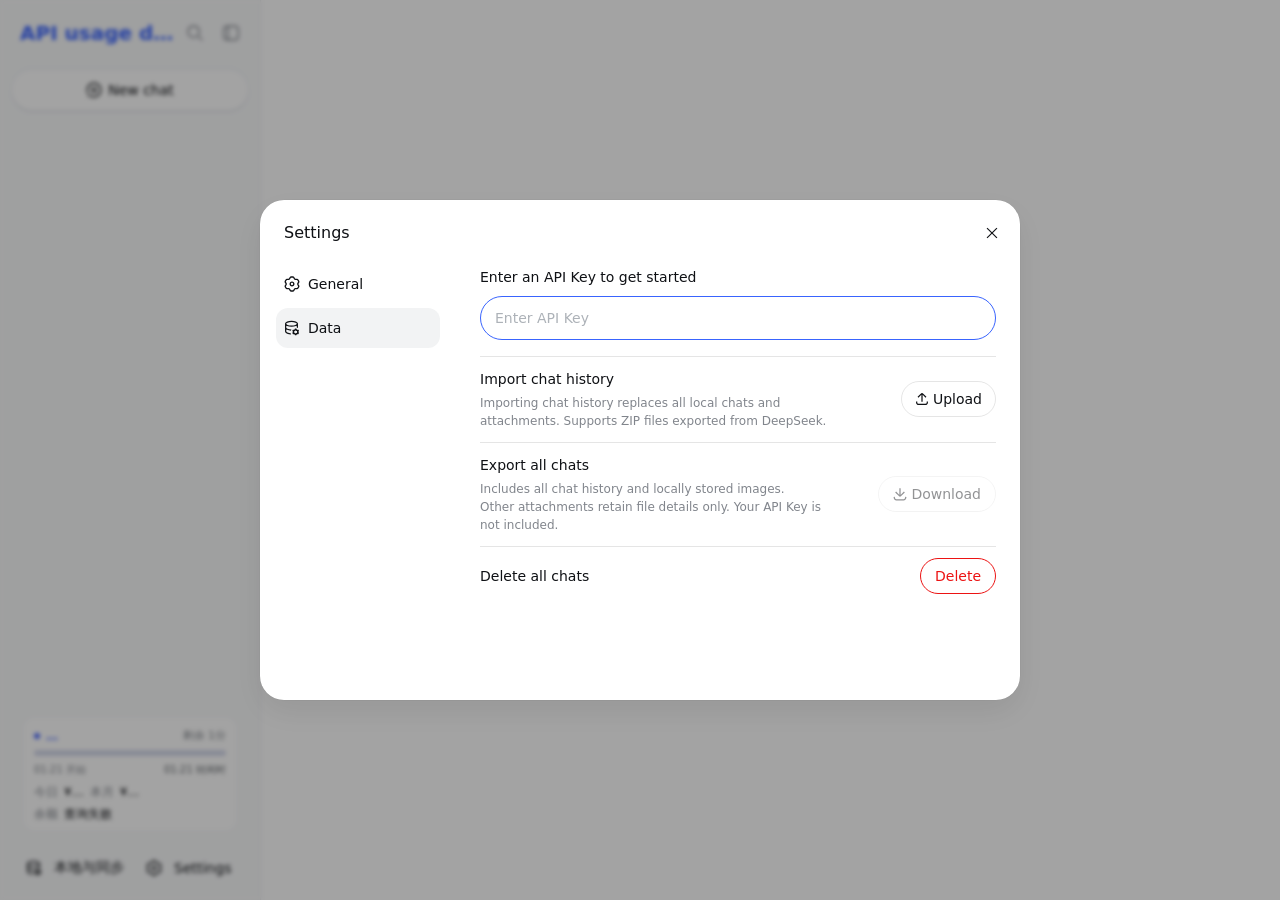
==== www/index.html @ 0b47f7a1 "fix(web): 本地构建用空 apiOrigin，让请求走本地代理；修复聊天恒 401" ====
<!doctype html><html lang="zh-CN"><head><meta charset="utf-8"><meta name="viewport" content="width=device-width,initial-scale=1"><meta name="theme-color" content="#ffffff"><title>dsh-chat</title><meta content="0.1.1" name="application-version"><script defer src="static/js/main.455fddc3.js"></script><link href="static/css/main.db85f60e.css" rel="stylesheet"></head><body><div id="root"></div>
    
    <div id="boot-fallback" style="padding:48px;font:14px/1.8 system-ui,-apple-system,'Segoe UI',sans-serif;color:#888">
      正在加载界面…<br>
      如果一直停在这里，把地址栏里的完整地址复制下来看看：应以 <code>http://127.0.0.1:8790/</code> 开头。
    </div></body></html>
---- www/static/css/main.db85f60e.css ----
.trigger-_94788{display:contents}.tooltip-_94788{z-index:2000;box-sizing:border-box;background-color:var(--dsw-alias-tooltip-bg);max-width:calc(100vw - 28px);color:var(--dsw-static-neutral-bluish-00);pointer-events:none;border-radius:10px;padding:4px 8px;font-size:12px;line-height:1.5;position:fixed}[data-ds-dark-theme] .tooltip-_94788{color:var(--dsw-alias-label-primary);box-shadow:0 6px 16px rgba(0,0,0,.08),0 3px 6px -4px rgba(0,0,0,.12),0 9px 28px 8px rgba(0,0,0,.05)}.button-_7c3cd{cursor:pointer;transition:background-color var(--ds-transition-duration) var(--ds-ease-in-out);background-color:transparent;border:none;border-radius:50%;outline:none;flex-shrink:0;justify-content:center;align-items:center;padding:0;font-size:16px;display:inline-flex}.button-_7c3cd:active:not(:disabled){background-color:var(--dsw-alias-interactive-bg-hover)}@media (hover:hover){.button-_7c3cd:hover:not(:disabled){background-color:var(--dsw-alias-interactive-bg-hover)}}.button-_7c3cd:focus-visible{box-shadow:0 0 0 2px var(--dsw-alias-button-primary-fill)}.button-_7c3cd:disabled{cursor:not-allowed;color:var(--dsw-alias-label-caption)}.xs-_7c3cd{width:var(--ds-control-height-xs);height:var(--ds-control-height-xs)}.m-_7c3cd{width:34px;height:34px}.xl-_7c3cd{width:var(--ds-control-height-xl);height:var(--ds-control-height-xl)}.tertiary-_7c3cd{color:var(--dsw-alias-label-tertiary)}.primary-_7c3cd{color:var(--dsw-alias-label-primary)}.logo-cc04e9{background-color:var(--dsw-alias-markdown-citation);border-radius:50%;display:inline-flex;overflow:hidden}.img-cc04e9{object-fit:cover;width:100%;height:100%}.placeholder-cc04e9{background-color:var(--dsw-alias-markdown-citation);justify-content:center;align-items:center;width:100%;height:100%;display:flex}.fallback-cc04e9{color:var(--dsw-alias-label-tertiary)}.fallback-cc04e9 svg{width:70%;height:70%}.group-cc04e9{-webkit-user-select:none;-moz-user-select:none;-ms-user-select:none;user-select:none;margin-left:6px;display:inline-flex}.thumbnail-cc04e9{width:16px;height:16px;box-shadow:0 0 0 1px var(--search-row-site-logo-color,var(--dsw-alias-bg-base)), 0 0 0 1px var(--dsw-alias-bg-base);flex-shrink:0;margin-left:-4px;transition:box-shadow .2s}.thumbnail-cc04e9:first-of-type{margin-left:0}.anchor-a38882{text-decoration:none}.card-a38882{cursor:pointer;flex-direction:column;display:flex}.meta-a38882{padding-top:var(--search-view-card-meta-padding-top,0);font:var(--search-view-card-meta-font,500 12px/17px var(--dsw-font-family));align-items:center;gap:6px;display:flex}.siteIcon-a38882{flex-shrink:0;width:18px;height:18px}.siteName-a38882{text-overflow:ellipsis;white-space:nowrap;color:var(--search-view-card-secondary-color,var(--dsw-alias-label-secondary));overflow:hidden}.divider-a38882{background-color:var(--dsw-alias-border-l3);width:1px;height:12px;margin:0 3px}.date-a38882{color:var(--search-view-card-secondary-color,var(--dsw-alias-label-secondary));flex-shrink:0;font-weight:400}.title-a38882{font:var(--search-view-card-title-font,500 16px/25px var(--dsw-font-family));color:var(--dsw-alias-label-primary);line-clamp:2;-webkit-line-clamp:2;-webkit-box-orient:vertical;margin-top:6px;display:-webkit-box;overflow:hidden}.snippet-a38882{color:var(--search-view-card-secondary-color,var(--dsw-alias-label-secondary));line-clamp:2;-webkit-line-clamp:2;-webkit-box-orient:vertical;margin-top:6px;font-size:13px;line-height:20px;display:-webkit-box;overflow:hidden}.panel-_5cf57{box-sizing:border-box;border-left:1px solid var(--dsw-alias-border-l2);width:calc(50vw - 4rem);max-width:390px;height:100%;color:var(--dsw-alias-label-primary);background:var(--dsw-alias-bg-base);flex-direction:column;flex-shrink:0;display:flex}.header-_5cf57{box-sizing:border-box;border-bottom:1px solid var(--dsw-alias-border-l2);flex-shrink:0;align-items:center;height:60px;padding:0 14px 0 20px;display:flex}.title-_5cf57{text-overflow:ellipsis;white-space:nowrap;flex:1;font-size:14px;font-weight:500;line-height:22px;overflow:hidden}.content-_5cf57{--search-view-card-meta-font:var(--dsw-font-xs-13);--search-view-card-meta-padding-top:2px;--search-view-card-secondary-color:var(--dsw-alias-label-tertiary);--search-view-card-title-font:500 14px/22px var(--dsw-font-family);scrollbar-color:var(--scroll-color) transparent;flex:1;min-height:0;padding:8px;overflow-y:auto}.item-_5cf57{transition:background-color var(--ds-transition-duration) var(--ds-ease-in-out);border-radius:12px;margin-bottom:6px;padding:12px}.item-_5cf57:hover{background:var(--dsw-alias-interactive-bg-hover)}@media not all and (min-width:768px){.panel-_5cf57{z-index:700;border-left:none;width:auto;max-width:none;position:fixed;top:0;bottom:0;left:0;right:0}}.mask-_4f2ab{z-index:1000;cursor:copy;pointer-events:none;-webkit-backdrop-filter:blur(10px);backdrop-filter:blur(10px);background-color:rgba(255,255,255,.7);justify-content:center;align-items:center;display:flex;position:fixed;top:0;bottom:0;left:0;right:0}[data-ds-dark-theme] .mask-_4f2ab{background-color:rgba(39,39,48,.7)}.wrap-_4f2ab{box-sizing:border-box;width:100%;color:var(--dsw-alias-label-primary);text-align:center;flex-direction:column;align-items:center;margin-top:-3%;padding:0 40px;display:flex}.title-_4f2ab{margin-top:16px;font-size:20px;line-height:28px}.desc-_4f2ab{color:var(--dsw-alias-label-tertiary);margin-top:16px;font-size:14px;line-height:22px}.card-_282ec{box-sizing:border-box;border:1px solid var(--dsw-alias-border-l2);background-color:var(--dsw-specific-input-major);cursor:default;border-radius:16px;flex-shrink:0;align-items:center;width:240px;min-height:64px;padding:0 12px 0 14px;transition:background-color .2s ease-in-out;display:flex;position:relative}.card-_282ec:hover .remove-_282ec{opacity:1}.clickable-_282ec{cursor:pointer}.clickable-_282ec:hover{background-color:var(--dsw-alias-interactive-bg-hover)}.editable-_282ec{padding-right:24px}.failed-_282ec{border-color:var(--dsw-alias-state-error-primary)}.failed-_282ec .subCaption-_282ec{color:var(--dsw-alias-state-error-primary)}.icon-_282ec{width:28px;height:28px;color:var(--dsw-alias-label-tertiary);flex-shrink:0;justify-content:center;align-items:center;margin-right:10px;display:flex}.retry-_282ec svg{width:18px;height:18px;color:var(--dsw-alias-label-secondary)}.spinner-_282ec{box-sizing:border-box;border:2px solid var(--dsw-alias-border-l2);border-top-color:var(--dsw-alias-label-tertiary);border-radius:50%;width:16px;height:16px;animation:.8s linear infinite spin-_282ec}@keyframes spin-_282ec{to{transform:rotate(360deg)}}.content-_282ec{-webkit-user-select:none;-moz-user-select:none;-ms-user-select:none;user-select:none;flex:1;min-width:0;padding:10px 0}.caption-_282ec{white-space:nowrap;text-overflow:ellipsis;color:var(--dsw-alias-label-primary);font-size:14px;font-weight:400;line-height:22px;overflow:hidden}.subCaption-_282ec{white-space:nowrap;text-overflow:ellipsis;color:var(--dsw-alias-label-tertiary);font-size:12px;line-height:18px;overflow:hidden}.remove-_282ec{width:18px;height:18px;color:var(--dsw-alias-label-primary-inverted);background-color:var(--dsw-alias-button-contrast-fill);cursor:pointer;opacity:0;border:none;border-radius:50%;justify-content:center;align-items:center;padding:0;transition:opacity .2s ease-in-out;display:flex;position:absolute;top:4px;right:4px}.invalidRemove-_282ec{opacity:1;color:var(--dsw-alias-label-primary-foreground);background-color:var(--dsw-alias-state-error-primary)}.wrapper-ed6f47{--line-height:24px;--input-padding-top:12px;box-sizing:border-box;cursor:text;width:100%;font-size:16px;line-height:var(--line-height);border:1px solid var(--dsw-alias-border-l2-darkmode-thin);background:var(--dsw-specific-input-major);border-radius:24px;flex-direction:column;display:flex;overflow:hidden}.session-ed6f47{box-shadow:0 4px 10px rgba(0,0,0,.02),0 2px 4px rgba(0,0,0,.04)}.home-ed6f47{box-shadow:0 4px 12px rgba(0,0,0,.02),0 2px 2px rgba(72,104,178,.01),0 30px 60px rgba(72,104,178,.03)}[data-ds-dark-theme] .home-ed6f47{box-shadow:none}.attachments-ed6f47{cursor:default;align-items:flex-end;gap:10px;padding:12px 12px 0;display:flex;overflow-x:auto}.attachment-ed6f47{box-sizing:border-box;border:1px solid var(--dsw-alias-border-l2);background-color:var(--dsw-alias-bg-skeleton);border-radius:16px;flex-shrink:0;width:64px;height:64px;position:relative;overflow:hidden}.attachment-ed6f47 img{object-fit:cover;width:100%;height:100%;display:block}.attachment-ed6f47:hover .remove-ed6f47{opacity:1}.uploading-ed6f47{background-color:rgba(0,0,0,.3);position:absolute;top:0;bottom:0;left:0;right:0}.uploading-ed6f47:after{content:"";border:2px solid rgba(255,255,255,.4);border-top-color:#fff;border-radius:50%;width:16px;height:16px;margin:-10px 0 0 -10px;animation:.8s linear infinite spin-ed6f47;position:absolute;top:50%;left:50%}@keyframes spin-ed6f47{to{transform:rotate(360deg)}}.attachmentFailed-ed6f47{border-color:var(--dsw-alias-state-error-primary)}.failed-ed6f47{cursor:pointer;color:var(--dsw-static-neutral-bluish-00);background-color:rgba(0,0,0,.48);border:none;flex-direction:column;justify-content:center;align-items:center;padding:0 3px;display:flex;position:absolute;top:0;bottom:0;left:0;right:0}.failed-ed6f47 svg{width:18px;height:18px}.failedStatic-ed6f47{cursor:default;background-color:rgba(0,0,0,.24);justify-content:flex-end;padding-bottom:7px}.failedReason-ed6f47{text-align:center;word-break:break-word;-webkit-line-clamp:2;-webkit-box-orient:vertical;max-width:100%;margin-top:2px;font-size:11px;font-weight:500;line-height:14px;display:-webkit-box;overflow:hidden}.remove-ed6f47{z-index:1;width:18px;height:18px;color:var(--dsw-alias-label-primary-inverted);background-color:var(--dsw-alias-button-contrast-fill);-webkit-filter:drop-shadow(0 0 .5px rgba(0,0,0,.2));filter:drop-shadow(0 0 .5px rgba(0,0,0,.2));cursor:pointer;opacity:0;transition:opacity var(--ds-transition-duration) var(--ds-ease-in-out);border:none;border-radius:50%;justify-content:center;align-items:center;padding:0;display:flex;position:absolute;top:4px;right:4px}.invalidRemove-ed6f47{opacity:1;color:var(--dsw-alias-label-primary-foreground);background-color:var(--dsw-alias-state-error-primary)}.textareaWrapper-ed6f47{width:100%;position:relative}.textarea-ed6f47,.mirror-ed6f47{box-sizing:border-box;width:100%;min-height:calc(var(--line-height) * 2 + var(--input-padding-top));padding:var(--input-padding-top) 12px 0 16px;font:inherit;line-height:inherit;font-variant-ligatures:no-contextual;word-break:break-word;white-space:pre-wrap;border:none;margin:0;display:block;overflow:auto}.textarea-ed6f47{resize:none;overscroll-behavior:contain;height:100%;color:var(--dsw-alias-label-primary);caret-color:var(--dsw-alias-brand-text);background-color:transparent;outline:none;position:absolute}.textarea-ed6f47::-webkit-input-placeholder{color:var(--dsw-alias-label-caption);-webkit-user-select:none;-moz-user-select:none;-ms-user-select:none;user-select:none}.textarea-ed6f47::-ms-input-placeholder{color:var(--dsw-alias-label-caption);-webkit-user-select:none;-moz-user-select:none;-ms-user-select:none;user-select:none}.textarea-ed6f47::placeholder{color:var(--dsw-alias-label-caption);-webkit-user-select:none;-moz-user-select:none;-ms-user-select:none;user-select:none}.textareaHidden-ed6f47{visibility:hidden}@media not all and (min-width:440px){.textarea-ed6f47,.mirror-ed6f47{min-height:calc(var(--line-height) * 1.25 + var(--input-padding-top))}}.mirror-ed6f47{visibility:hidden;pointer-events:none;max-height:336px}@media not all and (min-width:768px){.wrapper-ed6f47{max-height:calc(var(--app-viewport-height,100dvh) - 120px);flex-shrink:0}.textareaWrapper-ed6f47{min-height:0}.attachments-ed6f47,.functionRow-ed6f47{flex-shrink:0}}.functionRow-ed6f47{align-items:center;gap:8px;margin-top:4px;padding:12px;display:flex}.toggles-ed6f47{flex:1;align-items:center;gap:10px;min-width:0;display:flex}.collapsedToggles-ed6f47 .toggleLabel-ed6f47{display:none}.toggle-ed6f47{border:1px solid var(--dsw-alias-border-l2);height:34px;color:var(--dsw-alias-label-primary);font:inherit;white-space:nowrap;cursor:pointer;-webkit-user-select:none;-moz-user-select:none;-ms-user-select:none;user-select:none;background-color:transparent;border-radius:18px;flex-shrink:0;justify-content:center;align-items:center;gap:4px;padding:0 12px;font-size:13px;font-weight:500;line-height:20px;transition-property:border,background;transition-duration:.2s;display:inline-flex}.toggle-ed6f47:hover:not(:disabled){background-color:var(--dsw-alias-interactive-bg-hover)}.toggle-ed6f47:disabled{opacity:.4;cursor:not-allowed}.toggle-ed6f47.selected-ed6f47{background-color:var(--dsw-alias-button-ghost-active-fill);color:var(--dsw-alias-brand-text);border-color:var(--dsw-alias-button-ghost-active-border)}.toggle-ed6f47.selected-ed6f47:hover{background-color:var(--dsw-alias-button-ghost-active-hover)}.right-ed6f47{flex-shrink:0;align-items:center;gap:4px;margin-left:auto;display:flex}.sendButton-ed6f47{background:var(--dsw-alias-button-primary-fill);width:34px;height:34px;color:var(--dsw-static-neutral-bluish-00);cursor:pointer;border:none;border-radius:50%;flex-shrink:0;justify-content:center;align-items:center;margin-left:6px;padding:0;transition:background .2s;display:flex}.sendButton-ed6f47:not(.disabled-ed6f47):hover{background:var(--dsw-alias-button-primary-hover)}.sendButton-ed6f47.disabled-ed6f47{opacity:.4;cursor:not-allowed}.timer-_1bdad{color:var(--dsw-alias-label-caption);font-variant-numeric:tabular-nums;white-space:nowrap;flex-shrink:0;align-items:center;font-size:12px;line-height:17px;display:inline-flex}@media not all and (min-width:768px){.timer-_1bdad{display:none}}.button-_1bdad{width:34px;height:34px;color:var(--dsw-alias-label-primary);cursor:pointer;transition:background-color var(--ds-transition-duration) var(--ds-ease-in-out);background-color:transparent;border:none;border-radius:50%;outline:none;flex-shrink:0;justify-content:center;align-items:center;padding:0;display:inline-flex}.button-_1bdad:active:not(.recording-_1bdad):not(.disabled-_1bdad){background-color:var(--dsw-alias-interactive-bg-hover)}@media (hover:hover){.button-_1bdad:hover:not(.recording-_1bdad):not(.disabled-_1bdad){background-color:var(--dsw-alias-interactive-bg-hover)}}.button-_1bdad:focus-visible{box-shadow:0 0 0 2px var(--dsw-alias-button-primary-fill)}.disabled-_1bdad{color:var(--dsw-alias-label-caption);cursor:not-allowed}.active-_1bdad{justify-content:center;align-items:center;width:26px;height:26px;display:flex;position:relative}.halo-_1bdad{background-color:var(--dsw-alias-brand-primary);opacity:.2;border-radius:50%;animation:.15s ease-out both haloEnter-_1bdad,1.8s ease-in-out .15s infinite haloBreath-_1bdad;position:absolute;top:0;bottom:0;left:0;right:0}.core-_1bdad{background-color:var(--dsw-alias-brand-primary);opacity:.75;border-radius:50%;animation:.2s ease-out .14s both coreEnter-_1bdad;position:absolute;top:2px;bottom:2px;left:2px;right:2px}.outline-_1bdad{color:var(--dsw-alias-brand-primary);animation:.12s ease-out .14s both fadeOut-_1bdad;display:flex;position:absolute}.glyph-_1bdad{color:var(--dsw-static-neutral-bluish-00);animation:.1s ease-out .26s both fadeIn-_1bdad;display:flex;position:relative}@keyframes haloEnter-_1bdad{0%{opacity:0;transform:scale(.6)}to{opacity:.2;transform:scale(1)}}@keyframes haloBreath-_1bdad{0%,to{scale:1}50%{scale:1.1}}@keyframes coreEnter-_1bdad{0%{opacity:0;transform:scale(.6)}to{opacity:.75;transform:scale(1)}}@keyframes fadeOut-_1bdad{to{opacity:0}}@keyframes fadeIn-_1bdad{0%{opacity:0}}@media (prefers-reduced-motion:reduce){.halo-_1bdad,.core-_1bdad,.glyph-_1bdad{animation:none}.outline-_1bdad{display:none}.halo-_1bdad{scale:none}}.loading-_1bdad{box-sizing:border-box;border:1.5px solid var(--dsw-alias-border-l2);border-top-color:var(--dsw-alias-label-tertiary);border-radius:50%;width:14px;height:14px;animation:.8s linear infinite spin-_1bdad}@keyframes spin-_1bdad{to{transform:rotate(360deg)}}.spectrum-_62476{opacity:.7;pointer-events:none;justify-content:center;align-items:center;gap:3px;height:36px;display:flex;position:absolute;top:calc(50% + 8px);left:16px;right:12px;translate:0 -50%}.bar-_62476{background-color:var(--dsw-alias-button-info-hover,#679efe);transform-origin:50%;will-change:transform;border-radius:1px;flex-shrink:0;width:2px;height:5px}.button-_074b8{box-sizing:border-box;min-width:72px;font:inherit;cursor:pointer;white-space:nowrap;-webkit-user-select:none;-moz-user-select:none;-ms-user-select:none;user-select:none;transition:background-color var(--ds-transition-duration) var(--ds-ease-in-out), opacity var(--ds-transition-duration) var(--ds-ease-in-out);border:1px solid transparent;border-radius:4096px;outline:none;justify-content:center;align-items:center;padding:0 14px;font-size:14px;font-weight:500;line-height:22px;display:inline-flex}.button-_074b8:focus-visible{box-shadow:0 0 0 2px var(--dsw-alias-button-primary-fill)}.button-_074b8:disabled{opacity:.45;cursor:not-allowed}.l-_074b8{height:var(--ds-control-height-l)}.m-_074b8{height:var(--ds-control-height-m);gap:4px}.m-_074b8 svg{width:14px;height:14px}.s-_074b8{height:var(--ds-control-height-s);min-width:58px}.block-_074b8{width:100%}.primary-_074b8{color:var(--dsw-alias-label-primary-foreground);background-color:var(--dsw-alias-button-primary-fill)}.primary-_074b8:hover:not(:disabled){background-color:var(--dsw-alias-button-primary-hover)}.outlined-_074b8{color:var(--dsw-alias-label-primary);border-color:var(--dsw-alias-border-l2);background-color:transparent;font-weight:400}.outlined-_074b8:hover:not(:disabled){background-color:var(--dsw-alias-interactive-bg-hover)}.danger-_074b8{color:var(--dsw-static-neutral-bluish-00);background-color:var(--dsw-alias-state-error-primary)}.danger-_074b8:hover:not(:disabled){background-color:var(--dsw-alias-state-error-secondary)}.dangerOutlined-_074b8{color:var(--dsw-alias-state-error-primary);border-color:var(--dsw-alias-state-error-primary);background-color:transparent;font-weight:400}.dangerOutlined-_074b8:hover:not(:disabled){background-color:var(--dsw-alias-interactive-bg-hover-danger)}.dangerOutlined-_074b8:focus-visible{box-shadow:0 0 0 2px var(--dsw-alias-state-error-primary)}.card-bab5a2{z-index:950;box-sizing:border-box;border:1px solid var(--dsw-alias-border-inverted);background:var(--dsw-specific-menu);max-width:355px;box-shadow:var(--dsw-shadow-lv3);border-radius:12px;padding:16px;position:fixed}.container-_094a5{justify-content:space-between;align-items:center;width:100%;padding:6px;display:flex}.name-_094a5{color:var(--dsw-alias-label-primary);font-family:var(--ds-font-family-code);margin-left:8px;font-size:12px;line-height:18px}.button-_094a5{height:28px;color:var(--dsw-alias-label-secondary);font:inherit;cursor:pointer;-webkit-user-select:none;-moz-user-select:none;-ms-user-select:none;user-select:none;background:0 0;border:none;border-radius:8px;align-items:center;gap:3px;padding:0 10px;font-size:13px;line-height:20px;display:inline-flex}.button-_094a5:active{background-color:var(--dsw-alias-interactive-bg-hover)}@media (hover:hover){.button-_094a5:hover{background-color:var(--dsw-alias-interactive-bg-hover)}}.button-_094a5 svg{width:14px;height:14px}.ds-markdown{font:var(--dsw-font-markdown-base);color:var(--dsw-alias-label-primary)}.ds-markdown strong{font-weight:600}.ds-markdown img{max-width:100%}.ds-markdown h1{font:var(--dsw-font-markdown-h1)}.ds-markdown h2{font:var(--dsw-font-markdown-h2)}.ds-markdown h3{font:var(--dsw-font-markdown-h3)}.ds-markdown h4{font:var(--dsw-font-markdown-h4)}.ds-markdown h5,.ds-markdown h6{font:var(--dsw-font-markdown-base-strong)}.ds-markdown h1 strong,.ds-markdown h2 strong,.ds-markdown h3 strong,.ds-markdown h4 strong,.ds-markdown h5 strong,.ds-markdown h6 strong{font-weight:inherit}.ds-markdown h1,.ds-markdown h2,.ds-markdown h3{margin:32px 0 16px}.ds-markdown h4,.ds-markdown h5,.ds-markdown h6,.ds-markdown .ds-markdown-paragraph{margin:16px 0}.ds-markdown h4+ul,.ds-markdown h5+ul,.ds-markdown h6+ul,.ds-markdown h4+ol,.ds-markdown h5+ol,.ds-markdown h6+ol{margin-top:8px}:is(.ds-markdown h4:has(+ul),.ds-markdown h5:has(+ul),.ds-markdown h6:has(+ul),.ds-markdown h4:has(+ol),.ds-markdown h5:has(+ol),.ds-markdown h6:has(+ol)){margin-bottom:8px}.ds-markdown a:not(.ds-a){color:var(--dsw-alias-brand-text);transition:box-shadow var(--ds-transition-duration) var(--ds-ease-in-out);border:2px solid rgba(255,255,255,0);border-width:2px 3px;margin-left:-3px;margin-right:-3px;text-decoration:none;position:relative}.ds-markdown a:not(.ds-a):hover,.ds-markdown a:not(.ds-a) :focus{-webkit-text-decoration:underline var(--dsw-alias-brand-text);-webkit-text-decoration:underline var(--dsw-alias-brand-text);text-decoration:underline var(--dsw-alias-brand-text);outline:none}.ds-markdown a:not(.ds-a):focus-visible{box-shadow:0 0 0 2px var(--dsw-alias-brand-text)}.ds-markdown li>ul,.ds-markdown li>ol{margin-top:4px}.ds-markdown ul,.ds-markdown ol{margin:16px 0;padding-left:18px}.ds-markdown li:not(:first-child){margin-top:6px}.ds-markdown li::marker{color:var(--dsw-alias-label-secondary);line-height:28px}.ds-markdown ul>.ds-markdown-task-list-item{list-style:none}.ds-markdown ul>.ds-markdown-task-list-item>.ds-markdown-task-checkbox{margin-left:-18px}.ds-markdown .ds-markdown-task-list-item>.ds-markdown-task-checkbox{color:var(--dsw-alias-label-secondary)}.ds-markdown .ds-markdown-task-list-item>.ds-markdown-task-checkbox+.ds-markdown-paragraph{display:inline}.ds-markdown ul ol,.ds-markdown ol ol{padding-left:0;list-style-position:inside}:is(.ds-markdown ul ol,.ds-markdown ol ol) li p{display:inline}.ds-markdown hr{background:var(--dsw-alias-border-l2);border:none;height:1px;margin:32px 0;display:block}.ds-markdown blockquote{border-left:2px solid var(--dsw-alias-label-caption);margin:16px 0 0;padding-left:14px}.ds-markdown table{border-collapse:collapse;width:-webkit-max-content;width:-moz-max-content;width:max-content;max-width:-webkit-max-content;max-width:-moz-max-content;max-width:max-content}.ds-markdown th{border-bottom:1px solid var(--dsw-alias-border-l3);font:var(--dsw-font-markdown-table-head);border-top:none;min-width:100px;max-width:min(30vw,320px);padding:10px 16px}.ds-markdown th:not(:-webkit-any(:lang(ae),:lang(ar),:lang(arc),:lang(bcc),:lang(bqi),:lang(ckb),:lang(dv),:lang(fa),:lang(glk),:lang(he),:lang(ku),:lang(mzn),:lang(nqo),:lang(pnb),:lang(ps),:lang(sd),:lang(ug),:lang(ur),:lang(yi))){text-align:left}.ds-markdown th:not(:-moz-any(:lang(ae),:lang(ar),:lang(arc),:lang(bcc),:lang(bqi),:lang(ckb),:lang(dv),:lang(fa),:lang(glk),:lang(he),:lang(ku),:lang(mzn),:lang(nqo),:lang(pnb),:lang(ps),:lang(sd),:lang(ug),:lang(ur),:lang(yi))){text-align:left}.ds-markdown th:not(:is(:lang(ae),:lang(ar),:lang(arc),:lang(bcc),:lang(bqi),:lang(ckb),:lang(dv),:lang(fa),:lang(glk),:lang(he),:lang(ku),:lang(mzn),:lang(nqo),:lang(pnb),:lang(ps),:lang(sd),:lang(ug),:lang(ur),:lang(yi))){text-align:left}.ds-markdown th:-webkit-any(:lang(ae),:lang(ar),:lang(arc),:lang(bcc),:lang(bqi),:lang(ckb),:lang(dv),:lang(fa),:lang(glk),:lang(he),:lang(ku),:lang(mzn),:lang(nqo),:lang(pnb),:lang(ps),:lang(sd),:lang(ug),:lang(ur),:lang(yi)){text-align:right}.ds-markdown th:-moz-any(:lang(ae),:lang(ar),:lang(arc),:lang(bcc),:lang(bqi),:lang(ckb),:lang(dv),:lang(fa),:lang(glk),:lang(he),:lang(ku),:lang(mzn),:lang(nqo),:lang(pnb),:lang(ps),:lang(sd),:lang(ug),:lang(ur),:lang(yi)){text-align:right}.ds-markdown th:is(:lang(ae),:lang(ar),:lang(arc),:lang(bcc),:lang(bqi),:lang(ckb),:lang(dv),:lang(fa),:lang(glk),:lang(he),:lang(ku),:lang(mzn),:lang(nqo),:lang(pnb),:lang(ps),:lang(sd),:lang(ug),:lang(ur),:lang(yi)){text-align:right}.ds-markdown th:first-child{padding-left:0}.ds-markdown td{border-bottom:1px solid var(--dsw-alias-border-l2);font:var(--dsw-font-markdown-table);min-width:100px;max-width:min(30vw,320px);padding:10px 16px}.ds-markdown td:first-child{padding-left:0}.ds-markdown td:last-child{padding-right:0}.ds-markdown pre{font-family:var(--ds-font-family-code);margin:16px 0;overflow:auto}.ds-markdown code{box-sizing:border-box;font:var(--dsw-font-markdown-code);font-family:var(--ds-font-family-code);background-color:var(--dsw-alias-markdown-inline-code);border-radius:6px;align-items:center;padding:0 5px;display:inline-flex;font-size:.875em!important}:is(.ds-markdown h1,.ds-markdown h2,.ds-markdown h3,.ds-markdown h4,.ds-markdown h5,.ds-markdown h6) code{font:inherit;font-family:var(--ds-font-family-code)}.ds-markdown table code{font-size:13px}.ds-markdown-math.katex-display{text-align:center;max-width:100%;padding:4px;display:block;overflow-x:auto;overflow-y:hidden}.ds-markdown>* .ds-markdown-math{margin:16px 0}.ds-markdown>* .ds-markdown-math:first-child{margin-top:0}.ds-markdown>* .ds-markdown-math:last-child{margin-bottom:0}.ds-markdown li>.ds-markdown-paragraph{margin:8px 0}.ds-markdown li>:first-child{margin-top:0}.ds-markdown li>:last-child:not(.md-code-block){margin-bottom:0}.ds-markdown .ds-markdown-paragraph:first-child{margin-top:0!important}.ds-markdown .ds-markdown-paragraph:last-child{margin-bottom:0!important}.ds-markdown>:first-child{margin-top:0!important}.ds-markdown>:last-child{margin-bottom:0!important}.ds-markdown-html{font-family:var(--ds-font-family-code)}.ds-markdown-cite{font-variant:tabular-nums;min-width:14px;height:14px;box-shadow:inset 0 0 0 .5px var(--dsw-alias-border-l1);box-sizing:border-box;-webkit-user-select:none;-moz-user-select:none;-ms-user-select:none;user-select:none;white-space:nowrap;background:var(--dsw-alias-markdown-placeholder);font:500 9px/14px var(--ds-font-family-code);color:var(--dsw-alias-label-tertiary);cursor:pointer;border-radius:6px 6px 6px 0;flex-shrink:0;justify-content:center;align-items:center;margin:0 2px;padding:0 4px;display:inline-flex;position:relative;top:-5px}.ds-markdown-cite+.ds-markdown-cite{margin-left:0}.ds-markdown-cite:hover{background:var(--dsw-alias-markdown-citation)}.ds-markdown .md-code-block{margin:16px 0}.md-code-block{--dsl-code-block-banner-background-color:var(--dsw-alias-markdown-code-block-banner);--dsl-code-block-border-radius:12px;--dsl-code-block-banner-font:var(--dsw-font-xs-13);--dsl-code-block-content-font:var(--dsw-font-markdown-code-block);color:var(--dsw-alias-label-primary);background:var(--dsw-alias-markdown-code-block);border-radius:var(--dsl-code-block-border-radius)}.md-code-block:not(:last-child){margin-bottom:11px}.md-code-block-banner{background:var(--dsl-code-block-banner-background-color);font:var(--dsl-code-block-banner-font);border-top-left-radius:var(--dsl-code-block-border-radius);border-top-right-radius:var(--dsl-code-block-border-radius);justify-content:space-between;display:flex}.md-code-block>pre{font:var(--dsl-code-block-content-font);white-space:pre-wrap;word-break:break-all;padding:16px;margin:0!important}.markdown-table-wrapper{overflow-x:auto}.md-code-block-switch{gap:4px;display:flex}.md-code-block-switch [aria-pressed=true]{background:var(--dsw-alias-markdown-code-block);color:var(--dsw-alias-label-primary)}.md-mermaid-diagram{text-align:center;padding:16px;overflow:auto}.md-mermaid-diagram>svg{max-width:100%;height:auto;margin:0 auto;display:block}.md-mermaid-status{min-height:160px;color:var(--dsw-alias-label-secondary);justify-content:center;align-items:center;padding:16px;font-size:14px;display:flex}body.dark .md-code-block .token.comment,body.dark .md-code-block .token.prolog,body.dark .md-code-block .token.doctype,body.dark .md-code-block .token.cdata{color:#8da1b9}body.dark .md-code-block .token.punctuation{color:#e3eaf2}body.dark .md-code-block .token.delimiter.important,body.dark .md-code-block .token.selector .parent,body.dark .md-code-block .token.tag,body.dark .md-code-block .token.tag .token.punctuation{color:#6cc}body.dark .md-code-block .token.attr-name,body.dark .md-code-block .token.boolean,body.dark .md-code-block .token.boolean.important,body.dark .md-code-block .token.number,body.dark .md-code-block .token.constant,body.dark .md-code-block .token.selector .token.attribute{color:#e6d37a}body.dark .md-code-block .token.class-name,body.dark .md-code-block .token.key,body.dark .md-code-block .token.parameter,body.dark .md-code-block .token.property,body.dark .md-code-block .token.property-access,body.dark .md-code-block .token.variable{color:#6cb8e6}body.dark .md-code-block .token.attr-value,body.dark .md-code-block .token.inserted,body.dark .md-code-block .token.color,body.dark .md-code-block .token.selector .token.value,body.dark .md-code-block .token.string,body.dark .md-code-block .token.string .token.url-link{color:#91d076}body.dark .md-code-block .token.builtin,body.dark .md-code-block .token.keyword-array,body.dark .md-code-block .token.package,body.dark .md-code-block .token.regex{color:#f4adf4}body.dark .md-code-block .token.function,body.dark .md-code-block .token.selector .token.class,body.dark .md-code-block .token.selector .token.id{color:#c699e3}body.dark .md-code-block .token.atrule .token.rule,body.dark .md-code-block .token.combinator,body.dark .md-code-block .token.keyword,body.dark .md-code-block .token.operator,body.dark .md-code-block .token.pseudo-class,body.dark .md-code-block .token.pseudo-element,body.dark .md-code-block .token.selector,body.dark .md-code-block .token.unit{color:#e9ae7e}body.dark .md-code-block .token.deleted,body.dark .md-code-block .token.important{color:#cd6660}body.dark .md-code-block .token.keyword-this,body.dark .md-code-block .token.this{color:#6cb8e6}body.dark .md-code-block .token.important,body.dark .md-code-block .token.keyword-this,body.dark .md-code-block .token.this,body.dark .md-code-block .token.bold{font-weight:700}body.dark .md-code-block .token.delimiter.important{font-weight:inherit}body.dark .md-code-block .token.italic{font-style:italic}body.dark .md-code-block .token.entity{cursor:help}body.dark .md-code-block .language-markdown .token.title,body.dark .md-code-block .language-markdown .token.title .token.punctuation{color:#6cb8e6;font-weight:700}body.dark .md-code-block .language-markdown .token.blockquote.punctuation{color:#f4adf4}body.dark .md-code-block .language-markdown .token.code{color:#6cc}body.dark .md-code-block .language-markdown .token.hr.punctuation{color:#6cb8e6}body.dark .md-code-block .language-markdown .token.url .token.content{color:#91d076}body.dark .md-code-block .language-markdown .token.url-link{color:#e6d37a}body.dark .md-code-block .language-markdown .token.list.punctuation{color:#f4adf4}body.dark .md-code-block .language-markdown .token.table-header,body.dark .md-code-block .language-json .token.operator{color:#e3eaf2}body.dark .md-code-block .language-scss .token.variable{color:#6cc}body.dark .md-code-block .token.token.tab:not(:empty):before,body.dark .md-code-block .token.token.cr:before,body.dark .md-code-block .token.token.lf:before,body.dark .md-code-block .token.token.space:before{color:#8da1b9}body.dark .md-code-block div.code-toolbar>.toolbar.toolbar>.toolbar-item>a,body.dark .md-code-block div.code-toolbar>.toolbar.toolbar>.toolbar-item>button{color:#111b27;background:#6cb8e6}body.dark .md-code-block div.code-toolbar>.toolbar.toolbar>.toolbar-item>a:hover,body.dark .md-code-block div.code-toolbar>.toolbar.toolbar>.toolbar-item>a:focus,body.dark .md-code-block div.code-toolbar>.toolbar.toolbar>.toolbar-item>button:hover,body.dark .md-code-block div.code-toolbar>.toolbar.toolbar>.toolbar-item>button:focus{color:#111b27;background:rgba(108,184,230,.855);text-decoration:none}body.dark .md-code-block div.code-toolbar>.toolbar.toolbar>.toolbar-item>span,body.dark .md-code-block div.code-toolbar>.toolbar.toolbar>.toolbar-item>span:hover,body.dark .md-code-block div.code-toolbar>.toolbar.toolbar>.toolbar-item>span:focus{color:#111b27;background:#8da1b9}body.dark .md-code-block .line-highlight.line-highlight{background:linear-gradient(90deg,rgba(60,82,109,.373) 70%,rgba(60,82,109,.333))}body.dark .md-code-block .line-highlight.line-highlight:before,body.dark .md-code-block .line-highlight.line-highlight[data-end]:after{color:#111b27;background-color:#8da1b9;box-shadow:0 1px #3c526d}body.dark .md-code-block pre[id].linkable-line-numbers.linkable-line-numbers span.line-numbers-rows>span:hover:before{background-color:rgba(141,161,185,.094)}body.dark .md-code-block .line-numbers.line-numbers .line-numbers-rows{background:rgba(11,18,27,.48);border-right:1px solid #0b121b}body.dark .md-code-block .line-numbers .line-numbers-rows>span:before{color:rgba(141,161,185,.855)}body.dark .md-code-block .rainbow-braces .token.token.punctuation.brace-level-1,body.dark .md-code-block .rainbow-braces .token.token.punctuation.brace-level-5,body.dark .md-code-block .rainbow-braces .token.token.punctuation.brace-level-9{color:#e6d37a}body.dark .md-code-block .rainbow-braces .token.token.punctuation.brace-level-2,body.dark .md-code-block .rainbow-braces .token.token.punctuation.brace-level-6,body.dark .md-code-block .rainbow-braces .token.token.punctuation.brace-level-10{color:#f4adf4}body.dark .md-code-block .rainbow-braces .token.token.punctuation.brace-level-3,body.dark .md-code-block .rainbow-braces .token.token.punctuation.brace-level-7,body.dark .md-code-block .rainbow-braces .token.token.punctuation.brace-level-11{color:#6cb8e6}body.dark .md-code-block .rainbow-braces .token.token.punctuation.brace-level-4,body.dark .md-code-block .rainbow-braces .token.token.punctuation.brace-level-8,body.dark .md-code-block .rainbow-braces .token.token.punctuation.brace-level-12{color:#c699e3}body.dark .md-code-block pre.diff-highlight>code .token.token.deleted:not(.prefix),body.dark .md-code-block pre>code.diff-highlight .token.token.deleted:not(.prefix){background-color:rgba(205,102,96,.12)}body.dark .md-code-block pre.diff-highlight>code .token.token.inserted:not(.prefix),body.dark .md-code-block pre>code.diff-highlight .token.token.inserted:not(.prefix){background-color:rgba(145,208,118,.12)}body.dark .md-code-block .command-line .command-line-prompt{border-right:1px solid #0b121b}body.dark .md-code-block .command-line .command-line-prompt>span:before{color:rgba(141,161,185,.855)}body.light .md-code-block .token.comment,body.light .md-code-block .token.prolog,body.light .md-code-block .token.cdata{color:#a0a1a7}body.light .md-code-block .token.doctype,body.light .md-code-block .token.punctuation,body.light .md-code-block .token.entity{color:#383a42}body.light .md-code-block .token.attr-name,body.light .md-code-block .token.class-name,body.light .md-code-block .token.boolean,body.light .md-code-block .token.constant,body.light .md-code-block .token.number,body.light .md-code-block .token.atrule{color:#b76b01}body.light .md-code-block .token.keyword{color:#a626a4}body.light .md-code-block .token.property,body.light .md-code-block .token.tag,body.light .md-code-block .token.symbol,body.light .md-code-block .token.deleted,body.light .md-code-block .token.important{color:#e45649}body.light .md-code-block .token.selector,body.light .md-code-block .token.string,body.light .md-code-block .token.char,body.light .md-code-block .token.builtin,body.light .md-code-block .token.inserted,body.light .md-code-block .token.regex,body.light .md-code-block .token.attr-value,body.light .md-code-block .token.attr-value>.token.punctuation{color:#50a14f}body.light .md-code-block .token.variable,body.light .md-code-block .token.operator,body.light .md-code-block .token.function{color:#4078f2}body.light .md-code-block .token.url{color:#0184bc}body.light .md-code-block .token.attr-value>.token.punctuation.attr-equals,body.light .md-code-block .token.special-attr>.token.attr-value>.token.value.css{color:#383a42}body.light .md-code-block .language-css .token.selector{color:#e45649}body.light .md-code-block .language-css .token.property{color:#383a42}body.light .md-code-block .language-css .token.function,body.light .md-code-block .language-css .token.url>.token.function{color:#0184bc}body.light .md-code-block .language-css .token.url>.token.string.url{color:#50a14f}body.light .md-code-block .language-css .token.important,body.light .md-code-block .language-css .token.atrule .token.rule,body.light .md-code-block .language-javascript .token.operator{color:#a626a4}body.light .md-code-block .language-javascript .token.template-string>.token.interpolation>.token.interpolation-punctuation.punctuation{color:#ca1243}body.light .md-code-block .language-json .token.operator{color:#383a42}body.light .md-code-block .language-json .token.null.keyword{color:#b76b01}body.light .md-code-block .language-markdown .token.url,body.light .md-code-block .language-markdown .token.url>.token.operator,body.light .md-code-block .language-markdown .token.url-reference.url>.token.string{color:#383a42}body.light .md-code-block .language-markdown .token.url>.token.content{color:#4078f2}body.light .md-code-block .language-markdown .token.url>.token.url,body.light .md-code-block .language-markdown .token.url-reference.url{color:#0184bc}body.light .md-code-block .language-markdown .token.blockquote.punctuation,body.light .md-code-block .language-markdown .token.hr.punctuation{color:#a0a1a7;font-style:italic}body.light .md-code-block .language-markdown .token.code-snippet{color:#50a14f}body.light .md-code-block .language-markdown .token.bold .token.content{color:#b76b01}body.light .md-code-block .language-markdown .token.italic .token.content{color:#a626a4}body.light .md-code-block .language-markdown .token.strike .token.content,body.light .md-code-block .language-markdown .token.strike .token.punctuation,body.light .md-code-block .language-markdown .token.list.punctuation,body.light .md-code-block .language-markdown .token.title.important>.token.punctuation{color:#e45649}body.light .md-code-block .token.bold{font-weight:700}body.light .md-code-block .token.comment,body.light .md-code-block .token.italic{font-style:italic}body.light .md-code-block .token.entity{cursor:help}body.light .md-code-block .token.namespace{opacity:.8}body.light .md-code-block .token.token.tab:not(:empty):before,body.light .md-code-block .token.token.cr:before,body.light .md-code-block .token.token.lf:before,body.light .md-code-block .token.token.space:before{color:rgba(56,58,66,.2)}.bars-_7573f{display:block}.loading-_7573f .bar-_7573f{fill:var(--dsw-static-neutral-300)}[data-ds-dark-theme] .loading-_7573f .bar-_7573f{fill:var(--dsw-static-neutral-550)}.sweep-_7573f{fill:#000;fill-opacity:0;animation-duration:1.5s;animation-timing-function:linear;animation-iteration-count:infinite}.sweep1-_7573f{animation-name:tts-sweep-1-_7573f}.sweep2-_7573f{animation-name:tts-sweep-2-_7573f}.sweep3-_7573f{animation-name:tts-sweep-3-_7573f}.sweep4-_7573f{animation-name:tts-sweep-4-_7573f}@keyframes tts-sweep-1-_7573f{0%{fill-opacity:.4}4.17%{fill-opacity:.38}8.33%{fill-opacity:.325}12.5%{fill-opacity:.25}16.67%{fill-opacity:.174}20.83%{fill-opacity:.109}25%{fill-opacity:.061}29.17%{fill-opacity:.031}33.33%{fill-opacity:.014}37.5%{fill-opacity:.006}41.67%{fill-opacity:.002}45.83%,to{fill-opacity:0}}@keyframes tts-sweep-2-_7573f{0%{fill-opacity:.014}4.17%{fill-opacity:.031}8.33%{fill-opacity:.061}12.5%{fill-opacity:.109}16.67%{fill-opacity:.174}20.83%{fill-opacity:.25}25%{fill-opacity:.325}29.17%{fill-opacity:.38}33.33%{fill-opacity:.4}37.5%{fill-opacity:.38}41.67%{fill-opacity:.325}45.83%{fill-opacity:.25}50%{fill-opacity:.174}54.17%{fill-opacity:.109}58.33%{fill-opacity:.061}62.5%{fill-opacity:.031}66.67%{fill-opacity:.014}70.83%{fill-opacity:.006}75%{fill-opacity:.002}79.17%,to{fill-opacity:0}}@keyframes tts-sweep-3-_7573f{0%,20.83%{fill-opacity:0}25%{fill-opacity:.002}29.17%{fill-opacity:.006}33.33%{fill-opacity:.014}37.5%{fill-opacity:.031}41.67%{fill-opacity:.061}45.83%{fill-opacity:.109}50%{fill-opacity:.174}54.17%{fill-opacity:.25}58.33%{fill-opacity:.325}62.5%{fill-opacity:.38}66.67%{fill-opacity:.4}70.83%{fill-opacity:.38}75%{fill-opacity:.325}79.17%{fill-opacity:.25}83.33%{fill-opacity:.174}87.5%{fill-opacity:.109}91.67%{fill-opacity:.061}95.83%{fill-opacity:.031}to{fill-opacity:.014}}@keyframes tts-sweep-4-_7573f{0%,54.17%{fill-opacity:0}58.33%{fill-opacity:.002}62.5%{fill-opacity:.006}66.67%{fill-opacity:.014}70.83%{fill-opacity:.031}75%{fill-opacity:.061}79.17%{fill-opacity:.109}83.33%{fill-opacity:.174}87.5%{fill-opacity:.25}91.67%{fill-opacity:.325}95.83%{fill-opacity:.38}to{fill-opacity:.4}}.playing-_7573f{animation:.15s cubic-bezier(.22,1,.36,1) tts-settle-_7573f}.playing-_7573f .bar-_7573f{fill:var(--dsw-alias-brand-primary)}@keyframes tts-settle-_7573f{0%{transform:scaleY(.2857)}to{transform:scaleY(1)}}@media (prefers-reduced-motion:reduce){.playing-_7573f,.sweep-_7573f{animation:none}}.area-_3d93a{margin-bottom:10px}.title-_3d93a{height:34px;color:var(--dsw-alias-label-secondary);cursor:pointer;-webkit-user-select:none;-moz-user-select:none;-ms-user-select:none;user-select:none;align-items:center;margin-bottom:2px;transition:color .2s;display:flex}.title-_3d93a:hover{color:var(--dsw-alias-label-primary)}.titleIcon-_3d93a{color:var(--dsw-alias-brand-primary);margin-right:6px;display:flex}.stoppedIcon-_3d93a{color:var(--dsw-alias-label-tertiary)}.titleText-_3d93a{font:var(--dsw-font-markdown-base);margin-right:6px}.shimmer-_3d93a{color:transparent;background:linear-gradient(90deg, var(--dsw-alias-label-secondary) 0%, var(--dsw-alias-label-secondary) 40%, var(--dsw-alias-label-caption) 50%, var(--dsw-alias-label-secondary) 60%, var(--dsw-alias-label-secondary) 100%) 0 0 / 300% 100%;-webkit-background-clip:text;background-clip:text;animation:2s ease-out infinite shimmer-_3d93a}@keyframes shimmer-_3d93a{0%{background-position:100% 0}to{background-position:0 0}}:-webkit-any(.withLine-_3d93a,.content-_3d93a):after{content:"";background-color:var(--dsw-alias-label-dimmed);width:1px;height:calc(100% - 24px);position:absolute;top:31px;left:7.5px}:-moz-any(.withLine-_3d93a,.content-_3d93a):after{content:"";background-color:var(--dsw-alias-label-dimmed);width:1px;height:calc(100% - 24px);position:absolute;top:31px;left:7.5px}:is(.withLine-_3d93a,.content-_3d93a):after{content:"";background-color:var(--dsw-alias-label-dimmed);width:1px;height:calc(100% - 24px);position:absolute;top:31px;left:7.5px}.content-_3d93a{padding:5px 0 5px 22px;position:relative}.content-_3d93a.lastItem-_3d93a{padding-bottom:0}.content-_3d93a.lastItem-_3d93a:after{height:calc(100% - 32px)}.dot-_3d93a{justify-content:center;align-items:center;width:16px;height:16px;display:inline-flex;position:absolute;top:9px;left:0}.dotInner-_3d93a{background:var(--dsw-alias-brand-primary);border-radius:50%;width:5px;height:5px;animation:1.5s linear infinite pulse-_3d93a}.dotInner-_3d93a.inactive-_3d93a{background-color:var(--dsw-alias-label-tertiary);animation:none}@keyframes pulse-_3d93a{0%{animation-timing-function:ease-out;transform:scale(1)}40%{animation-timing-function:linear;transform:scale(1.3)}60%{animation-timing-function:ease-out;transform:scale(1.3)}to{transform:scale(1)}}.rowIcon-_3d93a{flex-shrink:0;margin-right:6px;padding:1px;display:flex}.rowIcon-_3d93a svg{width:14px;height:14px}.row-_3d93a{max-width:100%;height:34px;color:var(--dsw-alias-label-secondary);font:var(--dsw-font-markdown-small);align-items:center;display:flex;position:relative}.row-_3d93a.clickable-_3d93a{cursor:pointer;width:-webkit-fit-content;width:-moz-fit-content;width:fit-content}.row-_3d93a.clickable-_3d93a:before,.row-_3d93a.active-_3d93a:before{content:"";z-index:-1;opacity:0;border-radius:100px;width:calc(100% + 20px);height:calc(100% - 6px);transition:opacity .2s,background-color .2s;position:absolute;left:-10px}.row-_3d93a.clickable-_3d93a:before{background-color:var(--dsw-alias-interactive-bg-hover)}.row-_3d93a.clickable-_3d93a:hover:before{opacity:1}.row-_3d93a.active-_3d93a:before{background-color:var(--dsw-alias-interactive-bg-active);opacity:1}.row-_3d93a.clickable-_3d93a:hover,.row-_3d93a.active-_3d93a{--search-row-site-logo-color:var(--dsw-alias-interactive-bg-hover)}.prefix-_3d93a,.summary-_3d93a{font-variant:tabular-nums;flex-shrink:0}.query-_3d93a{white-space:nowrap;text-overflow:ellipsis;margin-left:6px;animation:.3s ease-in fadeIn-_3d93a;overflow:hidden}@keyframes fadeIn-_3d93a{0%{opacity:0}}.tool-_3d93a{max-width:100%;color:var(--dsw-alias-label-secondary);font:var(--dsw-font-markdown-small);padding:5px 0;display:flex;position:relative}.toolIcon-_3d93a{margin-top:4px}.toolBody-_3d93a{flex-wrap:wrap;align-items:center;row-gap:6px;width:calc(100% - 30px);display:flex;overflow:hidden}.intro-_3d93a{font-variant:tabular-nums;margin-right:6px;display:inline-block}.page-_3d93a{white-space:nowrap;align-items:center;max-width:100%;margin-right:6px;display:inline-flex}.pageText-_3d93a{text-overflow:ellipsis;white-space:nowrap;max-width:100%;font:var(--dsw-font-xs-13);-webkit-text-decoration-line:underline;text-decoration-line:underline;-webkit-text-decoration-style:dotted;text-decoration-style:dotted;-webkit-text-decoration-color:var(--dsw-alias-label-caption);-webkit-text-decoration-color:var(--dsw-alias-label-caption);text-decoration-color:var(--dsw-alias-label-caption);text-underline-offset:4px;transition:color .2s;display:inline-block;overflow:hidden}.pageIcon-_3d93a{display:flex;position:relative;bottom:1px}.pageDone-_3d93a .pageText-_3d93a{color:var(--dsw-alias-label-secondary)}.pageDone-_3d93a .pageText-_3d93a:hover{color:var(--dsw-alias-label-primary);-webkit-text-decoration-color:var(--dsw-alias-label-tertiary);-webkit-text-decoration-color:var(--dsw-alias-label-tertiary);text-decoration-color:var(--dsw-alias-label-tertiary)}.pageFailed-_3d93a .pageText-_3d93a,.pageFailed-_3d93a .pageIcon-_3d93a{cursor:not-allowed;color:var(--dsw-alias-label-caption)}.chip-_3d93a{box-sizing:border-box;min-width:0;max-width:540px;height:20px;font:var(--dsw-font-xs-13);color:var(--dsw-alias-label-secondary);background:var(--dsw-alias-markdown-tag);cursor:pointer;border-radius:6px;align-items:center;margin-right:4px;padding:0 5px;line-height:20px;display:inline-flex}.chipFailed-_3d93a{color:var(--dsw-alias-label-caption);cursor:not-allowed}.chipIcon-_3d93a{margin-right:2px;display:flex}.chipIcon-_3d93a svg{width:12px;height:12px}.chipText-_3d93a{text-overflow:ellipsis;white-space:nowrap;overflow:hidden}.ds-think-content .ds-markdown{font:var(--dsw-font-markdown-small);color:var(--dsw-alias-label-secondary)}.ds-think-content .ds-markdown h1,.ds-think-content .ds-markdown h2,.ds-think-content .ds-markdown h3,.ds-think-content .ds-markdown h4,.ds-think-content .ds-markdown h5,.ds-think-content .ds-markdown h6,.ds-think-content .ds-markdown .ds-markdown-paragraph{margin:12px 0}.ds-think-content .ds-markdown h1,.ds-think-content .ds-markdown h2,.ds-think-content .ds-markdown h3,.ds-think-content .ds-markdown h4,.ds-think-content .ds-markdown h5,.ds-think-content .ds-markdown h6{font:var(--dsw-font-markdown-small-strong)}.ds-think-content .ds-markdown code{font:var(--dsw-font-markdown-code-block)}.ds-think-content .ds-markdown hr{margin:28px 0}.ds-think-content .ds-markdown blockquote{margin:12px 0 0}.ds-think-content .ds-markdown ul,.ds-think-content .ds-markdown ol{margin:12px 0}.ds-think-content .ds-markdown th{font:var(--dsw-font-markdown-small-strong)}.ds-think-content .ds-markdown td{font:var(--dsw-font-markdown-small)}.ds-think-content .ds-markdown h3+ul,.ds-think-content .ds-markdown h4+ul,.ds-think-content .ds-markdown h5+ul,.ds-think-content .ds-markdown h6+ul,.ds-think-content .ds-markdown h3+ol,.ds-think-content .ds-markdown h4+ol,.ds-think-content .ds-markdown h5+ol,.ds-think-content .ds-markdown h6+ol{margin-top:4px}:is(.ds-think-content .ds-markdown h3:has(+ul),.ds-think-content .ds-markdown h4:has(+ul),.ds-think-content .ds-markdown h5:has(+ul),.ds-think-content .ds-markdown h6:has(+ul),.ds-think-content .ds-markdown h3:has(+ol),.ds-think-content .ds-markdown h4:has(+ol),.ds-think-content .ds-markdown h5:has(+ol),.ds-think-content .ds-markdown h6:has(+ol)){margin-bottom:4px}.ds-think-content .ds-markdown .ds-markdown-paragraph+ul,.ds-think-content .ds-markdown .ds-markdown-paragraph+ol{margin-top:4px}:is(.ds-think-content .ds-markdown .ds-markdown-paragraph:has(+ol),.ds-think-content .ds-markdown .ds-markdown-paragraph:has(+ol)){margin-bottom:4px}.ds-think-content .ds-markdown li>ul,.ds-think-content .ds-markdown li>ol{margin-top:2px}.ds-think-content .ds-markdown li>.ds-markdown-paragraph{margin:2px 0}.ds-think-content .ds-markdown li:not(:first-child){margin-top:2px}.ds-think-content .ds-markdown li>:first-child{margin-top:0}.ds-think-content .ds-markdown .ds-markdown-cite{margin:0 2px}.ds-think-content .ds-markdown .ds-markdown-cite+.ds-markdown-cite{margin-left:0}.switcher-f95eb4{align-items:center;gap:2px;height:28px;display:flex}.previous-f95eb4 svg{transform:rotate(180deg)}.count-f95eb4{color:var(--dsw-alias-label-tertiary);font-variant-numeric:tabular-nums;white-space:nowrap;-webkit-user-select:none;-moz-user-select:none;-ms-user-select:none;user-select:none;font-size:15px;font-weight:500;line-height:18px}.message-e1faee{position:relative}.message-e1faee:hover .actions-e1faee{opacity:1}.message-e1faee:focus-within .actions-e1faee{opacity:1}.message-e1faee .ds-assistant-message-main-content{padding-bottom:6px}.waiting-e1faee{align-items:center;gap:6px;height:34px;display:flex}.waitingDot-e1faee{background-color:var(--dsw-alias-label-dimmed);border-radius:50%;width:6px;height:6px;animation:.9s linear infinite fading-e1faee}.waitingDot-e1faee:nth-child(2){animation-delay:.1s}.waitingDot-e1faee:nth-child(3){animation-delay:.2s}@keyframes fading-e1faee{0%,to{opacity:.3}33%,66%{opacity:1}}.notice-e1faee{color:var(--dsw-alias-state-error-primary);align-items:flex-start;gap:6px;margin-top:8px;font-size:14px;line-height:22px;display:flex}.notice-e1faee>svg{flex-shrink:0;margin-top:4px}.notice-e1faee>span{overflow-wrap:anywhere;white-space:pre-wrap;min-width:0}.noticeAction-e1faee{font:inherit;color:var(--dsw-alias-brand-text);cursor:pointer;background:0 0;border:none;padding:0;text-decoration:none}.noticeAction-e1faee:hover{text-decoration:underline}.bottom-e1faee{flex-wrap:wrap;align-items:center;gap:10px;padding-top:12px;padding-bottom:10px;display:flex;position:relative;left:-6px}.actions-e1faee{opacity:0;transition:opacity var(--ds-transition-duration) var(--ds-ease-in-out);align-items:center;gap:10px;display:flex}.alwaysShow-e1faee{opacity:1}.continueButton-e1faee{margin-left:auto}.summary-e1faee{border:1px solid var(--dsw-alias-border-l2);background-color:var(--dsw-alias-bg-base);width:-webkit-fit-content;width:-moz-fit-content;width:fit-content;color:var(--dsw-alias-label-primary);font:var(--dsw-font-markdown-small);cursor:pointer;-webkit-user-select:none;-moz-user-select:none;-ms-user-select:none;user-select:none;border-radius:100px;align-items:center;margin-top:16px;padding:4px 10px 4px 4px;transition:background-color .3s;display:flex}.summary-e1faee>span:first-child{margin-left:0}.summary-e1faee>span:last-child{margin-left:6px}.summary-e1faee:hover,.summary-e1faee.summaryActive-e1faee{background-color:var(--dsw-alias-interactive-bg-hover);--search-row-site-logo-color:var(--dsw-alias-interactive-bg-hover)}.image-_35e90{box-sizing:border-box;width:var(--message-file-image-size,120px);height:var(--message-file-image-size,120px);border:1px solid var(--dsw-alias-border-l2);background-color:var(--dsw-alias-markdown-placeholder);font:inherit;border-radius:16px;flex-shrink:0;justify-content:center;align-items:center;padding:0;text-decoration:none;display:flex;overflow:hidden}.image-_35e90 img{object-fit:cover;flex-shrink:0;width:100%;height:100%;display:block}.imageThumb-_35e90{position:relative;container-type:inline-size}button.image-_35e90{cursor:pointer}.failedIcon-_35e90{width:36px;height:36px;color:var(--dsw-alias-label-secondary);justify-content:center;align-items:center;display:flex}.retryImage-_35e90{border-color:var(--dsw-alias-state-error-primary)}.overlay-_35e90{color:var(--dsw-static-neutral-bluish-00);background-color:rgba(0,0,0,.3);justify-content:center;align-items:center;display:flex;position:absolute;top:0;bottom:0;left:0;right:0}.overlay-_35e90 svg{width:20px;height:20px}.retryOverlay-_35e90{transition:background-color var(--ds-transition-duration) var(--ds-ease-in-out);background-color:rgba(0,0,0,.4)}button:hover>.retryOverlay-_35e90{background-color:rgba(0,0,0,.5)}.reason-_35e90{box-sizing:border-box;text-align:center;word-break:break-word;min-height:min(60px,100%);color:var(--dsw-static-neutral-bluish-00);pointer-events:none;background:linear-gradient(transparent,rgba(0,0,0,.65));justify-content:center;align-items:flex-end;padding:0 4px 8px;font-size:11px;font-weight:500;line-height:14px;display:flex;position:absolute;bottom:0;left:0;right:0}@container (width<=63px){.reason-_35e90{display:none}}.spinner-_35e90{box-sizing:border-box;border:2px solid rgba(255,255,255,.4);border-top-color:#fff;border-radius:50%;width:20px;height:20px;animation:.8s linear infinite spin-_35e90}@keyframes spin-_35e90{to{transform:rotate(360deg)}}.container-_4cfe7{flex-direction:column;align-items:flex-end;padding-bottom:16px;display:flex}.container-_4cfe7.isFirst-_4cfe7{padding-top:34px}.container-_4cfe7:hover .actions-_4cfe7{opacity:1}.files-_4cfe7{flex-wrap:wrap;justify-content:flex-end;align-items:flex-end;gap:10px;max-width:100%;margin-bottom:8px;display:flex}.filesWithDocuments-_4cfe7{--message-file-image-size:64px}.bubble-_4cfe7{box-sizing:border-box;max-width:calc(100% - 88px);color:var(--dsw-alias-label-primary);background-color:var(--dsw-specific-bubble);white-space:pre-wrap;word-break:break-word;border-radius:22px;padding:10px 16px;font-size:16px;line-height:24px}@media not all and (min-width:440px){.bubble-_4cfe7{max-width:calc(100% - 68px)}}.bottom-_4cfe7{align-items:center;gap:10px;height:28px;margin-top:6px;display:flex}.actions-_4cfe7{opacity:0;transition:opacity var(--ds-transition-duration) var(--ds-ease-in-out);align-items:center;gap:10px;display:flex}.actions-_4cfe7:focus-within{opacity:1}.alwaysShow-_4cfe7{opacity:1}.editor-_4cfe7{box-sizing:border-box;border:1px solid var(--dsw-alias-brand-primary);background-color:var(--dsw-alias-bg-base);border-radius:22px;width:100%;overflow:hidden}.textarea-_4cfe7{box-sizing:border-box;resize:none;width:100%;min-height:44px;max-height:202px;font:inherit;color:var(--dsw-alias-label-primary);background:0 0;border:none;outline:none;padding:10px 16px;font-size:16px;line-height:24px;display:block}.editorActions-_4cfe7{justify-content:flex-end;gap:8px;margin:6px 10px 10px;display:flex}.container-_7ccaf{scrollbar-gutter:stable both-edges;scrollbar-color:var(--scroll-color) transparent;flex-direction:column;flex:1;min-height:0;display:flex;overflow-y:auto}.scroll-_7ccaf{display:contents}@media not all and (min-width:768px){.container-_7ccaf{scrollbar-gutter:auto;overflow:hidden}.scroll-_7ccaf{overscroll-behavior-y:contain;scrollbar-color:var(--scroll-color) transparent;flex-direction:column;flex:1;min-height:0;display:flex;overflow-y:auto}}.column-_7ccaf{width:calc(var(--message-list-max-width) - 2 * var(--message-list-padding-horizontal));max-width:calc(100% - 40px);margin:0 auto;padding-bottom:24px}.header-cf83dc{box-sizing:border-box;flex-shrink:0;align-items:center;height:60px;padding:12px 10px 4px;display:flex}.title-cf83dc{white-space:nowrap;text-overflow:ellipsis;min-width:0;font:var(--dsw-font-s-strong-14);color:var(--dsw-alias-label-primary);flex:1;margin:0 12px;overflow:hidden}.view-_5fa77{flex-direction:column;display:flex;position:absolute;top:0;bottom:0;left:0;right:0}.header-_5fa77{box-sizing:border-box;background:var(--dsw-alias-bg-base);flex-shrink:0;align-items:center;height:60px;padding:12px 18px 0;display:flex}.title-_5fa77{white-space:nowrap;text-overflow:ellipsis;max-width:480px;font:var(--dsw-font-s-strong-14);color:var(--dsw-alias-label-primary);padding:8px 12px;overflow:hidden}.withCollapsedSider-_5fa77{margin-left:113px}.inputContainer-_5fa77{z-index:10;box-sizing:border-box;width:calc(var(--message-list-max-width) - 64px);background:linear-gradient(to bottom, transparent 0%, transparent 30%, var(--dsw-alias-bg-base) 30%, var(--dsw-alias-bg-base) 100%);flex-direction:column;align-items:center;max-width:calc(100% - 32px);margin:auto auto 0;display:flex;position:-webkit-sticky;position:sticky;bottom:0}.caveat-_5fa77{text-align:center;width:100%;color:var(--dsw-alias-label-tertiary);-webkit-user-select:none;-moz-user-select:none;-ms-user-select:none;user-select:none;padding:6px 0;font-size:11px;line-height:16px}@media not all and (min-width:768px){.inputContainer-_5fa77{padding-bottom:env(safe-area-inset-bottom);flex-shrink:0;margin:0 auto;position:relative;bottom:auto}}.container-_1f155{display:flex;position:absolute;top:0;bottom:0;left:0;right:0}.welcome-_1f155{box-sizing:border-box;width:100%;max-width:var(--message-list-max-width);flex-direction:column;justify-content:center;align-items:center;margin:auto;padding:0 32px 64px;display:flex}.greeting-_1f155{text-align:center;color:var(--dsw-alias-label-primary);justify-content:center;align-items:center;margin-bottom:21px;font-size:24px;font-weight:600;line-height:32px;display:flex}@media (max-width:439px){.greeting-_1f155{font-size:20px;font-weight:500;line-height:28px}}@media not all and (min-width:768px){.container-_1f155{flex-direction:column}.welcome-_1f155{max-width:none;min-height:0;padding:0 16px env(safe-area-inset-bottom);flex:1;justify-content:flex-end;margin:0}.greeting-_1f155{flex-shrink:0;margin:auto 0}.caveat-_1f155{text-align:center;width:100%;color:var(--dsw-alias-label-tertiary);-webkit-user-select:none;-moz-user-select:none;-ms-user-select:none;user-select:none;flex-shrink:0;padding:6px 0;font-size:11px;line-height:16px}}.overlay-_83af2{--overlay-opacity:.36;z-index:1000;background-color:rgba(0, 0, 0, var(--overlay-opacity));-webkit-backdrop-filter:blur(2px);backdrop-filter:blur(2px);justify-content:center;align-items:center;display:flex;position:fixed;top:0;bottom:0;left:0;right:0}[data-ds-dark-theme] .overlay-_83af2{--overlay-opacity:.6}.content-_83af2{box-sizing:border-box;width:380px;max-width:calc(100vw - 32px);color:var(--dsw-alias-label-primary);background-color:var(--dsw-alias-bg-layer-2);box-shadow:inset 0 0 0 1px var(--dsw-alias-border-inverted), 0 0 1px 0 rgba(0,0,0,.2), 0 0 4px 0 rgba(0,0,0,.02), 0 12px 32px 0 rgba(0,0,0,.08);border-radius:24px;flex-direction:column;padding:22px 24px;font-size:14px;line-height:22px;display:flex}.header-_83af2{margin-bottom:var(--modal-header-gap,12px);justify-content:space-between;align-items:center;gap:8px;display:flex}.title-_83af2{font-size:16px;font-weight:500;line-height:24px}.close-_83af2{margin-right:-10px}.close-_83af2 svg{width:14px;height:14px}.main-_83af2{color:var(--dsw-alias-label-secondary)}.footer-_83af2{justify-content:flex-end;gap:8px;margin-top:20px;display:flex}.trigger-b81146{box-sizing:border-box;background:var(--dsw-specific-selector);min-width:90px;max-width:100%;height:36px;color:var(--dsw-alias-label-primary);font:inherit;white-space:nowrap;cursor:pointer;transition:background-color var(--ds-transition-duration) var(--ds-ease-in-out), color var(--ds-transition-duration) var(--ds-ease-in-out);border:none;border-radius:18px;outline:none;flex-shrink:0;align-items:center;padding:0 42px 0 14px;font-size:14px;line-height:22px;display:inline-flex;position:relative}.trigger-b81146:hover:not(:disabled){background:var(--dsw-alias-interactive-bg-hover-accent)}.trigger-b81146:focus-visible{box-shadow:inset 0 0 0 2px var(--dsw-alias-brand-primary)}.trigger-b81146:disabled{color:var(--dsw-alias-label-caption);cursor:default}.trigger-b81146>span:first-child{text-overflow:ellipsis;overflow:hidden}.open-b81146,.placeholder-b81146{color:var(--dsw-alias-label-tertiary)}.arrow-b81146{color:var(--dsw-alias-label-secondary);pointer-events:none;display:flex;position:absolute;top:50%;right:14px;transform:translateY(-50%)}.menu-b81146{z-index:1050;box-sizing:border-box;overscroll-behavior:contain;border:1px solid var(--dsw-alias-border-inverted);background:var(--dsw-specific-menu);border-radius:12px;min-width:124px;max-width:280px;padding:4px;position:fixed;overflow-y:auto;box-shadow:0 0 1px rgba(0,0,0,.2),0 0 4px rgba(0,0,0,.02),0 12px 32px rgba(0,0,0,.08)}.option-b81146{box-sizing:border-box;min-height:40px;color:var(--dsw-alias-label-primary);white-space:normal;cursor:pointer;-webkit-user-select:none;-moz-user-select:none;-ms-user-select:none;user-select:none;transition:background-color var(--ds-transition-duration) var(--ds-ease-in-out);border-radius:10px;justify-content:space-between;align-items:center;gap:8px;padding:4px 10px;font-size:14px;line-height:22px;display:flex}.option-b81146:hover{background:var(--dsw-alias-interactive-bg-hover)}.dialog-_85c1b{--modal-header-gap:7px;width:760px;height:500px;max-height:calc(100vh - 32px);padding:19px 24px 22px}.dialogMain-_85c1b{min-height:0;color:var(--dsw-alias-label-primary);flex:1;display:flex}.navigation-_85c1b{flex-direction:column;flex-shrink:0;gap:4px;width:172px;margin:6px 12px 0 -12px;padding-top:4px;display:flex}.navItem-_85c1b{box-sizing:border-box;width:calc(100% - 8px);min-height:40px;color:var(--dsw-alias-label-primary);font:inherit;text-align:left;cursor:pointer;-webkit-user-select:none;-moz-user-select:none;-ms-user-select:none;user-select:none;transition:background-color var(--ds-transition-duration) var(--ds-ease-in-out);background-color:transparent;border:none;border-radius:12px;outline:none;align-items:center;gap:8px;margin:0 4px;padding:9px 10px 9px 8px;font-size:14px;line-height:22px;display:flex}.navItem-_85c1b svg{flex-shrink:0}.navItem-_85c1b:hover,.navItem-_85c1b.navItemActive-_85c1b{background-color:var(--dsw-alias-interactive-bg-hover)}.navItem-_85c1b:focus-visible{box-shadow:0 0 0 2px var(--dsw-alias-button-primary-fill)}.content-_85c1b{flex-direction:column;flex:1 0 0;min-width:0;min-height:0;margin-right:-24px;padding:0 24px;display:flex;overflow-y:auto}.cell-_85c1b{box-sizing:border-box;min-height:60px;color:var(--dsw-alias-label-primary);flex-shrink:0;padding:12px 0;font-size:14px;line-height:22px}.cell-_85c1b+.cell-_85c1b{box-shadow:inset 0 1px 0 0 var(--dsw-alias-border-l2-darkmode-thin)}.row-_85c1b{align-items:center;gap:8px;display:flex}.text-_85c1b{flex-direction:column;flex:1 0 0;gap:4px;min-width:0;padding-right:48px;display:flex}.label-_85c1b{font-size:14px;line-height:22px}.uploadButton-_85c1b{padding:0 13px}.locationCell-_85c1b{flex-wrap:wrap}.locationCell-_85c1b .text-_85c1b{flex:1 0 auto;padding-right:8px}.locationSelectors-_85c1b{flex-wrap:nowrap;justify-content:flex-end;align-items:flex-start;gap:16px;min-width:0;max-width:100%;display:flex}.locationSelectors-_85c1b>button{flex-shrink:1;min-width:0}.locationSelectors-_85c1b>button:not(:-webkit-any(:lang(ae),:lang(ar),:lang(arc),:lang(bcc),:lang(bqi),:lang(ckb),:lang(dv),:lang(fa),:lang(glk),:lang(he),:lang(ku),:lang(mzn),:lang(nqo),:lang(pnb),:lang(ps),:lang(sd),:lang(ug),:lang(ur),:lang(yi))){text-align:left}.locationSelectors-_85c1b>button:not(:-moz-any(:lang(ae),:lang(ar),:lang(arc),:lang(bcc),:lang(bqi),:lang(ckb),:lang(dv),:lang(fa),:lang(glk),:lang(he),:lang(ku),:lang(mzn),:lang(nqo),:lang(pnb),:lang(ps),:lang(sd),:lang(ug),:lang(ur),:lang(yi))){text-align:left}.locationSelectors-_85c1b>button:not(:is(:lang(ae),:lang(ar),:lang(arc),:lang(bcc),:lang(bqi),:lang(ckb),:lang(dv),:lang(fa),:lang(glk),:lang(he),:lang(ku),:lang(mzn),:lang(nqo),:lang(pnb),:lang(ps),:lang(sd),:lang(ug),:lang(ur),:lang(yi))){text-align:left}.locationSelectors-_85c1b>button:-webkit-any(:lang(ae),:lang(ar),:lang(arc),:lang(bcc),:lang(bqi),:lang(ckb),:lang(dv),:lang(fa),:lang(glk),:lang(he),:lang(ku),:lang(mzn),:lang(nqo),:lang(pnb),:lang(ps),:lang(sd),:lang(ug),:lang(ur),:lang(yi)){text-align:right}.locationSelectors-_85c1b>button:-moz-any(:lang(ae),:lang(ar),:lang(arc),:lang(bcc),:lang(bqi),:lang(ckb),:lang(dv),:lang(fa),:lang(glk),:lang(he),:lang(ku),:lang(mzn),:lang(nqo),:lang(pnb),:lang(ps),:lang(sd),:lang(ug),:lang(ur),:lang(yi)){text-align:right}.locationSelectors-_85c1b>button:is(:lang(ae),:lang(ar),:lang(arc),:lang(bcc),:lang(bqi),:lang(ckb),:lang(dv),:lang(fa),:lang(glk),:lang(he),:lang(ku),:lang(mzn),:lang(nqo),:lang(pnb),:lang(ps),:lang(sd),:lang(ug),:lang(ur),:lang(yi)){text-align:right}.provinceSelect-_85c1b{width:159px}.locationSelectors-_85c1b>.citySelect-_85c1b{width:120px;min-width:120px}.regionSelect-_85c1b{max-width:min(285px,100%)}.theme-_85c1b{flex-shrink:0;margin-top:10px}.themeOptions-_85c1b{flex-wrap:wrap;gap:12px;margin:8px 0 10px;display:flex}.themeOption-_85c1b{box-sizing:border-box;border:1px solid var(--dsw-alias-border-l2);min-width:128px;height:82px;color:var(--dsw-alias-label-primary);font:inherit;text-align:center;white-space:nowrap;cursor:pointer;-webkit-user-select:none;-moz-user-select:none;-ms-user-select:none;user-select:none;transition:background-color var(--ds-transition-duration) var(--ds-ease-in-out);background-color:transparent;border-radius:12px;outline:none;flex-direction:column;flex:1;justify-content:space-between;align-items:center;padding:21px 32px;font-size:14px;line-height:22px;display:inline-flex}.themeOption-_85c1b:hover,.themeOption-_85c1b.themeOptionSelected-_85c1b{background-color:var(--dsw-specific-selector)}.themeOption-_85c1b:focus-visible{box-shadow:0 0 0 2px var(--dsw-alias-button-primary-fill)}.description-_85c1b{color:var(--dsw-alias-label-tertiary);font-size:12px;line-height:18px}.error-_85c1b{color:var(--dsw-alias-state-error-primary);font-size:12px;line-height:18px}.apiKey-_85c1b{flex-direction:column;gap:8px;padding-bottom:4px;display:flex}.apiKeySaved-_85c1b,.apiKeyInput-_85c1b{box-sizing:border-box;height:var(--ds-control-height-xl);align-items:center;font-size:14px;line-height:24px;display:flex}.apiKeySaved-_85c1b{background-color:var(--dsw-specific-login-input);border-radius:28px;justify-content:space-between;padding:0 10px 0 16px}.apiKeyMask-_85c1b{white-space:nowrap;min-width:0;color:var(--dsw-alias-label-caption);-webkit-user-select:none;-moz-user-select:none;-ms-user-select:none;user-select:none;overflow:hidden}.apiKeyInput-_85c1b{border:1px solid var(--dsw-alias-border-l2);transition:border-color var(--ds-transition-duration) var(--ds-ease-in-out);border-radius:22px;gap:12px;padding:0 14px}.apiKeyInput-_85c1b:focus-within{border-color:var(--dsw-alias-brand-primary)}.apiKeyInput-_85c1b input{min-width:0;height:100%;color:var(--dsw-alias-label-primary);font:inherit;caret-color:var(--dsw-alias-brand-text);background:0 0;border:none;outline:none;flex:1;padding:0}.apiKeyInput-_85c1b input::-webkit-input-placeholder{color:var(--dsw-alias-label-caption)}.apiKeyInput-_85c1b input::-ms-input-placeholder{color:var(--dsw-alias-label-caption)}.apiKeyInput-_85c1b input::placeholder{color:var(--dsw-alias-label-caption)}.divider-_85c1b{background-color:var(--dsw-alias-border-l2);flex-shrink:0;width:1px;height:20px}.confirm-_85c1b{color:var(--dsw-alias-brand-text);font:inherit;cursor:pointer;background:0 0;border:none;flex-shrink:0;padding:0;line-height:22px}.confirm-_85c1b:disabled{color:var(--dsw-alias-label-caption);cursor:default}@media not all and (min-width:768px){.dialog-_85c1b{border-radius:24px 24px 0 0;align-self:flex-end;width:100%;max-width:none;height:calc(100% - 64px);max-height:800px}.dialogMain-_85c1b{flex-direction:column}.navigation-_85c1b{flex-direction:row;width:auto;margin:6px -4px;padding:4px 0;overflow-x:auto}.navItem-_85c1b{white-space:nowrap;flex:1 0 auto;justify-content:center;width:auto;min-width:108px;margin:0}.navItem-_85c1b:first-child{margin-left:4px}.navItem-_85c1b:last-child{margin-right:4px}.content-_85c1b{padding-top:24px;padding-left:0;padding-bottom:env(safe-area-inset-bottom)}.text-_85c1b{padding-right:8px}.cellButton-_85c1b{flex-shrink:0;min-height:44px}.locationCell-_85c1b{gap:12px}.locationCell-_85c1b .text-_85c1b{flex-basis:100%;padding-right:0}.locationSelectors-_85c1b{gap:12px;width:100%}.provinceSelect-_85c1b,.citySelect-_85c1b{flex:auto}.apiKey-_85c1b{padding-bottom:0}.apiKeySaved-_85c1b,.apiKeyInput-_85c1b{background-color:var(--dsw-specific-login-input);border:none;border-radius:40px;height:52px;padding:0 12px 0 16px;font-size:16px}.apiKeySaved-_85c1b svg{width:20px;height:20px}.cellButton-_85c1b svg{display:none}}.mobileConfirm-_85c1b{background-color:var(--dsw-alias-button-primary-fill);width:calc(100% - 16px);height:52px;color:var(--dsw-static-neutral-bluish-00);font:inherit;cursor:pointer;border:none;border-radius:100px;flex-shrink:0;margin:16px 8px 0;font-size:17px;font-weight:500;line-height:24px;display:block}.mobileConfirm-_85c1b:disabled{opacity:.45;cursor:default}.importConfirm-_85c1b{padding-top:26px;padding-bottom:24px}.importConfirmText-_85c1b{color:var(--dsw-alias-label-primary)}.deleteConfirm-_85c1b{max-height:calc(100dvh - 32px);overflow-y:auto}.deleteActions-_85c1b{flex-wrap:wrap;justify-content:flex-end;gap:8px;width:100%;display:flex}@media not all and (min-width:768px){.deleteActions-_85c1b>button{white-space:normal;overflow-wrap:anywhere;max-width:100%;height:auto;min-height:44px;padding-top:10px;padding-bottom:10px}}.wrap-_1c7e2{flex-direction:column;gap:18px;max-height:66vh;padding-right:6px;display:flex;overflow-y:auto}.section-_1c7e2{flex-direction:column;gap:10px;display:flex}.h-_1c7e2{color:var(--dsw-alias-label-secondary,#999);letter-spacing:.04em;margin:0;font-size:13px;font-weight:600}.fieldRow-_1c7e2{flex-wrap:wrap;align-items:flex-end;gap:8px;display:flex}.field-_1c7e2{flex:1;align-items:center;gap:6px;min-width:0;display:flex}.field-_1c7e2.narrow-_1c7e2{flex:0 0 88px;min-width:0}.inlineRow-_1c7e2{align-items:center;gap:8px;display:flex}.label-_1c7e2{color:var(--dsw-alias-label-secondary,#999);white-space:nowrap;font-size:13px}.input-_1c7e2{border:1px solid var(--dsw-alias-border-l1,rgba(255,255,255,.16));background:var(--dsw-alias-bg-layer-3,rgba(255,255,255,.06));min-width:0;height:32px;color:var(--dsw-alias-label-primary,#e8e8e8);font:inherit;border-radius:8px;outline:none;flex:1;padding:0 10px;font-size:13px}.input-_1c7e2:focus{border-color:var(--dsw-alias-brand-primary,#4d6bfe)}.input-_1c7e2::-webkit-input-placeholder{color:var(--dsw-alias-label-tertiary,#777)}.input-_1c7e2::-ms-input-placeholder{color:var(--dsw-alias-label-tertiary,#777)}.input-_1c7e2::placeholder{color:var(--dsw-alias-label-tertiary,#777)}.input-_1c7e2.number-_1c7e2{text-align:center;flex:0 0 64px;width:64px;padding:0 4px}.searchBar-_1c7e2{border:1px solid var(--dsw-alias-border-l1,rgba(255,255,255,.16));background:var(--dsw-alias-bg-layer-3,rgba(255,255,255,.06));border-radius:10px;align-items:center;gap:8px;height:36px;padding:0 4px 0 10px;display:flex}.searchBar-_1c7e2:focus-within{border-color:var(--dsw-alias-brand-primary,#4d6bfe)}.searchIcon-_1c7e2{color:var(--dsw-alias-label-tertiary,#888);flex:none}.searchInput-_1c7e2{min-width:0;height:100%;color:var(--dsw-alias-label-primary,#e8e8e8);font:inherit;background:0 0;border:0;outline:none;flex:1;font-size:13px}.searchInput-_1c7e2::-webkit-input-placeholder{color:var(--dsw-alias-label-tertiary,#777)}.searchInput-_1c7e2::-ms-input-placeholder{color:var(--dsw-alias-label-tertiary,#777)}.searchInput-_1c7e2::placeholder{color:var(--dsw-alias-label-tertiary,#777)}.searchButton-_1c7e2{background:var(--dsw-alias-brand-primary,#4d6bfe);color:#fff;height:28px;font:inherit;cursor:pointer;border:0;border-radius:7px;flex:none;padding:0 12px;font-size:13px}.toolbar-_1c7e2{justify-content:space-between;align-items:center;gap:8px;padding:2px;font-size:12px;display:flex}.checkAll-_1c7e2{color:var(--dsw-alias-label-secondary,#999);cursor:pointer;white-space:nowrap;align-items:center;gap:6px;display:inline-flex}.toolbarActions-_1c7e2{flex:none;gap:4px;display:inline-flex}.toolbarInfo-_1c7e2{text-overflow:ellipsis;white-space:nowrap;min-width:0;color:var(--dsw-alias-label-tertiary,#888);flex:1;font-size:12px;overflow:hidden}.textButton-_1c7e2{white-space:nowrap;color:var(--dsw-alias-brand-text,#7b90ff);font:inherit;cursor:pointer;background:0 0;border:0;border-radius:6px;padding:2px 6px;font-size:12px}.textButton-_1c7e2:hover:not(:disabled){background:var(--dsw-alias-bg-layer-3,rgba(255,255,255,.08))}.textButton-_1c7e2:disabled{color:var(--dsw-alias-label-dimmed,#666);cursor:default}.textButton-_1c7e2.danger-_1c7e2{color:var(--dsw-alias-state-error-primary,#ff6b6b)}.hint-_1c7e2{color:var(--dsw-alias-label-tertiary,#888);margin:0;font-size:12px;line-height:1.5}.hits-_1c7e2{flex-direction:column;gap:6px;margin:0;padding:0;list-style:none;display:flex}.hitRow-_1c7e2{align-items:flex-start;gap:8px;display:flex}.check-_1c7e2{accent-color:var(--dsw-alias-brand-primary,#4d6bfe);flex:none;margin-top:11px}.hit-_1c7e2{border:1px solid var(--dsw-alias-border-l1,rgba(255,255,255,.1));min-width:0;color:inherit;font:inherit;text-align:left;cursor:pointer;background:0 0;border-radius:9px;flex-direction:column;flex:1;gap:3px;padding:8px 10px;display:flex}.hit-_1c7e2:hover{background:var(--dsw-alias-bg-layer-3,rgba(255,255,255,.06))}.hitTitle-_1c7e2{align-items:center;gap:6px;min-width:0;font-size:13px;font-weight:600;display:flex}.hitName-_1c7e2{text-overflow:ellipsis;white-space:nowrap;overflow:hidden}.hitDate-_1c7e2{color:var(--dsw-alias-label-tertiary,#888);flex:none;margin-left:auto;font-size:11px;font-weight:400}.badge-_1c7e2{background:var(--dsw-alias-bg-layer-3,rgba(255,255,255,.08));color:var(--dsw-alias-label-tertiary,#999);border-radius:999px;flex:none;padding:1px 6px;font-size:11px;font-style:normal;font-weight:400}.snippet-_1c7e2{color:var(--dsw-alias-label-secondary,#aaa);word-break:break-word;font-size:13px;line-height:1.5}.snippet-_1c7e2 mark{color:inherit;background:rgba(77,107,254,.28);border-radius:3px;padding:0 1px}.statsRow-_1c7e2{grid-template-columns:repeat(3,minmax(0,1fr));gap:8px;display:grid}.stat-_1c7e2{background:var(--dsw-alias-bg-layer-3,rgba(255,255,255,.05));border-radius:8px;flex-direction:column;gap:1px;padding:6px 8px;display:flex}.statValue-_1c7e2{color:var(--dsw-alias-label-primary,#e8e8e8);font-variant-numeric:tabular-nums;font-size:13px;font-weight:600}.statLabel-_1c7e2{color:var(--dsw-alias-label-tertiary,#888);white-space:nowrap;text-overflow:ellipsis;font-size:10px;overflow:hidden}.peerList-_1c7e2{flex-direction:column;gap:6px;margin-top:2px;display:flex}.peerItem-_1c7e2{border:1px solid var(--dsw-alias-border-l1,rgba(255,255,255,.16));width:100%;color:inherit;font:inherit;text-align:left;cursor:pointer;background:0 0;border-radius:8px;align-items:center;gap:10px;padding:8px 10px;display:flex}.peerItem-_1c7e2:hover{border-color:var(--dsw-alias-brand-primary,#4d6bfe)}.peerName-_1c7e2{text-overflow:ellipsis;white-space:nowrap;flex:1;min-width:0;font-weight:500;overflow:hidden}.peerAddr-_1c7e2{color:var(--dsw-alias-label-tertiary,#888);font-variant-numeric:tabular-nums;font-size:11px}.peerAction-_1c7e2{color:var(--dsw-alias-brand-primary,#4d6bfe);white-space:nowrap;cursor:pointer;font-size:12px;font:inherit;background:0 0;border:none;padding:2px 4px;font-size:12px}.peerReject-_1c7e2{color:var(--dsw-alias-label-tertiary,#888);white-space:nowrap;cursor:pointer;font-size:12px;font:inherit;background:0 0;border:none;padding:2px 4px;font-size:12px}.backdrop-d69ed9{z-index:60;-webkit-backdrop-filter:blur(2px);backdrop-filter:blur(2px);background:rgba(0,0,0,.45);justify-content:center;align-items:flex-start;padding:7vh 16px 16px;display:flex;position:fixed;top:0;bottom:0;left:0;right:0}.panel-d69ed9{background:var(--dsw-alias-bg-layer-2,#1e1e20);border-radius:18px;flex-direction:column;width:min(720px,100%);max-height:78vh;display:flex;overflow:hidden;box-shadow:0 18px 60px rgba(0,0,0,.45)}.inputRow-d69ed9{border-bottom:1px solid var(--dsw-alias-border-l1,rgba(255,255,255,.08));align-items:center;gap:10px;padding:14px 16px;display:flex}.searchIcon-d69ed9{color:var(--dsw-alias-label-tertiary,#888);flex:none}.input-d69ed9{min-width:0;height:26px;color:var(--dsw-alias-label-primary,#eee);font:inherit;background:0 0;border:0;outline:none;flex:1;font-size:15px}.input-d69ed9::-webkit-input-placeholder{color:var(--dsw-alias-label-tertiary,#777)}.input-d69ed9::-ms-input-placeholder{color:var(--dsw-alias-label-tertiary,#777)}.input-d69ed9::placeholder{color:var(--dsw-alias-label-tertiary,#777)}.clear-d69ed9{width:28px;height:28px;color:var(--dsw-alias-label-tertiary,#888);cursor:pointer;background:0 0;border:0;border-radius:50%;flex:none;align-items:center;justify-items:center;display:grid}.clear-d69ed9:hover{background:var(--dsw-alias-bg-layer-3,rgba(255,255,255,.08));color:var(--dsw-alias-label-primary,#eee)}.list-d69ed9{padding:6px;overflow-y:auto}.row-d69ed9{width:100%;color:inherit;font:inherit;text-align:left;cursor:pointer;background:0 0;border:0;border-radius:12px;gap:10px;padding:10px;display:flex}.rowActive-d69ed9,.row-d69ed9:hover{background:var(--dsw-alias-bg-layer-3,rgba(255,255,255,.07))}.avatar-d69ed9{border:1px solid var(--dsw-alias-border-l1,rgba(255,255,255,.14));width:30px;height:30px;color:var(--dsw-alias-label-secondary,#aaa);border-radius:50%;flex:none;align-items:center;justify-items:center;margin-top:1px;display:grid}.body-d69ed9{flex-direction:column;flex:1;gap:3px;min-width:0;display:flex}.titleRow-d69ed9{align-items:center;gap:6px;min-width:0;display:flex}.title-d69ed9{color:var(--dsw-alias-label-primary,#eee);text-overflow:ellipsis;white-space:nowrap;font-size:14px;font-weight:500;overflow:hidden}.day-d69ed9{color:var(--dsw-alias-label-tertiary,#888);flex:none;margin-left:auto;font-size:12px}.badge-d69ed9{background:var(--dsw-alias-bg-layer-3,rgba(255,255,255,.09));color:var(--dsw-alias-label-tertiary,#999);border-radius:999px;flex:none;padding:1px 6px;font-size:11px;font-style:normal}.snippet-d69ed9{color:var(--dsw-alias-label-secondary,#9a9a9a);text-overflow:ellipsis;white-space:nowrap;font-size:13px;line-height:1.45;overflow:hidden}.mark-d69ed9{color:var(--dsw-alias-label-primary,#fff);background:0 0;font-weight:600}.empty-d69ed9{text-align:center;color:var(--dsw-alias-label-tertiary,#888);padding:28px 16px 34px;font-size:13px}.footer-d69ed9{border-top:1px solid var(--dsw-alias-border-l1,rgba(255,255,255,.08));color:var(--dsw-alias-label-tertiary,#888);padding:8px 14px;font-size:11px}.toast-b959a3{top:calc(40px + env(safe-area-inset-top));z-index:2000;box-sizing:border-box;border:1px solid var(--dsw-alias-border-inverted);text-align:center;word-break:break-word;white-space:pre-wrap;width:-webkit-fit-content;width:-moz-fit-content;width:fit-content;max-width:min(100vw - 28px,480px);color:var(--dsw-static-neutral-100);background-color:var(--dsw-alias-toast-bg);animation:enter-b959a3 .2s var(--ds-ease-in-out);pointer-events:none;border-radius:12px;margin:0 auto;padding:12px 18px;font-size:14px;line-height:22px;position:fixed;left:0;right:0;box-shadow:0 0 4px 2px rgba(0,0,0,.04),0 4px 16px rgba(0,0,0,.1)}.error-b959a3{text-align:left;display:flex}.icon-b959a3{width:16px;height:16px;color:var(--dsw-alias-state-error-primary);flex-shrink:0;margin-top:3px;margin-right:7px;display:flex}.link-b959a3{color:var(--dsw-static-blue-400);pointer-events:auto;text-decoration:none}.link-b959a3:hover{text-decoration:underline}@keyframes enter-b959a3{0%{opacity:0;transform:translateY(-8px)}}.sider-ac14ac{box-sizing:border-box;border-right:1px solid var(--dsw-alias-border-l1);background-color:var(--dsw-specific-sidebar-fill);flex-direction:column;flex-shrink:0;width:261px;height:100%;padding:6px 12px 0;display:flex}.top-ac14ac{box-sizing:border-box;flex-shrink:0;justify-content:space-between;align-items:center;gap:8px;height:48px;margin-bottom:16px;padding:15px 0 10px 4px;display:flex}.appName-ac14ac{white-space:nowrap;text-overflow:ellipsis;min-width:0;color:var(--dsw-alias-brand-primary);padding-left:4px;font-size:20px;font-weight:600;line-height:22px;overflow:hidden}.newChat-ac14ac{box-sizing:border-box;background:var(--dsw-alias-button-elevated-fill);width:100%;height:40px;color:var(--dsw-alias-label-primary);font:inherit;cursor:pointer;-webkit-user-select:none;-moz-user-select:none;-ms-user-select:none;user-select:none;border:1px solid rgba(103,158,254,0);border-radius:100px;flex-shrink:0;justify-content:center;align-items:center;padding:0 16px;font-size:14px;font-weight:500;transition:box-shadow .3s;display:flex;position:relative;box-shadow:0 -2px 2px rgba(72,104,178,.04),0 2px 2px rgba(106,111,117,.09),0 1px 2px rgba(72,104,178,.08)}.newChat-ac14ac:hover{box-shadow:0 4px 4px rgba(72,104,178,.04),0 -3px 4px rgba(72,104,178,.04),0 6px 6px rgba(106,111,117,.1)}[data-ds-dark-theme] .newChat-ac14ac{border:none;box-shadow:inset 0 1px 1px rgba(255,255,255,.1),0 2px 4px rgba(106,111,117,.08)}.newChatIcon-ac14ac{margin-right:6px;display:flex}.listWrap-ac14ac{flex:1;min-height:0;margin-top:24px;position:relative}.list-ac14ac{scrollbar-color:var(--scroll-color) transparent;height:100%;margin:0 -2px;padding:0 2px;overflow-y:auto}.section-ac14ac{margin-top:16px;padding-top:4px;position:relative}.section-ac14ac:first-child{margin-top:0}.sectionHeader-ac14ac{z-index:20;color:var(--dsw-alias-label-tertiary);background-color:var(--dsw-specific-sidebar-fill);-webkit-user-select:none;-moz-user-select:none;-ms-user-select:none;user-select:none;padding:2px 10px;font-size:12px;font-weight:500;line-height:18px;position:-webkit-sticky;position:sticky;top:0}.bottom-ac14ac{flex-shrink:0;gap:4px;height:64px;display:flex}.bottom-ac14ac>.settings-ac14ac{flex:1 1 0;width:auto;min-width:0}.settings-ac14ac{box-sizing:border-box;width:100%;font:inherit;text-align:left;cursor:pointer;-webkit-user-select:none;-moz-user-select:none;-ms-user-select:none;user-select:none;background:0 0;border:none;border-radius:12px;outline:none;align-items:center;margin-top:auto;margin-bottom:auto;padding:6px 2px 6px 6px;display:flex}.settings-ac14ac:hover{background-color:var(--dsw-specific-sidebar-nav-item-hover)}.settings-ac14ac:focus-visible{box-shadow:inset 0 0 0 2px var(--dsw-alias-button-primary-fill)}.settingsIcon-ac14ac{width:32px;height:32px;color:var(--dsw-alias-label-primary);flex-shrink:0;justify-content:center;align-items:center;display:flex}.settingsLabel-ac14ac{white-space:nowrap;text-overflow:ellipsis;min-width:0;color:var(--dsw-alias-label-primary);margin-left:4px;font-size:14px;overflow:hidden}.collapsed-ac14ac{z-index:20;align-items:center;gap:16px;margin:12px 0 0 16px;display:flex;position:absolute;top:0;left:0}.collapsedGroup-ac14ac{box-sizing:border-box;border:1px solid var(--dsw-alias-border-l2);background:var(--dsw-alias-bg-layer-3);border-radius:100px;align-items:center;gap:2px;height:40px;padding:0 2px;display:flex;box-shadow:0 4px 12px rgba(0,0,0,.04)}.drawer-ac14ac{z-index:800;position:absolute;top:0;bottom:0;left:0}.drawerMask-ac14ac{z-index:799;position:absolute;top:0;bottom:0;left:0;right:0}.mobile-ac14ac{width:300px;max-width:calc(100vw - 48px)}.mobile-ac14ac .listWrap-ac14ac{margin-top:16px}.mobile-ac14ac .sectionHeader-ac14ac{padding:4px 10px 3px;font-size:14px;line-height:22px}.mobile-ac14ac .bottom-ac14ac{height:auto;padding:12px 0}.mobile-ac14ac .settings-ac14ac{padding:9px 10px}.mobile-ac14ac .settingsIcon-ac14ac{width:auto;height:auto}.mobile-ac14ac .settingsIcon-ac14ac svg{width:20px;height:20px}.mobile-ac14ac .settingsLabel-ac14ac{margin-left:10px;font-size:16px;line-height:22px}.top-ac14ac{gap:2px}.selectRow-ac14ac{box-sizing:border-box;width:100%;color:inherit;font:inherit;text-align:left;cursor:pointer;background:0 0;border:0;border-radius:8px;align-items:center;gap:10px;padding:7px 10px;font-size:14px;display:flex}.selectRow-ac14ac:hover{background:var(--dsw-alias-bg-layer-3,rgba(255,255,255,.06))}.checkOn-ac14ac,.checkOff-ac14ac{box-sizing:border-box;border-radius:50%;flex:none;align-items:center;justify-items:center;width:18px;height:18px;display:grid}.checkOff-ac14ac{border:1.5px solid var(--dsw-alias-border-l2,rgba(255,255,255,.3))}.checkOn-ac14ac{background:var(--dsw-alias-brand-primary,#4d6bfe);color:#fff;border:0}.selectTitle-ac14ac{text-overflow:ellipsis;white-space:nowrap;min-width:0;overflow:hidden}.selectBar-ac14ac{flex-shrink:0;align-items:center;gap:8px;padding:6px 4px;display:flex}.selectAction-ac14ac{border:1px solid var(--dsw-alias-border-l1,rgba(255,255,255,.14));height:32px;color:var(--dsw-alias-label-primary,#ddd);font:inherit;cursor:pointer;background:0 0;border-radius:8px;flex:1;font-size:13px}.selectAction-ac14ac:hover:not(:disabled){background:var(--dsw-alias-bg-layer-3,rgba(255,255,255,.06))}.selectAction-ac14ac:disabled{opacity:.45;cursor:default}.selectDanger-ac14ac{color:var(--dsw-alias-state-error-primary,#ff6b6b);border-color:var(--dsw-alias-state-error-primary,rgba(255,107,107,.4))}.listWrap-ac14ac{position:relative}.sectionHeaderRow-ac14ac{justify-content:space-between;align-items:center;gap:6px;display:flex}.selectEntry-ac14ac{width:22px;height:22px;color:var(--dsw-alias-label-tertiary,#888);opacity:.55;cursor:pointer;background:0 0;border:0;border-radius:6px;align-items:center;justify-items:center;display:grid}.selectEntry-ac14ac:hover{opacity:1;background:var(--dsw-alias-bg-layer-3,rgba(255,255,255,.08));color:var(--dsw-alias-label-primary,#ddd)}.anchor-_5f384{display:inline-flex}.menu-_5f384{z-index:900;box-sizing:border-box;background-color:var(--dsw-specific-menu);border-radius:12px;min-width:124px;padding:4px;position:fixed;box-shadow:0 0 1px rgba(0,0,0,.2),0 0 4px rgba(0,0,0,.02),0 12px 32px rgba(0,0,0,.08)}.option-_5f384{color:var(--dsw-alias-label-primary);cursor:pointer;-webkit-user-select:none;-moz-user-select:none;-ms-user-select:none;user-select:none;border-radius:8px;align-items:center;gap:8px;padding:8px 10px;font-size:14px;line-height:24px;display:flex}.option-_5f384:hover{background-color:var(--dsw-alias-interactive-bg-hover)}.icon-_5f384{font-size:16px;display:flex}.danger-_5f384{color:var(--dsw-alias-state-error-primary)}.danger-_5f384:hover{background-color:var(--dsw-alias-interactive-bg-hover-danger)}.item-ff6fc9{box-sizing:border-box;height:40px;color:var(--dsw-alias-label-primary);cursor:pointer;border-radius:12px;align-items:center;padding:9px 6px 9px 10px;font-size:14px;line-height:22px;display:flex;position:relative}.item-ff6fc9.active-ff6fc9{background-color:var(--dsw-specific-sidebar-nav-item-active-accent);color:var(--dsw-alias-brand-primary-invert)}@media (hover:hover){.item-ff6fc9:not(.active-ff6fc9):hover{background-color:var(--dsw-specific-sidebar-nav-item-hover)}:-webkit-any(.item-ff6fc9:hover,.item-ff6fc9.active-ff6fc9) .action-ff6fc9{display:flex}:-moz-any(.item-ff6fc9:hover,.item-ff6fc9.active-ff6fc9) .action-ff6fc9{display:flex}:is(.item-ff6fc9:hover,.item-ff6fc9.active-ff6fc9) .action-ff6fc9{display:flex}}.title-ff6fc9{white-space:nowrap;text-overflow:ellipsis;flex:1;min-width:0;line-height:18px;overflow:hidden}.action-ff6fc9{flex-shrink:0;margin-left:4px;display:none}.renameInput-ff6fc9{box-sizing:border-box;border:1px solid var(--dsw-alias-brand-primary);background-color:var(--dsw-specific-input-major);width:100%;height:40px;color:var(--dsw-alias-label-primary);font:inherit;border-radius:12px;outline:none;padding:0 10px;font-size:14px}@media (hover:none){.action-ff6fc9{display:flex}}@media not all and (min-width:768px){.item-ff6fc9{border-radius:16px;height:44px;padding:11px 6px 11px 12px;font-size:16px}.title-ff6fc9{line-height:22px}.renameInput-ff6fc9{border-radius:16px;height:44px;padding:0 12px;font-size:16px}}.card-_7a6fc{background:var(--dsw-alias-bg-layer-2,rgba(127,127,127,.1));border-radius:10px;flex-direction:column;gap:6px;margin:8px 12px 6px;padding:10px 10px 8px;font-size:12px;line-height:16px;display:flex}.peak-_7a6fc{--peak-color:#4d6bfe;font-variant-numeric:tabular-nums;flex-direction:column;gap:6px;min-width:0;display:flex}.on-_7a6fc{--peak-color:#ff9800}.head-_7a6fc{justify-content:space-between;align-items:center;gap:8px;min-width:0;display:flex}.phase-_7a6fc{color:var(--peak-color);white-space:nowrap;align-items:center;gap:6px;font-weight:600;display:inline-flex}.dot-_7a6fc{background:var(--peak-color);border-radius:50%;flex:none;width:6px;height:6px}.time-_7a6fc{color:var(--dsw-alias-label-tertiary,#8a8a8a);white-space:nowrap;font-size:11px}.track-_7a6fc{background:color-mix(in srgb, var(--peak-color) 12%, rgba(127,127,127,.18));border-radius:99px;width:100%;height:6px;position:relative;overflow:hidden}.fill-_7a6fc{border-radius:inherit;background:var(--peak-color);height:100%;transition:width 1s linear;display:block;position:relative}.fill-_7a6fc:after{content:"";opacity:.85;background:#fff;border-radius:50%;width:2px;height:2px;position:absolute;top:2px;right:2px}.meta-_7a6fc{color:var(--dsw-alias-label-tertiary,#8a8a8a);justify-content:space-between;align-items:center;gap:8px;font-size:10px;display:flex}.meta-_7a6fc span:last-child{color:var(--dsw-alias-label-secondary,#999);text-align:right}.row-_7a6fc{align-items:center;gap:6px;display:flex}.label-_7a6fc{color:var(--dsw-alias-label-tertiary,#8a8a8a)}.value-_7a6fc{font-variant-numeric:tabular-nums;color:var(--dsw-alias-label-primary,#e8e8e8)}.frame-_9fdf5{background-color:var(--dsw-alias-bg-base);display:flex;position:absolute;top:0;bottom:0;left:0;right:0;overflow:hidden}.main-_9fdf5{flex-direction:column;flex:1;min-width:0;display:flex;position:relative}.content-_9fdf5{flex:1;min-height:0;position:relative}.saveError-_9fdf5{color:var(--dsw-alias-label-primary);background-color:var(--dsw-alias-bg-base);flex-wrap:wrap;justify-content:center;align-items:center;gap:12px;padding:12px 16px;font-size:14px;display:flex}.loadingView-_9fdf5{flex-direction:column;display:flex;position:absolute;top:0;bottom:0;left:0;right:0}.loadingState-_9fdf5{color:var(--dsw-alias-label-secondary);text-align:center;flex-direction:column;flex:1;justify-content:center;align-items:center;gap:16px;padding:24px;font-size:14px;display:flex}@media not all and (min-width:768px){.frame-_9fdf5{top:var(--app-viewport-top,0px);height:var(--app-viewport-height,100dvh);position:fixed;bottom:auto}}:root{--dsw-font-family:system-ui, -apple-system, BlinkMacSystemFont, "Segoe UI", Roboto, Oxygen, Ubuntu, Cantarell, "Open Sans", "Helvetica Neue", sans-serif;font-variant-ligatures:no-contextual}body{--ds-control-height-xl:44px;--ds-control-height-l:40px;--ds-control-height-m:36px;--ds-control-height-s:32px;--ds-control-height-xs:28px;--ds-font-size-m:14px;--ds-ease-in-out:cubic-bezier(.4, 0, .2, 1);--ds-font-family-code:Menlo, Monaco, Consolas, "Cascadia Mono", "Ubuntu Mono", "DejaVu Sans Mono", "Liberation Mono", "JetBrains Mono", "Fira Code", Cousine, "Roboto Mono", "Courier New", Courier, sans-serif, system-ui;--ds-transition-duration:.2s;--ds-transition-duration-slow:.3s;--dsw-static-amber-100:#fef5e7;--dsw-static-amber-400:#f7ad31;--dsw-static-amber-500:#f59e0b;--dsw-static-amber-600:#dd8629;--dsw-static-amber-900:#27241f;--dsw-static-blue-100:#e4edfd;--dsw-static-blue-200:#d3e2ff;--dsw-static-blue-300:#b7c8fe;--dsw-static-blue-400:#679efe;--dsw-static-blue-450:#5686fe;--dsw-static-blue-500:#3964fe;--dsw-static-blue-50:#edf3fe;--dsw-static-blue-600:#4868b2;--dsw-static-blue-800:#34415b;--dsw-static-blue-900:#283142;--dsw-static-green-100:#e6faed;--dsw-static-green-400:#4ed17e;--dsw-static-green-500:#22c55e;--dsw-static-green-900:#233c2c;--dsw-static-neutral-850:#212123;--dsw-static-neutral-bluish-00:#fff;--dsw-static-neutral-bluish-1000:#0f1115;--dsw-static-neutral-bluish-100:#ebeef2;--dsw-static-neutral-bluish-150:#e9ecf2;--dsw-static-neutral-bluish-200:#e1e5ee;--dsw-static-neutral-bluish-300:#cfd3d6;--dsw-static-neutral-bluish-400:#adb2b8;--dsw-static-neutral-bluish-50:#f9fafb;--dsw-static-neutral-bluish-600:#81858c;--dsw-static-neutral-bluish-60:#f5f6f7;--dsw-static-neutral-bluish-700:#61666b;--dsw-static-neutral-bluish-750:#43454a;--dsw-static-neutral-bluish-75:#f1f3f5;--dsw-static-neutral-bluish-800:#353638;--dsw-static-neutral-bluish-850:#2c2c2e;--dsw-static-neutral-bluish-900:#1b1b1c;--dsw-static-neutral-bluish-950:#151517;--dsw-static-neutral-100:#f5f5f5;--dsw-static-neutral-300:#d4d4d4;--dsw-static-neutral-550:#65676b;--dsw-static-red-400:#f25a5a;--dsw-static-red-600:#ec1313}body[data-ds-dark-theme]{--dsw-static-amber-100:#fef5e7;--dsw-static-amber-400:#f7ad31;--dsw-static-amber-500:#f59e0b;--dsw-static-amber-600:#dd8629;--dsw-static-amber-900:#27241f;--dsw-static-blue-100:#e4edfd;--dsw-static-blue-200:#d3e2ff;--dsw-static-blue-300:#b7c8fe;--dsw-static-blue-400:#679efe;--dsw-static-blue-450:#5686fe;--dsw-static-blue-500:#3964fe;--dsw-static-blue-50:#edf3fe;--dsw-static-blue-600:#4868b2;--dsw-static-blue-800:#34415b;--dsw-static-blue-900:#283142;--dsw-static-green-100:#e6faed;--dsw-static-green-400:#4ed17e;--dsw-static-green-500:#22c55e;--dsw-static-green-900:#233c2c;--dsw-static-neutral-850:#212123;--dsw-static-neutral-bluish-00:#fff;--dsw-static-neutral-bluish-1000:#0f1115;--dsw-static-neutral-bluish-100:#ebeef2;--dsw-static-neutral-bluish-150:#e9ecf2;--dsw-static-neutral-bluish-200:#e1e5ee;--dsw-static-neutral-bluish-300:#cfd3d6;--dsw-static-neutral-bluish-400:#adb2b8;--dsw-static-neutral-bluish-50:#f9fafb;--dsw-static-neutral-bluish-600:#81858c;--dsw-static-neutral-bluish-60:#f9fafb;--dsw-static-neutral-bluish-700:#61666b;--dsw-static-neutral-bluish-750:#43454a;--dsw-static-neutral-bluish-75:#f1f3f5;--dsw-static-neutral-bluish-800:#353638;--dsw-static-neutral-bluish-850:#2c2c2e;--dsw-static-neutral-bluish-900:#1b1b1c;--dsw-static-neutral-bluish-950:#151517;--dsw-static-neutral-100:#f5f5f5;--dsw-static-neutral-300:#d4d4d4;--dsw-static-neutral-550:#65676b;--dsw-static-red-400:#f25a5a;--dsw-static-red-600:#ec1313}body{--dsw-alias-bg-base:var(--dsw-static-neutral-bluish-00);--dsw-alias-bg-layer-2:var(--dsw-static-neutral-bluish-00);--dsw-alias-bg-layer-3:var(--dsw-static-neutral-bluish-00);--dsw-alias-bg-skeleton:rgba(0,0,0,.04);--dsw-alias-border-inverted:transparent;--dsw-alias-border-l1:rgba(0,0,0,.04);--dsw-alias-border-l2-darkmode-thin:rgba(0,0,0,.1);--dsw-alias-border-l2:rgba(0,0,0,.1);--dsw-alias-border-l3:rgba(0,0,0,.12);--dsw-alias-brand-primary-invert:var(--dsw-static-blue-500);--dsw-alias-brand-primary:var(--dsw-static-blue-500);--dsw-alias-brand-text:var(--dsw-static-blue-500);--dsw-alias-button-contrast-fill:var(--dsw-static-neutral-bluish-700);--dsw-alias-button-elevated-fill:var(--dsw-static-neutral-bluish-00);--dsw-alias-button-ghost-active-border:var(--dsw-static-blue-300);--dsw-alias-button-ghost-active-fill:var(--dsw-static-blue-50);--dsw-alias-button-ghost-active-hover:var(--dsw-static-blue-100);--dsw-alias-button-primary-fill:var(--dsw-alias-brand-primary);--dsw-alias-button-primary-hover:var(--dsw-static-blue-450);--dsw-alias-interactive-bg-active:rgba(38,49,72,.1);--dsw-alias-interactive-bg-hover-danger:rgba(236,19,19,.05);--dsw-alias-interactive-bg-hover:rgba(38,49,72,.06);--dsw-alias-interactive-bg-hover-accent:rgba(38,49,72,.14);--dsw-alias-label-caption:var(--dsw-static-neutral-bluish-400);--dsw-alias-label-dimmed:var(--dsw-static-neutral-bluish-200);--dsw-alias-label-primary-foreground:var(--dsw-static-neutral-bluish-00);--dsw-alias-label-primary-inverted:var(--dsw-static-neutral-bluish-00);--dsw-alias-label-primary:var(--dsw-static-neutral-bluish-1000);--dsw-alias-label-secondary:var(--dsw-static-neutral-bluish-700);--dsw-alias-label-tertiary:var(--dsw-static-neutral-bluish-600);--dsw-alias-markdown-citation:var(--dsw-static-neutral-bluish-100);--dsw-alias-markdown-code-block-banner:var(--dsw-static-neutral-bluish-50);--dsw-alias-markdown-code-block:var(--dsw-static-neutral-bluish-50);--dsw-alias-markdown-inline-code:var(--dsw-static-neutral-bluish-100);--dsw-alias-markdown-placeholder:var(--dsw-static-neutral-bluish-60);--dsw-alias-markdown-tag:var(--dsw-static-neutral-bluish-75);--dsw-alias-state-error-primary:var(--dsw-static-red-600);--dsw-alias-state-error-secondary:var(--dsw-static-red-400);--dsw-alias-toast-bg:var(--dsw-static-neutral-bluish-800);--dsw-specific-bubble:var(--dsw-static-blue-50);--dsw-specific-input-major:var(--dsw-static-neutral-bluish-00);--dsw-specific-login-input:var(--dsw-static-neutral-bluish-50);--dsw-specific-menu:var(--dsw-alias-bg-layer-3);--dsw-alias-tooltip-bg:var(--dsw-static-neutral-bluish-850);--dsw-specific-selector:var(--dsw-static-neutral-bluish-75);--dsw-specific-sidebar-fill:var(--dsw-static-neutral-bluish-50);--dsw-specific-sidebar-nav-item-active-accent:var(--dsw-static-blue-100);--dsw-specific-sidebar-nav-item-hover:var(--dsw-static-neutral-bluish-75)}body[data-ds-dark-theme]{--dsw-alias-bg-base:var(--dsw-static-neutral-bluish-950);--dsw-alias-bg-layer-2:var(--dsw-static-neutral-bluish-850);--dsw-alias-bg-layer-3:var(--dsw-static-neutral-bluish-800);--dsw-alias-bg-skeleton:rgba(255,255,255,.08);--dsw-alias-border-inverted:rgba(255,255,255,.06);--dsw-alias-border-l1:rgba(255,255,255,.06);--dsw-alias-border-l2-darkmode-thin:rgba(255,255,255,.06);--dsw-alias-border-l2:rgba(255,255,255,.12);--dsw-alias-border-l3:rgba(255,255,255,.16);--dsw-alias-brand-primary-invert:var(--dsw-static-neutral-bluish-00);--dsw-alias-brand-primary:var(--dsw-static-blue-450);--dsw-alias-brand-text:var(--dsw-static-blue-400);--dsw-alias-button-contrast-fill:var(--dsw-static-neutral-bluish-50);--dsw-alias-button-elevated-fill:var(--dsw-static-neutral-bluish-750);--dsw-alias-button-ghost-active-border:var(--dsw-static-blue-600);--dsw-alias-button-ghost-active-fill:var(--dsw-static-blue-900);--dsw-alias-button-ghost-active-hover:var(--dsw-static-blue-800);--dsw-alias-button-primary-fill:var(--dsw-alias-brand-primary);--dsw-alias-button-primary-hover:var(--dsw-static-blue-500);--dsw-alias-interactive-bg-active:rgba(255,255,255,.14);--dsw-alias-interactive-bg-hover-danger:rgba(242,90,90,.15);--dsw-alias-interactive-bg-hover:rgba(255,255,255,.08);--dsw-alias-interactive-bg-hover-accent:rgba(255,255,255,.24);--dsw-alias-label-caption:var(--dsw-static-neutral-bluish-600);--dsw-alias-label-dimmed:var(--dsw-static-neutral-bluish-750);--dsw-alias-label-primary-foreground:var(--dsw-static-neutral-bluish-00);--dsw-alias-label-primary-inverted:var(--dsw-static-neutral-bluish-800);--dsw-alias-label-primary:var(--dsw-static-neutral-bluish-50);--dsw-alias-label-secondary:var(--dsw-static-neutral-bluish-300);--dsw-alias-label-tertiary:var(--dsw-static-neutral-bluish-400);--dsw-alias-markdown-citation:var(--dsw-static-neutral-bluish-800);--dsw-alias-markdown-code-block-banner:var(--dsw-static-neutral-bluish-850);--dsw-alias-markdown-code-block:var(--dsw-static-neutral-bluish-900);--dsw-alias-markdown-inline-code:var(--dsw-static-neutral-bluish-850);--dsw-alias-markdown-placeholder:var(--dsw-static-neutral-bluish-850);--dsw-alias-markdown-tag:var(--dsw-static-neutral-bluish-850);--dsw-alias-state-error-primary:var(--dsw-static-red-400);--dsw-alias-state-error-secondary:var(--dsw-static-red-400);--dsw-alias-toast-bg:var(--dsw-static-neutral-bluish-750);--dsw-specific-bubble:var(--dsw-static-neutral-bluish-850);--dsw-specific-input-major:var(--dsw-static-neutral-bluish-850);--dsw-specific-login-input:var(--dsw-static-neutral-bluish-900);--dsw-specific-menu:var(--dsw-alias-bg-layer-3);--dsw-alias-tooltip-bg:var(--dsw-static-neutral-bluish-750);--dsw-specific-selector:var(--dsw-static-neutral-bluish-750);--dsw-specific-sidebar-fill:var(--dsw-static-neutral-bluish-900);--dsw-specific-sidebar-nav-item-active-accent:var(--dsw-static-neutral-bluish-800);--dsw-specific-sidebar-nav-item-hover:var(--dsw-static-neutral-bluish-850)}body{--dsw-shadow-lv3:0 0 1px 0 rgba(0,0,0,.2), 0 0 4px 0 rgba(0,0,0,.02), 0 12px 32px 0 rgba(0,0,0,.08);--dsw-font-markdown-h1:700 24px/34px var(--dsw-font-family);--dsw-font-markdown-h2:700 22px/32px var(--dsw-font-family);--dsw-font-markdown-h3:700 20px/30px var(--dsw-font-family);--dsw-font-markdown-h4:600 16px/28px var(--dsw-font-family);--dsw-font-markdown-base:16px/28px var(--dsw-font-family);--dsw-font-markdown-base-strong:600 16px/28px var(--dsw-font-family);--dsw-font-markdown-table:15px/25px var(--dsw-font-family);--dsw-font-markdown-table-head:500 15px/25px var(--dsw-font-family);--dsw-font-markdown-small:14px/24px var(--dsw-font-family);--dsw-font-markdown-small-strong:600 14px/24px var(--dsw-font-family);--dsw-font-markdown-code:14px/22px var(--ds-font-family-code);--dsw-font-markdown-code-block:13px/22px var(--ds-font-family-code);--dsw-font-s-strong-14:500 14px/22px var(--dsw-font-family);--dsw-font-xs-13:13px/20px var(--dsw-font-family)}:root{--message-list-max-width:840px;--message-list-padding-horizontal:44px}@media (max-width:1023px){:root{--message-list-max-width:712px;--message-list-padding-horizontal:36px}}body{word-break:break-word;font-family:var(--dsw-font-family);font-size:var(--ds-font-size-m);color:var(--dsw-alias-label-primary);background-color:var(--dsw-alias-bg-base);-webkit-text-size-adjust:none;-webkit-tap-highlight-color:transparent;font-feature-settings:"kern";-webkit-font-smoothing:antialiased;-moz-osx-font-smoothing:grayscale;--scroll-color:rgba(0,0,0,.08);--scroll-color-hover:rgba(0,0,0,.15);margin:0;overflow:hidden}body.dark{--lightningcss-light: ;--lightningcss-dark:initial;--lightningcss-light: ;--lightningcss-dark:initial;color-scheme:dark}body[data-ds-dark-theme]{--scroll-color:rgba(255,255,255,.15);--scroll-color-hover:rgba(255,255,255,.24)}body.change-theme *,body.change-theme :before,body.change-theme :after{transition:none!important}@media not all and (min-width:768px){html,body,#root{overscroll-behavior-y:none;height:100%;overflow:hidden}}
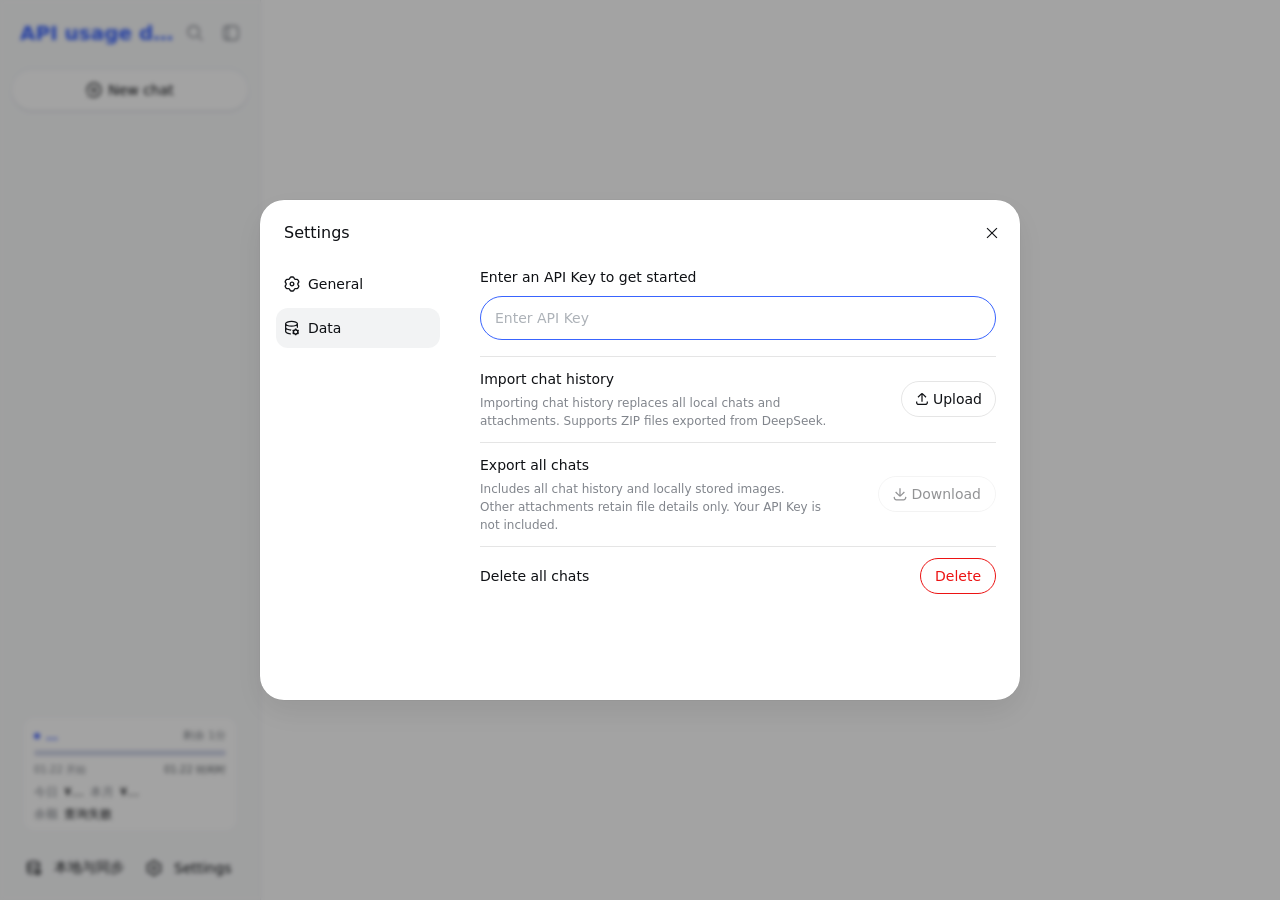
==== commit 63730d88: "fix(data): 日志限制 1MB；立即整理时归档去重；存储面板报出界面/日志/孤儿附件" ====
--- a/www/index.html
+++ b/www/index.html
@@ -1,4 +1,4 @@
-<!doctype html><html lang="zh-CN"><head><meta charset="utf-8"><meta name="viewport" content="width=device-width,initial-scale=1"><meta name="theme-color" content="#ffffff"><title>dsh-chat</title><meta content="0.1.1" name="application-version"><script defer src="static/js/main.455fddc3.js"></script><link href="static/css/main.db85f60e.css" rel="stylesheet"></head><body><div id="root"></div>
+<!doctype html><html lang="zh-CN"><head><meta charset="utf-8"><meta name="viewport" content="width=device-width,initial-scale=1"><meta name="theme-color" content="#ffffff"><title>dsh-chat</title><meta content="0.1.1" name="application-version"><script defer src="static/js/main.2df1cba1.js"></script><link href="static/css/main.cbe88ae2.css" rel="stylesheet"></head><body><div id="root"></div>
     
     <div id="boot-fallback" style="padding:48px;font:14px/1.8 system-ui,-apple-system,'Segoe UI',sans-serif;color:#888">
       正在加载界面…<br>
--- a/www/static/css/main.cbe88ae2.css
+++ b/www/static/css/main.cbe88ae2.css
@@ -0,0 +1 @@
+.trigger-_94788{display:contents}.tooltip-_94788{z-index:2000;box-sizing:border-box;background-color:var(--dsw-alias-tooltip-bg);max-width:calc(100vw - 28px);color:var(--dsw-static-neutral-bluish-00);pointer-events:none;border-radius:10px;padding:4px 8px;font-size:12px;line-height:1.5;position:fixed}[data-ds-dark-theme] .tooltip-_94788{color:var(--dsw-alias-label-primary);box-shadow:0 6px 16px rgba(0,0,0,.08),0 3px 6px -4px rgba(0,0,0,.12),0 9px 28px 8px rgba(0,0,0,.05)}.button-_7c3cd{cursor:pointer;transition:background-color var(--ds-transition-duration) var(--ds-ease-in-out);background-color:transparent;border:none;border-radius:50%;outline:none;flex-shrink:0;justify-content:center;align-items:center;padding:0;font-size:16px;display:inline-flex}.button-_7c3cd:active:not(:disabled){background-color:var(--dsw-alias-interactive-bg-hover)}@media (hover:hover){.button-_7c3cd:hover:not(:disabled){background-color:var(--dsw-alias-interactive-bg-hover)}}.button-_7c3cd:focus-visible{box-shadow:0 0 0 2px var(--dsw-alias-button-primary-fill)}.button-_7c3cd:disabled{cursor:not-allowed;color:var(--dsw-alias-label-caption)}.xs-_7c3cd{width:var(--ds-control-height-xs);height:var(--ds-control-height-xs)}.m-_7c3cd{width:34px;height:34px}.xl-_7c3cd{width:var(--ds-control-height-xl);height:var(--ds-control-height-xl)}.tertiary-_7c3cd{color:var(--dsw-alias-label-tertiary)}.primary-_7c3cd{color:var(--dsw-alias-label-primary)}.logo-cc04e9{background-color:var(--dsw-alias-markdown-citation);border-radius:50%;display:inline-flex;overflow:hidden}.img-cc04e9{object-fit:cover;width:100%;height:100%}.placeholder-cc04e9{background-color:var(--dsw-alias-markdown-citation);justify-content:center;align-items:center;width:100%;height:100%;display:flex}.fallback-cc04e9{color:var(--dsw-alias-label-tertiary)}.fallback-cc04e9 svg{width:70%;height:70%}.group-cc04e9{-webkit-user-select:none;-moz-user-select:none;-ms-user-select:none;user-select:none;margin-left:6px;display:inline-flex}.thumbnail-cc04e9{width:16px;height:16px;box-shadow:0 0 0 1px var(--search-row-site-logo-color,var(--dsw-alias-bg-base)), 0 0 0 1px var(--dsw-alias-bg-base);flex-shrink:0;margin-left:-4px;transition:box-shadow .2s}.thumbnail-cc04e9:first-of-type{margin-left:0}.anchor-a38882{text-decoration:none}.card-a38882{cursor:pointer;flex-direction:column;display:flex}.meta-a38882{padding-top:var(--search-view-card-meta-padding-top,0);font:var(--search-view-card-meta-font,500 12px/17px var(--dsw-font-family));align-items:center;gap:6px;display:flex}.siteIcon-a38882{flex-shrink:0;width:18px;height:18px}.siteName-a38882{text-overflow:ellipsis;white-space:nowrap;color:var(--search-view-card-secondary-color,var(--dsw-alias-label-secondary));overflow:hidden}.divider-a38882{background-color:var(--dsw-alias-border-l3);width:1px;height:12px;margin:0 3px}.date-a38882{color:var(--search-view-card-secondary-color,var(--dsw-alias-label-secondary));flex-shrink:0;font-weight:400}.title-a38882{font:var(--search-view-card-title-font,500 16px/25px var(--dsw-font-family));color:var(--dsw-alias-label-primary);line-clamp:2;-webkit-line-clamp:2;-webkit-box-orient:vertical;margin-top:6px;display:-webkit-box;overflow:hidden}.snippet-a38882{color:var(--search-view-card-secondary-color,var(--dsw-alias-label-secondary));line-clamp:2;-webkit-line-clamp:2;-webkit-box-orient:vertical;margin-top:6px;font-size:13px;line-height:20px;display:-webkit-box;overflow:hidden}.panel-_5cf57{box-sizing:border-box;border-left:1px solid var(--dsw-alias-border-l2);width:calc(50vw - 4rem);max-width:390px;height:100%;color:var(--dsw-alias-label-primary);background:var(--dsw-alias-bg-base);flex-direction:column;flex-shrink:0;display:flex}.header-_5cf57{box-sizing:border-box;border-bottom:1px solid var(--dsw-alias-border-l2);flex-shrink:0;align-items:center;height:60px;padding:0 14px 0 20px;display:flex}.title-_5cf57{text-overflow:ellipsis;white-space:nowrap;flex:1;font-size:14px;font-weight:500;line-height:22px;overflow:hidden}.content-_5cf57{--search-view-card-meta-font:var(--dsw-font-xs-13);--search-view-card-meta-padding-top:2px;--search-view-card-secondary-color:var(--dsw-alias-label-tertiary);--search-view-card-title-font:500 14px/22px var(--dsw-font-family);scrollbar-color:var(--scroll-color) transparent;flex:1;min-height:0;padding:8px;overflow-y:auto}.item-_5cf57{transition:background-color var(--ds-transition-duration) var(--ds-ease-in-out);border-radius:12px;margin-bottom:6px;padding:12px}.item-_5cf57:hover{background:var(--dsw-alias-interactive-bg-hover)}@media not all and (min-width:768px){.panel-_5cf57{z-index:700;border-left:none;width:auto;max-width:none;position:fixed;top:0;bottom:0;left:0;right:0}}.mask-_4f2ab{z-index:1000;cursor:copy;pointer-events:none;-webkit-backdrop-filter:blur(10px);backdrop-filter:blur(10px);background-color:rgba(255,255,255,.7);justify-content:center;align-items:center;display:flex;position:fixed;top:0;bottom:0;left:0;right:0}[data-ds-dark-theme] .mask-_4f2ab{background-color:rgba(39,39,48,.7)}.wrap-_4f2ab{box-sizing:border-box;width:100%;color:var(--dsw-alias-label-primary);text-align:center;flex-direction:column;align-items:center;margin-top:-3%;padding:0 40px;display:flex}.title-_4f2ab{margin-top:16px;font-size:20px;line-height:28px}.desc-_4f2ab{color:var(--dsw-alias-label-tertiary);margin-top:16px;font-size:14px;line-height:22px}.card-_282ec{box-sizing:border-box;border:1px solid var(--dsw-alias-border-l2);background-color:var(--dsw-specific-input-major);cursor:default;border-radius:16px;flex-shrink:0;align-items:center;width:240px;min-height:64px;padding:0 12px 0 14px;transition:background-color .2s ease-in-out;display:flex;position:relative}.card-_282ec:hover .remove-_282ec{opacity:1}.clickable-_282ec{cursor:pointer}.clickable-_282ec:hover{background-color:var(--dsw-alias-interactive-bg-hover)}.editable-_282ec{padding-right:24px}.failed-_282ec{border-color:var(--dsw-alias-state-error-primary)}.failed-_282ec .subCaption-_282ec{color:var(--dsw-alias-state-error-primary)}.icon-_282ec{width:28px;height:28px;color:var(--dsw-alias-label-tertiary);flex-shrink:0;justify-content:center;align-items:center;margin-right:10px;display:flex}.retry-_282ec svg{width:18px;height:18px;color:var(--dsw-alias-label-secondary)}.spinner-_282ec{box-sizing:border-box;border:2px solid var(--dsw-alias-border-l2);border-top-color:var(--dsw-alias-label-tertiary);border-radius:50%;width:16px;height:16px;animation:.8s linear infinite spin-_282ec}@keyframes spin-_282ec{to{transform:rotate(360deg)}}.content-_282ec{-webkit-user-select:none;-moz-user-select:none;-ms-user-select:none;user-select:none;flex:1;min-width:0;padding:10px 0}.caption-_282ec{white-space:nowrap;text-overflow:ellipsis;color:var(--dsw-alias-label-primary);font-size:14px;font-weight:400;line-height:22px;overflow:hidden}.subCaption-_282ec{white-space:nowrap;text-overflow:ellipsis;color:var(--dsw-alias-label-tertiary);font-size:12px;line-height:18px;overflow:hidden}.remove-_282ec{width:18px;height:18px;color:var(--dsw-alias-label-primary-inverted);background-color:var(--dsw-alias-button-contrast-fill);cursor:pointer;opacity:0;border:none;border-radius:50%;justify-content:center;align-items:center;padding:0;transition:opacity .2s ease-in-out;display:flex;position:absolute;top:4px;right:4px}.invalidRemove-_282ec{opacity:1;color:var(--dsw-alias-label-primary-foreground);background-color:var(--dsw-alias-state-error-primary)}.wrapper-ed6f47{--line-height:24px;--input-padding-top:12px;box-sizing:border-box;cursor:text;width:100%;font-size:16px;line-height:var(--line-height);border:1px solid var(--dsw-alias-border-l2-darkmode-thin);background:var(--dsw-specific-input-major);border-radius:24px;flex-direction:column;display:flex;overflow:hidden}.session-ed6f47{box-shadow:0 4px 10px rgba(0,0,0,.02),0 2px 4px rgba(0,0,0,.04)}.home-ed6f47{box-shadow:0 4px 12px rgba(0,0,0,.02),0 2px 2px rgba(72,104,178,.01),0 30px 60px rgba(72,104,178,.03)}[data-ds-dark-theme] .home-ed6f47{box-shadow:none}.attachments-ed6f47{cursor:default;align-items:flex-end;gap:10px;padding:12px 12px 0;display:flex;overflow-x:auto}.attachment-ed6f47{box-sizing:border-box;border:1px solid var(--dsw-alias-border-l2);background-color:var(--dsw-alias-bg-skeleton);border-radius:16px;flex-shrink:0;width:64px;height:64px;position:relative;overflow:hidden}.attachment-ed6f47 img{object-fit:cover;width:100%;height:100%;display:block}.attachment-ed6f47:hover .remove-ed6f47{opacity:1}.uploading-ed6f47{background-color:rgba(0,0,0,.3);position:absolute;top:0;bottom:0;left:0;right:0}.uploading-ed6f47:after{content:"";border:2px solid rgba(255,255,255,.4);border-top-color:#fff;border-radius:50%;width:16px;height:16px;margin:-10px 0 0 -10px;animation:.8s linear infinite spin-ed6f47;position:absolute;top:50%;left:50%}@keyframes spin-ed6f47{to{transform:rotate(360deg)}}.attachmentFailed-ed6f47{border-color:var(--dsw-alias-state-error-primary)}.failed-ed6f47{cursor:pointer;color:var(--dsw-static-neutral-bluish-00);background-color:rgba(0,0,0,.48);border:none;flex-direction:column;justify-content:center;align-items:center;padding:0 3px;display:flex;position:absolute;top:0;bottom:0;left:0;right:0}.failed-ed6f47 svg{width:18px;height:18px}.failedStatic-ed6f47{cursor:default;background-color:rgba(0,0,0,.24);justify-content:flex-end;padding-bottom:7px}.failedReason-ed6f47{text-align:center;word-break:break-word;-webkit-line-clamp:2;-webkit-box-orient:vertical;max-width:100%;margin-top:2px;font-size:11px;font-weight:500;line-height:14px;display:-webkit-box;overflow:hidden}.remove-ed6f47{z-index:1;width:18px;height:18px;color:var(--dsw-alias-label-primary-inverted);background-color:var(--dsw-alias-button-contrast-fill);-webkit-filter:drop-shadow(0 0 .5px rgba(0,0,0,.2));filter:drop-shadow(0 0 .5px rgba(0,0,0,.2));cursor:pointer;opacity:0;transition:opacity var(--ds-transition-duration) var(--ds-ease-in-out);border:none;border-radius:50%;justify-content:center;align-items:center;padding:0;display:flex;position:absolute;top:4px;right:4px}.invalidRemove-ed6f47{opacity:1;color:var(--dsw-alias-label-primary-foreground);background-color:var(--dsw-alias-state-error-primary)}.textareaWrapper-ed6f47{width:100%;position:relative}.textarea-ed6f47,.mirror-ed6f47{box-sizing:border-box;width:100%;min-height:calc(var(--line-height) * 2 + var(--input-padding-top));padding:var(--input-padding-top) 12px 0 16px;font:inherit;line-height:inherit;font-variant-ligatures:no-contextual;word-break:break-word;white-space:pre-wrap;border:none;margin:0;display:block;overflow:auto}.textarea-ed6f47{resize:none;overscroll-behavior:contain;height:100%;color:var(--dsw-alias-label-primary);caret-color:var(--dsw-alias-brand-text);background-color:transparent;outline:none;position:absolute}.textarea-ed6f47::-webkit-input-placeholder{color:var(--dsw-alias-label-caption);-webkit-user-select:none;-moz-user-select:none;-ms-user-select:none;user-select:none}.textarea-ed6f47::-ms-input-placeholder{color:var(--dsw-alias-label-caption);-webkit-user-select:none;-moz-user-select:none;-ms-user-select:none;user-select:none}.textarea-ed6f47::placeholder{color:var(--dsw-alias-label-caption);-webkit-user-select:none;-moz-user-select:none;-ms-user-select:none;user-select:none}.textareaHidden-ed6f47{visibility:hidden}@media not all and (min-width:440px){.textarea-ed6f47,.mirror-ed6f47{min-height:calc(var(--line-height) * 1.25 + var(--input-padding-top))}}.mirror-ed6f47{visibility:hidden;pointer-events:none;max-height:336px}@media not all and (min-width:768px){.wrapper-ed6f47{max-height:calc(var(--app-viewport-height,100dvh) - 120px);flex-shrink:0}.textareaWrapper-ed6f47{min-height:0}.attachments-ed6f47,.functionRow-ed6f47{flex-shrink:0}}.functionRow-ed6f47{align-items:center;gap:8px;margin-top:4px;padding:12px;display:flex}.toggles-ed6f47{flex:1;align-items:center;gap:10px;min-width:0;display:flex}.collapsedToggles-ed6f47 .toggleLabel-ed6f47{display:none}.toggle-ed6f47{border:1px solid var(--dsw-alias-border-l2);height:34px;color:var(--dsw-alias-label-primary);font:inherit;white-space:nowrap;cursor:pointer;-webkit-user-select:none;-moz-user-select:none;-ms-user-select:none;user-select:none;background-color:transparent;border-radius:18px;flex-shrink:0;justify-content:center;align-items:center;gap:4px;padding:0 12px;font-size:13px;font-weight:500;line-height:20px;transition-property:border,background;transition-duration:.2s;display:inline-flex}.toggle-ed6f47:hover:not(:disabled){background-color:var(--dsw-alias-interactive-bg-hover)}.toggle-ed6f47:disabled{opacity:.4;cursor:not-allowed}.toggle-ed6f47.selected-ed6f47{background-color:var(--dsw-alias-button-ghost-active-fill);color:var(--dsw-alias-brand-text);border-color:var(--dsw-alias-button-ghost-active-border)}.toggle-ed6f47.selected-ed6f47:hover{background-color:var(--dsw-alias-button-ghost-active-hover)}.right-ed6f47{flex-shrink:0;align-items:center;gap:4px;margin-left:auto;display:flex}.sendButton-ed6f47{background:var(--dsw-alias-button-primary-fill);width:34px;height:34px;color:var(--dsw-static-neutral-bluish-00);cursor:pointer;border:none;border-radius:50%;flex-shrink:0;justify-content:center;align-items:center;margin-left:6px;padding:0;transition:background .2s;display:flex}.sendButton-ed6f47:not(.disabled-ed6f47):hover{background:var(--dsw-alias-button-primary-hover)}.sendButton-ed6f47.disabled-ed6f47{opacity:.4;cursor:not-allowed}.timer-_1bdad{color:var(--dsw-alias-label-caption);font-variant-numeric:tabular-nums;white-space:nowrap;flex-shrink:0;align-items:center;font-size:12px;line-height:17px;display:inline-flex}@media not all and (min-width:768px){.timer-_1bdad{display:none}}.button-_1bdad{width:34px;height:34px;color:var(--dsw-alias-label-primary);cursor:pointer;transition:background-color var(--ds-transition-duration) var(--ds-ease-in-out);background-color:transparent;border:none;border-radius:50%;outline:none;flex-shrink:0;justify-content:center;align-items:center;padding:0;display:inline-flex}.button-_1bdad:active:not(.recording-_1bdad):not(.disabled-_1bdad){background-color:var(--dsw-alias-interactive-bg-hover)}@media (hover:hover){.button-_1bdad:hover:not(.recording-_1bdad):not(.disabled-_1bdad){background-color:var(--dsw-alias-interactive-bg-hover)}}.button-_1bdad:focus-visible{box-shadow:0 0 0 2px var(--dsw-alias-button-primary-fill)}.disabled-_1bdad{color:var(--dsw-alias-label-caption);cursor:not-allowed}.active-_1bdad{justify-content:center;align-items:center;width:26px;height:26px;display:flex;position:relative}.halo-_1bdad{background-color:var(--dsw-alias-brand-primary);opacity:.2;border-radius:50%;animation:.15s ease-out both haloEnter-_1bdad,1.8s ease-in-out .15s infinite haloBreath-_1bdad;position:absolute;top:0;bottom:0;left:0;right:0}.core-_1bdad{background-color:var(--dsw-alias-brand-primary);opacity:.75;border-radius:50%;animation:.2s ease-out .14s both coreEnter-_1bdad;position:absolute;top:2px;bottom:2px;left:2px;right:2px}.outline-_1bdad{color:var(--dsw-alias-brand-primary);animation:.12s ease-out .14s both fadeOut-_1bdad;display:flex;position:absolute}.glyph-_1bdad{color:var(--dsw-static-neutral-bluish-00);animation:.1s ease-out .26s both fadeIn-_1bdad;display:flex;position:relative}@keyframes haloEnter-_1bdad{0%{opacity:0;transform:scale(.6)}to{opacity:.2;transform:scale(1)}}@keyframes haloBreath-_1bdad{0%,to{scale:1}50%{scale:1.1}}@keyframes coreEnter-_1bdad{0%{opacity:0;transform:scale(.6)}to{opacity:.75;transform:scale(1)}}@keyframes fadeOut-_1bdad{to{opacity:0}}@keyframes fadeIn-_1bdad{0%{opacity:0}}@media (prefers-reduced-motion:reduce){.halo-_1bdad,.core-_1bdad,.glyph-_1bdad{animation:none}.outline-_1bdad{display:none}.halo-_1bdad{scale:none}}.loading-_1bdad{box-sizing:border-box;border:1.5px solid var(--dsw-alias-border-l2);border-top-color:var(--dsw-alias-label-tertiary);border-radius:50%;width:14px;height:14px;animation:.8s linear infinite spin-_1bdad}@keyframes spin-_1bdad{to{transform:rotate(360deg)}}.spectrum-_62476{opacity:.7;pointer-events:none;justify-content:center;align-items:center;gap:3px;height:36px;display:flex;position:absolute;top:calc(50% + 8px);left:16px;right:12px;translate:0 -50%}.bar-_62476{background-color:var(--dsw-alias-button-info-hover,#679efe);transform-origin:50%;will-change:transform;border-radius:1px;flex-shrink:0;width:2px;height:5px}.button-_074b8{box-sizing:border-box;min-width:72px;font:inherit;cursor:pointer;white-space:nowrap;-webkit-user-select:none;-moz-user-select:none;-ms-user-select:none;user-select:none;transition:background-color var(--ds-transition-duration) var(--ds-ease-in-out), opacity var(--ds-transition-duration) var(--ds-ease-in-out);border:1px solid transparent;border-radius:4096px;outline:none;justify-content:center;align-items:center;padding:0 14px;font-size:14px;font-weight:500;line-height:22px;display:inline-flex}.button-_074b8:focus-visible{box-shadow:0 0 0 2px var(--dsw-alias-button-primary-fill)}.button-_074b8:disabled{opacity:.45;cursor:not-allowed}.l-_074b8{height:var(--ds-control-height-l)}.m-_074b8{height:var(--ds-control-height-m);gap:4px}.m-_074b8 svg{width:14px;height:14px}.s-_074b8{height:var(--ds-control-height-s);min-width:58px}.block-_074b8{width:100%}.primary-_074b8{color:var(--dsw-alias-label-primary-foreground);background-color:var(--dsw-alias-button-primary-fill)}.primary-_074b8:hover:not(:disabled){background-color:var(--dsw-alias-button-primary-hover)}.outlined-_074b8{color:var(--dsw-alias-label-primary);border-color:var(--dsw-alias-border-l2);background-color:transparent;font-weight:400}.outlined-_074b8:hover:not(:disabled){background-color:var(--dsw-alias-interactive-bg-hover)}.danger-_074b8{color:var(--dsw-static-neutral-bluish-00);background-color:var(--dsw-alias-state-error-primary)}.danger-_074b8:hover:not(:disabled){background-color:var(--dsw-alias-state-error-secondary)}.dangerOutlined-_074b8{color:var(--dsw-alias-state-error-primary);border-color:var(--dsw-alias-state-error-primary);background-color:transparent;font-weight:400}.dangerOutlined-_074b8:hover:not(:disabled){background-color:var(--dsw-alias-interactive-bg-hover-danger)}.dangerOutlined-_074b8:focus-visible{box-shadow:0 0 0 2px var(--dsw-alias-state-error-primary)}.card-bab5a2{z-index:950;box-sizing:border-box;border:1px solid var(--dsw-alias-border-inverted);background:var(--dsw-specific-menu);max-width:355px;box-shadow:var(--dsw-shadow-lv3);border-radius:12px;padding:16px;position:fixed}.container-_094a5{justify-content:space-between;align-items:center;width:100%;padding:6px;display:flex}.name-_094a5{color:var(--dsw-alias-label-primary);font-family:var(--ds-font-family-code);margin-left:8px;font-size:12px;line-height:18px}.button-_094a5{height:28px;color:var(--dsw-alias-label-secondary);font:inherit;cursor:pointer;-webkit-user-select:none;-moz-user-select:none;-ms-user-select:none;user-select:none;background:0 0;border:none;border-radius:8px;align-items:center;gap:3px;padding:0 10px;font-size:13px;line-height:20px;display:inline-flex}.button-_094a5:active{background-color:var(--dsw-alias-interactive-bg-hover)}@media (hover:hover){.button-_094a5:hover{background-color:var(--dsw-alias-interactive-bg-hover)}}.button-_094a5 svg{width:14px;height:14px}.ds-markdown{font:var(--dsw-font-markdown-base);color:var(--dsw-alias-label-primary)}.ds-markdown strong{font-weight:600}.ds-markdown img{max-width:100%}.ds-markdown h1{font:var(--dsw-font-markdown-h1)}.ds-markdown h2{font:var(--dsw-font-markdown-h2)}.ds-markdown h3{font:var(--dsw-font-markdown-h3)}.ds-markdown h4{font:var(--dsw-font-markdown-h4)}.ds-markdown h5,.ds-markdown h6{font:var(--dsw-font-markdown-base-strong)}.ds-markdown h1 strong,.ds-markdown h2 strong,.ds-markdown h3 strong,.ds-markdown h4 strong,.ds-markdown h5 strong,.ds-markdown h6 strong{font-weight:inherit}.ds-markdown h1,.ds-markdown h2,.ds-markdown h3{margin:32px 0 16px}.ds-markdown h4,.ds-markdown h5,.ds-markdown h6,.ds-markdown .ds-markdown-paragraph{margin:16px 0}.ds-markdown h4+ul,.ds-markdown h5+ul,.ds-markdown h6+ul,.ds-markdown h4+ol,.ds-markdown h5+ol,.ds-markdown h6+ol{margin-top:8px}:is(.ds-markdown h4:has(+ul),.ds-markdown h5:has(+ul),.ds-markdown h6:has(+ul),.ds-markdown h4:has(+ol),.ds-markdown h5:has(+ol),.ds-markdown h6:has(+ol)){margin-bottom:8px}.ds-markdown a:not(.ds-a){color:var(--dsw-alias-brand-text);transition:box-shadow var(--ds-transition-duration) var(--ds-ease-in-out);border:2px solid rgba(255,255,255,0);border-width:2px 3px;margin-left:-3px;margin-right:-3px;text-decoration:none;position:relative}.ds-markdown a:not(.ds-a):hover,.ds-markdown a:not(.ds-a) :focus{-webkit-text-decoration:underline var(--dsw-alias-brand-text);-webkit-text-decoration:underline var(--dsw-alias-brand-text);text-decoration:underline var(--dsw-alias-brand-text);outline:none}.ds-markdown a:not(.ds-a):focus-visible{box-shadow:0 0 0 2px var(--dsw-alias-brand-text)}.ds-markdown li>ul,.ds-markdown li>ol{margin-top:4px}.ds-markdown ul,.ds-markdown ol{margin:16px 0;padding-left:18px}.ds-markdown li:not(:first-child){margin-top:6px}.ds-markdown li::marker{color:var(--dsw-alias-label-secondary);line-height:28px}.ds-markdown ul>.ds-markdown-task-list-item{list-style:none}.ds-markdown ul>.ds-markdown-task-list-item>.ds-markdown-task-checkbox{margin-left:-18px}.ds-markdown .ds-markdown-task-list-item>.ds-markdown-task-checkbox{color:var(--dsw-alias-label-secondary)}.ds-markdown .ds-markdown-task-list-item>.ds-markdown-task-checkbox+.ds-markdown-paragraph{display:inline}.ds-markdown ul ol,.ds-markdown ol ol{padding-left:0;list-style-position:inside}:is(.ds-markdown ul ol,.ds-markdown ol ol) li p{display:inline}.ds-markdown hr{background:var(--dsw-alias-border-l2);border:none;height:1px;margin:32px 0;display:block}.ds-markdown blockquote{border-left:2px solid var(--dsw-alias-label-caption);margin:16px 0 0;padding-left:14px}.ds-markdown table{border-collapse:collapse;width:-webkit-max-content;width:-moz-max-content;width:max-content;max-width:-webkit-max-content;max-width:-moz-max-content;max-width:max-content}.ds-markdown th{border-bottom:1px solid var(--dsw-alias-border-l3);font:var(--dsw-font-markdown-table-head);border-top:none;min-width:100px;max-width:min(30vw,320px);padding:10px 16px}.ds-markdown th:not(:-webkit-any(:lang(ae),:lang(ar),:lang(arc),:lang(bcc),:lang(bqi),:lang(ckb),:lang(dv),:lang(fa),:lang(glk),:lang(he),:lang(ku),:lang(mzn),:lang(nqo),:lang(pnb),:lang(ps),:lang(sd),:lang(ug),:lang(ur),:lang(yi))){text-align:left}.ds-markdown th:not(:-moz-any(:lang(ae),:lang(ar),:lang(arc),:lang(bcc),:lang(bqi),:lang(ckb),:lang(dv),:lang(fa),:lang(glk),:lang(he),:lang(ku),:lang(mzn),:lang(nqo),:lang(pnb),:lang(ps),:lang(sd),:lang(ug),:lang(ur),:lang(yi))){text-align:left}.ds-markdown th:not(:is(:lang(ae),:lang(ar),:lang(arc),:lang(bcc),:lang(bqi),:lang(ckb),:lang(dv),:lang(fa),:lang(glk),:lang(he),:lang(ku),:lang(mzn),:lang(nqo),:lang(pnb),:lang(ps),:lang(sd),:lang(ug),:lang(ur),:lang(yi))){text-align:left}.ds-markdown th:-webkit-any(:lang(ae),:lang(ar),:lang(arc),:lang(bcc),:lang(bqi),:lang(ckb),:lang(dv),:lang(fa),:lang(glk),:lang(he),:lang(ku),:lang(mzn),:lang(nqo),:lang(pnb),:lang(ps),:lang(sd),:lang(ug),:lang(ur),:lang(yi)){text-align:right}.ds-markdown th:-moz-any(:lang(ae),:lang(ar),:lang(arc),:lang(bcc),:lang(bqi),:lang(ckb),:lang(dv),:lang(fa),:lang(glk),:lang(he),:lang(ku),:lang(mzn),:lang(nqo),:lang(pnb),:lang(ps),:lang(sd),:lang(ug),:lang(ur),:lang(yi)){text-align:right}.ds-markdown th:is(:lang(ae),:lang(ar),:lang(arc),:lang(bcc),:lang(bqi),:lang(ckb),:lang(dv),:lang(fa),:lang(glk),:lang(he),:lang(ku),:lang(mzn),:lang(nqo),:lang(pnb),:lang(ps),:lang(sd),:lang(ug),:lang(ur),:lang(yi)){text-align:right}.ds-markdown th:first-child{padding-left:0}.ds-markdown td{border-bottom:1px solid var(--dsw-alias-border-l2);font:var(--dsw-font-markdown-table);min-width:100px;max-width:min(30vw,320px);padding:10px 16px}.ds-markdown td:first-child{padding-left:0}.ds-markdown td:last-child{padding-right:0}.ds-markdown pre{font-family:var(--ds-font-family-code);margin:16px 0;overflow:auto}.ds-markdown code{box-sizing:border-box;font:var(--dsw-font-markdown-code);font-family:var(--ds-font-family-code);background-color:var(--dsw-alias-markdown-inline-code);border-radius:6px;align-items:center;padding:0 5px;display:inline-flex;font-size:.875em!important}:is(.ds-markdown h1,.ds-markdown h2,.ds-markdown h3,.ds-markdown h4,.ds-markdown h5,.ds-markdown h6) code{font:inherit;font-family:var(--ds-font-family-code)}.ds-markdown table code{font-size:13px}.ds-markdown-math.katex-display{text-align:center;max-width:100%;padding:4px;display:block;overflow-x:auto;overflow-y:hidden}.ds-markdown>* .ds-markdown-math{margin:16px 0}.ds-markdown>* .ds-markdown-math:first-child{margin-top:0}.ds-markdown>* .ds-markdown-math:last-child{margin-bottom:0}.ds-markdown li>.ds-markdown-paragraph{margin:8px 0}.ds-markdown li>:first-child{margin-top:0}.ds-markdown li>:last-child:not(.md-code-block){margin-bottom:0}.ds-markdown .ds-markdown-paragraph:first-child{margin-top:0!important}.ds-markdown .ds-markdown-paragraph:last-child{margin-bottom:0!important}.ds-markdown>:first-child{margin-top:0!important}.ds-markdown>:last-child{margin-bottom:0!important}.ds-markdown-html{font-family:var(--ds-font-family-code)}.ds-markdown-cite{font-variant:tabular-nums;min-width:14px;height:14px;box-shadow:inset 0 0 0 .5px var(--dsw-alias-border-l1);box-sizing:border-box;-webkit-user-select:none;-moz-user-select:none;-ms-user-select:none;user-select:none;white-space:nowrap;background:var(--dsw-alias-markdown-placeholder);font:500 9px/14px var(--ds-font-family-code);color:var(--dsw-alias-label-tertiary);cursor:pointer;border-radius:6px 6px 6px 0;flex-shrink:0;justify-content:center;align-items:center;margin:0 2px;padding:0 4px;display:inline-flex;position:relative;top:-5px}.ds-markdown-cite+.ds-markdown-cite{margin-left:0}.ds-markdown-cite:hover{background:var(--dsw-alias-markdown-citation)}.ds-markdown .md-code-block{margin:16px 0}.md-code-block{--dsl-code-block-banner-background-color:var(--dsw-alias-markdown-code-block-banner);--dsl-code-block-border-radius:12px;--dsl-code-block-banner-font:var(--dsw-font-xs-13);--dsl-code-block-content-font:var(--dsw-font-markdown-code-block);color:var(--dsw-alias-label-primary);background:var(--dsw-alias-markdown-code-block);border-radius:var(--dsl-code-block-border-radius)}.md-code-block:not(:last-child){margin-bottom:11px}.md-code-block-banner{background:var(--dsl-code-block-banner-background-color);font:var(--dsl-code-block-banner-font);border-top-left-radius:var(--dsl-code-block-border-radius);border-top-right-radius:var(--dsl-code-block-border-radius);justify-content:space-between;display:flex}.md-code-block>pre{font:var(--dsl-code-block-content-font);white-space:pre-wrap;word-break:break-all;padding:16px;margin:0!important}.markdown-table-wrapper{overflow-x:auto}.md-code-block-switch{gap:4px;display:flex}.md-code-block-switch [aria-pressed=true]{background:var(--dsw-alias-markdown-code-block);color:var(--dsw-alias-label-primary)}.md-mermaid-diagram{text-align:center;padding:16px;overflow:auto}.md-mermaid-diagram>svg{max-width:100%;height:auto;margin:0 auto;display:block}.md-mermaid-status{min-height:160px;color:var(--dsw-alias-label-secondary);justify-content:center;align-items:center;padding:16px;font-size:14px;display:flex}body.dark .md-code-block .token.comment,body.dark .md-code-block .token.prolog,body.dark .md-code-block .token.doctype,body.dark .md-code-block .token.cdata{color:#8da1b9}body.dark .md-code-block .token.punctuation{color:#e3eaf2}body.dark .md-code-block .token.delimiter.important,body.dark .md-code-block .token.selector .parent,body.dark .md-code-block .token.tag,body.dark .md-code-block .token.tag .token.punctuation{color:#6cc}body.dark .md-code-block .token.attr-name,body.dark .md-code-block .token.boolean,body.dark .md-code-block .token.boolean.important,body.dark .md-code-block .token.number,body.dark .md-code-block .token.constant,body.dark .md-code-block .token.selector .token.attribute{color:#e6d37a}body.dark .md-code-block .token.class-name,body.dark .md-code-block .token.key,body.dark .md-code-block .token.parameter,body.dark .md-code-block .token.property,body.dark .md-code-block .token.property-access,body.dark .md-code-block .token.variable{color:#6cb8e6}body.dark .md-code-block .token.attr-value,body.dark .md-code-block .token.inserted,body.dark .md-code-block .token.color,body.dark .md-code-block .token.selector .token.value,body.dark .md-code-block .token.string,body.dark .md-code-block .token.string .token.url-link{color:#91d076}body.dark .md-code-block .token.builtin,body.dark .md-code-block .token.keyword-array,body.dark .md-code-block .token.package,body.dark .md-code-block .token.regex{color:#f4adf4}body.dark .md-code-block .token.function,body.dark .md-code-block .token.selector .token.class,body.dark .md-code-block .token.selector .token.id{color:#c699e3}body.dark .md-code-block .token.atrule .token.rule,body.dark .md-code-block .token.combinator,body.dark .md-code-block .token.keyword,body.dark .md-code-block .token.operator,body.dark .md-code-block .token.pseudo-class,body.dark .md-code-block .token.pseudo-element,body.dark .md-code-block .token.selector,body.dark .md-code-block .token.unit{color:#e9ae7e}body.dark .md-code-block .token.deleted,body.dark .md-code-block .token.important{color:#cd6660}body.dark .md-code-block .token.keyword-this,body.dark .md-code-block .token.this{color:#6cb8e6}body.dark .md-code-block .token.important,body.dark .md-code-block .token.keyword-this,body.dark .md-code-block .token.this,body.dark .md-code-block .token.bold{font-weight:700}body.dark .md-code-block .token.delimiter.important{font-weight:inherit}body.dark .md-code-block .token.italic{font-style:italic}body.dark .md-code-block .token.entity{cursor:help}body.dark .md-code-block .language-markdown .token.title,body.dark .md-code-block .language-markdown .token.title .token.punctuation{color:#6cb8e6;font-weight:700}body.dark .md-code-block .language-markdown .token.blockquote.punctuation{color:#f4adf4}body.dark .md-code-block .language-markdown .token.code{color:#6cc}body.dark .md-code-block .language-markdown .token.hr.punctuation{color:#6cb8e6}body.dark .md-code-block .language-markdown .token.url .token.content{color:#91d076}body.dark .md-code-block .language-markdown .token.url-link{color:#e6d37a}body.dark .md-code-block .language-markdown .token.list.punctuation{color:#f4adf4}body.dark .md-code-block .language-markdown .token.table-header,body.dark .md-code-block .language-json .token.operator{color:#e3eaf2}body.dark .md-code-block .language-scss .token.variable{color:#6cc}body.dark .md-code-block .token.token.tab:not(:empty):before,body.dark .md-code-block .token.token.cr:before,body.dark .md-code-block .token.token.lf:before,body.dark .md-code-block .token.token.space:before{color:#8da1b9}body.dark .md-code-block div.code-toolbar>.toolbar.toolbar>.toolbar-item>a,body.dark .md-code-block div.code-toolbar>.toolbar.toolbar>.toolbar-item>button{color:#111b27;background:#6cb8e6}body.dark .md-code-block div.code-toolbar>.toolbar.toolbar>.toolbar-item>a:hover,body.dark .md-code-block div.code-toolbar>.toolbar.toolbar>.toolbar-item>a:focus,body.dark .md-code-block div.code-toolbar>.toolbar.toolbar>.toolbar-item>button:hover,body.dark .md-code-block div.code-toolbar>.toolbar.toolbar>.toolbar-item>button:focus{color:#111b27;background:rgba(108,184,230,.855);text-decoration:none}body.dark .md-code-block div.code-toolbar>.toolbar.toolbar>.toolbar-item>span,body.dark .md-code-block div.code-toolbar>.toolbar.toolbar>.toolbar-item>span:hover,body.dark .md-code-block div.code-toolbar>.toolbar.toolbar>.toolbar-item>span:focus{color:#111b27;background:#8da1b9}body.dark .md-code-block .line-highlight.line-highlight{background:linear-gradient(90deg,rgba(60,82,109,.373) 70%,rgba(60,82,109,.333))}body.dark .md-code-block .line-highlight.line-highlight:before,body.dark .md-code-block .line-highlight.line-highlight[data-end]:after{color:#111b27;background-color:#8da1b9;box-shadow:0 1px #3c526d}body.dark .md-code-block pre[id].linkable-line-numbers.linkable-line-numbers span.line-numbers-rows>span:hover:before{background-color:rgba(141,161,185,.094)}body.dark .md-code-block .line-numbers.line-numbers .line-numbers-rows{background:rgba(11,18,27,.48);border-right:1px solid #0b121b}body.dark .md-code-block .line-numbers .line-numbers-rows>span:before{color:rgba(141,161,185,.855)}body.dark .md-code-block .rainbow-braces .token.token.punctuation.brace-level-1,body.dark .md-code-block .rainbow-braces .token.token.punctuation.brace-level-5,body.dark .md-code-block .rainbow-braces .token.token.punctuation.brace-level-9{color:#e6d37a}body.dark .md-code-block .rainbow-braces .token.token.punctuation.brace-level-2,body.dark .md-code-block .rainbow-braces .token.token.punctuation.brace-level-6,body.dark .md-code-block .rainbow-braces .token.token.punctuation.brace-level-10{color:#f4adf4}body.dark .md-code-block .rainbow-braces .token.token.punctuation.brace-level-3,body.dark .md-code-block .rainbow-braces .token.token.punctuation.brace-level-7,body.dark .md-code-block .rainbow-braces .token.token.punctuation.brace-level-11{color:#6cb8e6}body.dark .md-code-block .rainbow-braces .token.token.punctuation.brace-level-4,body.dark .md-code-block .rainbow-braces .token.token.punctuation.brace-level-8,body.dark .md-code-block .rainbow-braces .token.token.punctuation.brace-level-12{color:#c699e3}body.dark .md-code-block pre.diff-highlight>code .token.token.deleted:not(.prefix),body.dark .md-code-block pre>code.diff-highlight .token.token.deleted:not(.prefix){background-color:rgba(205,102,96,.12)}body.dark .md-code-block pre.diff-highlight>code .token.token.inserted:not(.prefix),body.dark .md-code-block pre>code.diff-highlight .token.token.inserted:not(.prefix){background-color:rgba(145,208,118,.12)}body.dark .md-code-block .command-line .command-line-prompt{border-right:1px solid #0b121b}body.dark .md-code-block .command-line .command-line-prompt>span:before{color:rgba(141,161,185,.855)}body.light .md-code-block .token.comment,body.light .md-code-block .token.prolog,body.light .md-code-block .token.cdata{color:#a0a1a7}body.light .md-code-block .token.doctype,body.light .md-code-block .token.punctuation,body.light .md-code-block .token.entity{color:#383a42}body.light .md-code-block .token.attr-name,body.light .md-code-block .token.class-name,body.light .md-code-block .token.boolean,body.light .md-code-block .token.constant,body.light .md-code-block .token.number,body.light .md-code-block .token.atrule{color:#b76b01}body.light .md-code-block .token.keyword{color:#a626a4}body.light .md-code-block .token.property,body.light .md-code-block .token.tag,body.light .md-code-block .token.symbol,body.light .md-code-block .token.deleted,body.light .md-code-block .token.important{color:#e45649}body.light .md-code-block .token.selector,body.light .md-code-block .token.string,body.light .md-code-block .token.char,body.light .md-code-block .token.builtin,body.light .md-code-block .token.inserted,body.light .md-code-block .token.regex,body.light .md-code-block .token.attr-value,body.light .md-code-block .token.attr-value>.token.punctuation{color:#50a14f}body.light .md-code-block .token.variable,body.light .md-code-block .token.operator,body.light .md-code-block .token.function{color:#4078f2}body.light .md-code-block .token.url{color:#0184bc}body.light .md-code-block .token.attr-value>.token.punctuation.attr-equals,body.light .md-code-block .token.special-attr>.token.attr-value>.token.value.css{color:#383a42}body.light .md-code-block .language-css .token.selector{color:#e45649}body.light .md-code-block .language-css .token.property{color:#383a42}body.light .md-code-block .language-css .token.function,body.light .md-code-block .language-css .token.url>.token.function{color:#0184bc}body.light .md-code-block .language-css .token.url>.token.string.url{color:#50a14f}body.light .md-code-block .language-css .token.important,body.light .md-code-block .language-css .token.atrule .token.rule,body.light .md-code-block .language-javascript .token.operator{color:#a626a4}body.light .md-code-block .language-javascript .token.template-string>.token.interpolation>.token.interpolation-punctuation.punctuation{color:#ca1243}body.light .md-code-block .language-json .token.operator{color:#383a42}body.light .md-code-block .language-json .token.null.keyword{color:#b76b01}body.light .md-code-block .language-markdown .token.url,body.light .md-code-block .language-markdown .token.url>.token.operator,body.light .md-code-block .language-markdown .token.url-reference.url>.token.string{color:#383a42}body.light .md-code-block .language-markdown .token.url>.token.content{color:#4078f2}body.light .md-code-block .language-markdown .token.url>.token.url,body.light .md-code-block .language-markdown .token.url-reference.url{color:#0184bc}body.light .md-code-block .language-markdown .token.blockquote.punctuation,body.light .md-code-block .language-markdown .token.hr.punctuation{color:#a0a1a7;font-style:italic}body.light .md-code-block .language-markdown .token.code-snippet{color:#50a14f}body.light .md-code-block .language-markdown .token.bold .token.content{color:#b76b01}body.light .md-code-block .language-markdown .token.italic .token.content{color:#a626a4}body.light .md-code-block .language-markdown .token.strike .token.content,body.light .md-code-block .language-markdown .token.strike .token.punctuation,body.light .md-code-block .language-markdown .token.list.punctuation,body.light .md-code-block .language-markdown .token.title.important>.token.punctuation{color:#e45649}body.light .md-code-block .token.bold{font-weight:700}body.light .md-code-block .token.comment,body.light .md-code-block .token.italic{font-style:italic}body.light .md-code-block .token.entity{cursor:help}body.light .md-code-block .token.namespace{opacity:.8}body.light .md-code-block .token.token.tab:not(:empty):before,body.light .md-code-block .token.token.cr:before,body.light .md-code-block .token.token.lf:before,body.light .md-code-block .token.token.space:before{color:rgba(56,58,66,.2)}.bars-_7573f{display:block}.loading-_7573f .bar-_7573f{fill:var(--dsw-static-neutral-300)}[data-ds-dark-theme] .loading-_7573f .bar-_7573f{fill:var(--dsw-static-neutral-550)}.sweep-_7573f{fill:#000;fill-opacity:0;animation-duration:1.5s;animation-timing-function:linear;animation-iteration-count:infinite}.sweep1-_7573f{animation-name:tts-sweep-1-_7573f}.sweep2-_7573f{animation-name:tts-sweep-2-_7573f}.sweep3-_7573f{animation-name:tts-sweep-3-_7573f}.sweep4-_7573f{animation-name:tts-sweep-4-_7573f}@keyframes tts-sweep-1-_7573f{0%{fill-opacity:.4}4.17%{fill-opacity:.38}8.33%{fill-opacity:.325}12.5%{fill-opacity:.25}16.67%{fill-opacity:.174}20.83%{fill-opacity:.109}25%{fill-opacity:.061}29.17%{fill-opacity:.031}33.33%{fill-opacity:.014}37.5%{fill-opacity:.006}41.67%{fill-opacity:.002}45.83%,to{fill-opacity:0}}@keyframes tts-sweep-2-_7573f{0%{fill-opacity:.014}4.17%{fill-opacity:.031}8.33%{fill-opacity:.061}12.5%{fill-opacity:.109}16.67%{fill-opacity:.174}20.83%{fill-opacity:.25}25%{fill-opacity:.325}29.17%{fill-opacity:.38}33.33%{fill-opacity:.4}37.5%{fill-opacity:.38}41.67%{fill-opacity:.325}45.83%{fill-opacity:.25}50%{fill-opacity:.174}54.17%{fill-opacity:.109}58.33%{fill-opacity:.061}62.5%{fill-opacity:.031}66.67%{fill-opacity:.014}70.83%{fill-opacity:.006}75%{fill-opacity:.002}79.17%,to{fill-opacity:0}}@keyframes tts-sweep-3-_7573f{0%,20.83%{fill-opacity:0}25%{fill-opacity:.002}29.17%{fill-opacity:.006}33.33%{fill-opacity:.014}37.5%{fill-opacity:.031}41.67%{fill-opacity:.061}45.83%{fill-opacity:.109}50%{fill-opacity:.174}54.17%{fill-opacity:.25}58.33%{fill-opacity:.325}62.5%{fill-opacity:.38}66.67%{fill-opacity:.4}70.83%{fill-opacity:.38}75%{fill-opacity:.325}79.17%{fill-opacity:.25}83.33%{fill-opacity:.174}87.5%{fill-opacity:.109}91.67%{fill-opacity:.061}95.83%{fill-opacity:.031}to{fill-opacity:.014}}@keyframes tts-sweep-4-_7573f{0%,54.17%{fill-opacity:0}58.33%{fill-opacity:.002}62.5%{fill-opacity:.006}66.67%{fill-opacity:.014}70.83%{fill-opacity:.031}75%{fill-opacity:.061}79.17%{fill-opacity:.109}83.33%{fill-opacity:.174}87.5%{fill-opacity:.25}91.67%{fill-opacity:.325}95.83%{fill-opacity:.38}to{fill-opacity:.4}}.playing-_7573f{animation:.15s cubic-bezier(.22,1,.36,1) tts-settle-_7573f}.playing-_7573f .bar-_7573f{fill:var(--dsw-alias-brand-primary)}@keyframes tts-settle-_7573f{0%{transform:scaleY(.2857)}to{transform:scaleY(1)}}@media (prefers-reduced-motion:reduce){.playing-_7573f,.sweep-_7573f{animation:none}}.area-_3d93a{margin-bottom:10px}.title-_3d93a{height:34px;color:var(--dsw-alias-label-secondary);cursor:pointer;-webkit-user-select:none;-moz-user-select:none;-ms-user-select:none;user-select:none;align-items:center;margin-bottom:2px;transition:color .2s;display:flex}.title-_3d93a:hover{color:var(--dsw-alias-label-primary)}.titleIcon-_3d93a{color:var(--dsw-alias-brand-primary);margin-right:6px;display:flex}.stoppedIcon-_3d93a{color:var(--dsw-alias-label-tertiary)}.titleText-_3d93a{font:var(--dsw-font-markdown-base);margin-right:6px}.shimmer-_3d93a{color:transparent;background:linear-gradient(90deg, var(--dsw-alias-label-secondary) 0%, var(--dsw-alias-label-secondary) 40%, var(--dsw-alias-label-caption) 50%, var(--dsw-alias-label-secondary) 60%, var(--dsw-alias-label-secondary) 100%) 0 0 / 300% 100%;-webkit-background-clip:text;background-clip:text;animation:2s ease-out infinite shimmer-_3d93a}@keyframes shimmer-_3d93a{0%{background-position:100% 0}to{background-position:0 0}}:-webkit-any(.withLine-_3d93a,.content-_3d93a):after{content:"";background-color:var(--dsw-alias-label-dimmed);width:1px;height:calc(100% - 24px);position:absolute;top:31px;left:7.5px}:-moz-any(.withLine-_3d93a,.content-_3d93a):after{content:"";background-color:var(--dsw-alias-label-dimmed);width:1px;height:calc(100% - 24px);position:absolute;top:31px;left:7.5px}:is(.withLine-_3d93a,.content-_3d93a):after{content:"";background-color:var(--dsw-alias-label-dimmed);width:1px;height:calc(100% - 24px);position:absolute;top:31px;left:7.5px}.content-_3d93a{padding:5px 0 5px 22px;position:relative}.content-_3d93a.lastItem-_3d93a{padding-bottom:0}.content-_3d93a.lastItem-_3d93a:after{height:calc(100% - 32px)}.dot-_3d93a{justify-content:center;align-items:center;width:16px;height:16px;display:inline-flex;position:absolute;top:9px;left:0}.dotInner-_3d93a{background:var(--dsw-alias-brand-primary);border-radius:50%;width:5px;height:5px;animation:1.5s linear infinite pulse-_3d93a}.dotInner-_3d93a.inactive-_3d93a{background-color:var(--dsw-alias-label-tertiary);animation:none}@keyframes pulse-_3d93a{0%{animation-timing-function:ease-out;transform:scale(1)}40%{animation-timing-function:linear;transform:scale(1.3)}60%{animation-timing-function:ease-out;transform:scale(1.3)}to{transform:scale(1)}}.rowIcon-_3d93a{flex-shrink:0;margin-right:6px;padding:1px;display:flex}.rowIcon-_3d93a svg{width:14px;height:14px}.row-_3d93a{max-width:100%;height:34px;color:var(--dsw-alias-label-secondary);font:var(--dsw-font-markdown-small);align-items:center;display:flex;position:relative}.row-_3d93a.clickable-_3d93a{cursor:pointer;width:-webkit-fit-content;width:-moz-fit-content;width:fit-content}.row-_3d93a.clickable-_3d93a:before,.row-_3d93a.active-_3d93a:before{content:"";z-index:-1;opacity:0;border-radius:100px;width:calc(100% + 20px);height:calc(100% - 6px);transition:opacity .2s,background-color .2s;position:absolute;left:-10px}.row-_3d93a.clickable-_3d93a:before{background-color:var(--dsw-alias-interactive-bg-hover)}.row-_3d93a.clickable-_3d93a:hover:before{opacity:1}.row-_3d93a.active-_3d93a:before{background-color:var(--dsw-alias-interactive-bg-active);opacity:1}.row-_3d93a.clickable-_3d93a:hover,.row-_3d93a.active-_3d93a{--search-row-site-logo-color:var(--dsw-alias-interactive-bg-hover)}.prefix-_3d93a,.summary-_3d93a{font-variant:tabular-nums;flex-shrink:0}.query-_3d93a{white-space:nowrap;text-overflow:ellipsis;margin-left:6px;animation:.3s ease-in fadeIn-_3d93a;overflow:hidden}@keyframes fadeIn-_3d93a{0%{opacity:0}}.tool-_3d93a{max-width:100%;color:var(--dsw-alias-label-secondary);font:var(--dsw-font-markdown-small);padding:5px 0;display:flex;position:relative}.toolIcon-_3d93a{margin-top:4px}.toolBody-_3d93a{flex-wrap:wrap;align-items:center;row-gap:6px;width:calc(100% - 30px);display:flex;overflow:hidden}.intro-_3d93a{font-variant:tabular-nums;margin-right:6px;display:inline-block}.page-_3d93a{white-space:nowrap;align-items:center;max-width:100%;margin-right:6px;display:inline-flex}.pageText-_3d93a{text-overflow:ellipsis;white-space:nowrap;max-width:100%;font:var(--dsw-font-xs-13);-webkit-text-decoration-line:underline;text-decoration-line:underline;-webkit-text-decoration-style:dotted;text-decoration-style:dotted;-webkit-text-decoration-color:var(--dsw-alias-label-caption);-webkit-text-decoration-color:var(--dsw-alias-label-caption);text-decoration-color:var(--dsw-alias-label-caption);text-underline-offset:4px;transition:color .2s;display:inline-block;overflow:hidden}.pageIcon-_3d93a{display:flex;position:relative;bottom:1px}.pageDone-_3d93a .pageText-_3d93a{color:var(--dsw-alias-label-secondary)}.pageDone-_3d93a .pageText-_3d93a:hover{color:var(--dsw-alias-label-primary);-webkit-text-decoration-color:var(--dsw-alias-label-tertiary);-webkit-text-decoration-color:var(--dsw-alias-label-tertiary);text-decoration-color:var(--dsw-alias-label-tertiary)}.pageFailed-_3d93a .pageText-_3d93a,.pageFailed-_3d93a .pageIcon-_3d93a{cursor:not-allowed;color:var(--dsw-alias-label-caption)}.chip-_3d93a{box-sizing:border-box;min-width:0;max-width:540px;height:20px;font:var(--dsw-font-xs-13);color:var(--dsw-alias-label-secondary);background:var(--dsw-alias-markdown-tag);cursor:pointer;border-radius:6px;align-items:center;margin-right:4px;padding:0 5px;line-height:20px;display:inline-flex}.chipFailed-_3d93a{color:var(--dsw-alias-label-caption);cursor:not-allowed}.chipIcon-_3d93a{margin-right:2px;display:flex}.chipIcon-_3d93a svg{width:12px;height:12px}.chipText-_3d93a{text-overflow:ellipsis;white-space:nowrap;overflow:hidden}.ds-think-content .ds-markdown{font:var(--dsw-font-markdown-small);color:var(--dsw-alias-label-secondary)}.ds-think-content .ds-markdown h1,.ds-think-content .ds-markdown h2,.ds-think-content .ds-markdown h3,.ds-think-content .ds-markdown h4,.ds-think-content .ds-markdown h5,.ds-think-content .ds-markdown h6,.ds-think-content .ds-markdown .ds-markdown-paragraph{margin:12px 0}.ds-think-content .ds-markdown h1,.ds-think-content .ds-markdown h2,.ds-think-content .ds-markdown h3,.ds-think-content .ds-markdown h4,.ds-think-content .ds-markdown h5,.ds-think-content .ds-markdown h6{font:var(--dsw-font-markdown-small-strong)}.ds-think-content .ds-markdown code{font:var(--dsw-font-markdown-code-block)}.ds-think-content .ds-markdown hr{margin:28px 0}.ds-think-content .ds-markdown blockquote{margin:12px 0 0}.ds-think-content .ds-markdown ul,.ds-think-content .ds-markdown ol{margin:12px 0}.ds-think-content .ds-markdown th{font:var(--dsw-font-markdown-small-strong)}.ds-think-content .ds-markdown td{font:var(--dsw-font-markdown-small)}.ds-think-content .ds-markdown h3+ul,.ds-think-content .ds-markdown h4+ul,.ds-think-content .ds-markdown h5+ul,.ds-think-content .ds-markdown h6+ul,.ds-think-content .ds-markdown h3+ol,.ds-think-content .ds-markdown h4+ol,.ds-think-content .ds-markdown h5+ol,.ds-think-content .ds-markdown h6+ol{margin-top:4px}:is(.ds-think-content .ds-markdown h3:has(+ul),.ds-think-content .ds-markdown h4:has(+ul),.ds-think-content .ds-markdown h5:has(+ul),.ds-think-content .ds-markdown h6:has(+ul),.ds-think-content .ds-markdown h3:has(+ol),.ds-think-content .ds-markdown h4:has(+ol),.ds-think-content .ds-markdown h5:has(+ol),.ds-think-content .ds-markdown h6:has(+ol)){margin-bottom:4px}.ds-think-content .ds-markdown .ds-markdown-paragraph+ul,.ds-think-content .ds-markdown .ds-markdown-paragraph+ol{margin-top:4px}:is(.ds-think-content .ds-markdown .ds-markdown-paragraph:has(+ol),.ds-think-content .ds-markdown .ds-markdown-paragraph:has(+ol)){margin-bottom:4px}.ds-think-content .ds-markdown li>ul,.ds-think-content .ds-markdown li>ol{margin-top:2px}.ds-think-content .ds-markdown li>.ds-markdown-paragraph{margin:2px 0}.ds-think-content .ds-markdown li:not(:first-child){margin-top:2px}.ds-think-content .ds-markdown li>:first-child{margin-top:0}.ds-think-content .ds-markdown .ds-markdown-cite{margin:0 2px}.ds-think-content .ds-markdown .ds-markdown-cite+.ds-markdown-cite{margin-left:0}.switcher-f95eb4{align-items:center;gap:2px;height:28px;display:flex}.previous-f95eb4 svg{transform:rotate(180deg)}.count-f95eb4{color:var(--dsw-alias-label-tertiary);font-variant-numeric:tabular-nums;white-space:nowrap;-webkit-user-select:none;-moz-user-select:none;-ms-user-select:none;user-select:none;font-size:15px;font-weight:500;line-height:18px}.message-e1faee{position:relative}.message-e1faee:hover .actions-e1faee{opacity:1}.message-e1faee:focus-within .actions-e1faee{opacity:1}.message-e1faee .ds-assistant-message-main-content{padding-bottom:6px}.waiting-e1faee{align-items:center;gap:6px;height:34px;display:flex}.waitingDot-e1faee{background-color:var(--dsw-alias-label-dimmed);border-radius:50%;width:6px;height:6px;animation:.9s linear infinite fading-e1faee}.waitingDot-e1faee:nth-child(2){animation-delay:.1s}.waitingDot-e1faee:nth-child(3){animation-delay:.2s}@keyframes fading-e1faee{0%,to{opacity:.3}33%,66%{opacity:1}}.notice-e1faee{color:var(--dsw-alias-state-error-primary);align-items:flex-start;gap:6px;margin-top:8px;font-size:14px;line-height:22px;display:flex}.notice-e1faee>svg{flex-shrink:0;margin-top:4px}.notice-e1faee>span{overflow-wrap:anywhere;white-space:pre-wrap;min-width:0}.noticeAction-e1faee{font:inherit;color:var(--dsw-alias-brand-text);cursor:pointer;background:0 0;border:none;padding:0;text-decoration:none}.noticeAction-e1faee:hover{text-decoration:underline}.bottom-e1faee{flex-wrap:wrap;align-items:center;gap:10px;padding-top:12px;padding-bottom:10px;display:flex;position:relative;left:-6px}.actions-e1faee{opacity:0;transition:opacity var(--ds-transition-duration) var(--ds-ease-in-out);align-items:center;gap:10px;display:flex}.alwaysShow-e1faee{opacity:1}.continueButton-e1faee{margin-left:auto}.summary-e1faee{border:1px solid var(--dsw-alias-border-l2);background-color:var(--dsw-alias-bg-base);width:-webkit-fit-content;width:-moz-fit-content;width:fit-content;color:var(--dsw-alias-label-primary);font:var(--dsw-font-markdown-small);cursor:pointer;-webkit-user-select:none;-moz-user-select:none;-ms-user-select:none;user-select:none;border-radius:100px;align-items:center;margin-top:16px;padding:4px 10px 4px 4px;transition:background-color .3s;display:flex}.summary-e1faee>span:first-child{margin-left:0}.summary-e1faee>span:last-child{margin-left:6px}.summary-e1faee:hover,.summary-e1faee.summaryActive-e1faee{background-color:var(--dsw-alias-interactive-bg-hover);--search-row-site-logo-color:var(--dsw-alias-interactive-bg-hover)}.image-_35e90{box-sizing:border-box;width:var(--message-file-image-size,120px);height:var(--message-file-image-size,120px);border:1px solid var(--dsw-alias-border-l2);background-color:var(--dsw-alias-markdown-placeholder);font:inherit;border-radius:16px;flex-shrink:0;justify-content:center;align-items:center;padding:0;text-decoration:none;display:flex;overflow:hidden}.image-_35e90 img{object-fit:cover;flex-shrink:0;width:100%;height:100%;display:block}.imageThumb-_35e90{position:relative;container-type:inline-size}button.image-_35e90{cursor:pointer}.failedIcon-_35e90{width:36px;height:36px;color:var(--dsw-alias-label-secondary);justify-content:center;align-items:center;display:flex}.retryImage-_35e90{border-color:var(--dsw-alias-state-error-primary)}.overlay-_35e90{color:var(--dsw-static-neutral-bluish-00);background-color:rgba(0,0,0,.3);justify-content:center;align-items:center;display:flex;position:absolute;top:0;bottom:0;left:0;right:0}.overlay-_35e90 svg{width:20px;height:20px}.retryOverlay-_35e90{transition:background-color var(--ds-transition-duration) var(--ds-ease-in-out);background-color:rgba(0,0,0,.4)}button:hover>.retryOverlay-_35e90{background-color:rgba(0,0,0,.5)}.reason-_35e90{box-sizing:border-box;text-align:center;word-break:break-word;min-height:min(60px,100%);color:var(--dsw-static-neutral-bluish-00);pointer-events:none;background:linear-gradient(transparent,rgba(0,0,0,.65));justify-content:center;align-items:flex-end;padding:0 4px 8px;font-size:11px;font-weight:500;line-height:14px;display:flex;position:absolute;bottom:0;left:0;right:0}@container (width<=63px){.reason-_35e90{display:none}}.spinner-_35e90{box-sizing:border-box;border:2px solid rgba(255,255,255,.4);border-top-color:#fff;border-radius:50%;width:20px;height:20px;animation:.8s linear infinite spin-_35e90}@keyframes spin-_35e90{to{transform:rotate(360deg)}}.container-_4cfe7{flex-direction:column;align-items:flex-end;padding-bottom:16px;display:flex}.container-_4cfe7.isFirst-_4cfe7{padding-top:34px}.container-_4cfe7:hover .actions-_4cfe7{opacity:1}.files-_4cfe7{flex-wrap:wrap;justify-content:flex-end;align-items:flex-end;gap:10px;max-width:100%;margin-bottom:8px;display:flex}.filesWithDocuments-_4cfe7{--message-file-image-size:64px}.bubble-_4cfe7{box-sizing:border-box;max-width:calc(100% - 88px);color:var(--dsw-alias-label-primary);background-color:var(--dsw-specific-bubble);white-space:pre-wrap;word-break:break-word;border-radius:22px;padding:10px 16px;font-size:16px;line-height:24px}@media not all and (min-width:440px){.bubble-_4cfe7{max-width:calc(100% - 68px)}}.bottom-_4cfe7{align-items:center;gap:10px;height:28px;margin-top:6px;display:flex}.actions-_4cfe7{opacity:0;transition:opacity var(--ds-transition-duration) var(--ds-ease-in-out);align-items:center;gap:10px;display:flex}.actions-_4cfe7:focus-within{opacity:1}.alwaysShow-_4cfe7{opacity:1}.editor-_4cfe7{box-sizing:border-box;border:1px solid var(--dsw-alias-brand-primary);background-color:var(--dsw-alias-bg-base);border-radius:22px;width:100%;overflow:hidden}.textarea-_4cfe7{box-sizing:border-box;resize:none;width:100%;min-height:44px;max-height:202px;font:inherit;color:var(--dsw-alias-label-primary);background:0 0;border:none;outline:none;padding:10px 16px;font-size:16px;line-height:24px;display:block}.editorActions-_4cfe7{justify-content:flex-end;gap:8px;margin:6px 10px 10px;display:flex}.container-_7ccaf{scrollbar-gutter:stable both-edges;scrollbar-color:var(--scroll-color) transparent;flex-direction:column;flex:1;min-height:0;display:flex;overflow-y:auto}.scroll-_7ccaf{display:contents}@media not all and (min-width:768px){.container-_7ccaf{scrollbar-gutter:auto;overflow:hidden}.scroll-_7ccaf{overscroll-behavior-y:contain;scrollbar-color:var(--scroll-color) transparent;flex-direction:column;flex:1;min-height:0;display:flex;overflow-y:auto}}.column-_7ccaf{width:calc(var(--message-list-max-width) - 2 * var(--message-list-padding-horizontal));max-width:calc(100% - 40px);margin:0 auto;padding-bottom:24px}.header-cf83dc{box-sizing:border-box;flex-shrink:0;align-items:center;height:60px;padding:12px 10px 4px;display:flex}.title-cf83dc{white-space:nowrap;text-overflow:ellipsis;min-width:0;font:var(--dsw-font-s-strong-14);color:var(--dsw-alias-label-primary);flex:1;margin:0 12px;overflow:hidden}.view-_5fa77{flex-direction:column;display:flex;position:absolute;top:0;bottom:0;left:0;right:0}.header-_5fa77{box-sizing:border-box;background:var(--dsw-alias-bg-base);flex-shrink:0;align-items:center;height:60px;padding:12px 18px 0;display:flex}.title-_5fa77{white-space:nowrap;text-overflow:ellipsis;max-width:480px;font:var(--dsw-font-s-strong-14);color:var(--dsw-alias-label-primary);padding:8px 12px;overflow:hidden}.withCollapsedSider-_5fa77{margin-left:113px}.inputContainer-_5fa77{z-index:10;box-sizing:border-box;width:calc(var(--message-list-max-width) - 64px);background:linear-gradient(to bottom, transparent 0%, transparent 30%, var(--dsw-alias-bg-base) 30%, var(--dsw-alias-bg-base) 100%);flex-direction:column;align-items:center;max-width:calc(100% - 32px);margin:auto auto 0;display:flex;position:-webkit-sticky;position:sticky;bottom:0}.caveat-_5fa77{text-align:center;width:100%;color:var(--dsw-alias-label-tertiary);-webkit-user-select:none;-moz-user-select:none;-ms-user-select:none;user-select:none;padding:6px 0;font-size:11px;line-height:16px}@media not all and (min-width:768px){.inputContainer-_5fa77{padding-bottom:env(safe-area-inset-bottom);flex-shrink:0;margin:0 auto;position:relative;bottom:auto}}.container-_1f155{display:flex;position:absolute;top:0;bottom:0;left:0;right:0}.welcome-_1f155{box-sizing:border-box;width:100%;max-width:var(--message-list-max-width);flex-direction:column;justify-content:center;align-items:center;margin:auto;padding:0 32px 64px;display:flex}.greeting-_1f155{text-align:center;color:var(--dsw-alias-label-primary);justify-content:center;align-items:center;margin-bottom:21px;font-size:24px;font-weight:600;line-height:32px;display:flex}@media (max-width:439px){.greeting-_1f155{font-size:20px;font-weight:500;line-height:28px}}@media not all and (min-width:768px){.container-_1f155{flex-direction:column}.welcome-_1f155{max-width:none;min-height:0;padding:0 16px env(safe-area-inset-bottom);flex:1;justify-content:flex-end;margin:0}.greeting-_1f155{flex-shrink:0;margin:auto 0}.caveat-_1f155{text-align:center;width:100%;color:var(--dsw-alias-label-tertiary);-webkit-user-select:none;-moz-user-select:none;-ms-user-select:none;user-select:none;flex-shrink:0;padding:6px 0;font-size:11px;line-height:16px}}.overlay-_83af2{--overlay-opacity:.36;z-index:1000;background-color:rgba(0, 0, 0, var(--overlay-opacity));-webkit-backdrop-filter:blur(2px);backdrop-filter:blur(2px);justify-content:center;align-items:center;display:flex;position:fixed;top:0;bottom:0;left:0;right:0}[data-ds-dark-theme] .overlay-_83af2{--overlay-opacity:.6}.content-_83af2{box-sizing:border-box;width:380px;max-width:calc(100vw - 32px);color:var(--dsw-alias-label-primary);background-color:var(--dsw-alias-bg-layer-2);box-shadow:inset 0 0 0 1px var(--dsw-alias-border-inverted), 0 0 1px 0 rgba(0,0,0,.2), 0 0 4px 0 rgba(0,0,0,.02), 0 12px 32px 0 rgba(0,0,0,.08);border-radius:24px;flex-direction:column;padding:22px 24px;font-size:14px;line-height:22px;display:flex}.header-_83af2{margin-bottom:var(--modal-header-gap,12px);justify-content:space-between;align-items:center;gap:8px;display:flex}.title-_83af2{font-size:16px;font-weight:500;line-height:24px}.close-_83af2{margin-right:-10px}.close-_83af2 svg{width:14px;height:14px}.main-_83af2{color:var(--dsw-alias-label-secondary)}.footer-_83af2{justify-content:flex-end;gap:8px;margin-top:20px;display:flex}.trigger-b81146{box-sizing:border-box;background:var(--dsw-specific-selector);min-width:90px;max-width:100%;height:36px;color:var(--dsw-alias-label-primary);font:inherit;white-space:nowrap;cursor:pointer;transition:background-color var(--ds-transition-duration) var(--ds-ease-in-out), color var(--ds-transition-duration) var(--ds-ease-in-out);border:none;border-radius:18px;outline:none;flex-shrink:0;align-items:center;padding:0 42px 0 14px;font-size:14px;line-height:22px;display:inline-flex;position:relative}.trigger-b81146:hover:not(:disabled){background:var(--dsw-alias-interactive-bg-hover-accent)}.trigger-b81146:focus-visible{box-shadow:inset 0 0 0 2px var(--dsw-alias-brand-primary)}.trigger-b81146:disabled{color:var(--dsw-alias-label-caption);cursor:default}.trigger-b81146>span:first-child{text-overflow:ellipsis;overflow:hidden}.open-b81146,.placeholder-b81146{color:var(--dsw-alias-label-tertiary)}.arrow-b81146{color:var(--dsw-alias-label-secondary);pointer-events:none;display:flex;position:absolute;top:50%;right:14px;transform:translateY(-50%)}.menu-b81146{z-index:1050;box-sizing:border-box;overscroll-behavior:contain;border:1px solid var(--dsw-alias-border-inverted);background:var(--dsw-specific-menu);border-radius:12px;min-width:124px;max-width:280px;padding:4px;position:fixed;overflow-y:auto;box-shadow:0 0 1px rgba(0,0,0,.2),0 0 4px rgba(0,0,0,.02),0 12px 32px rgba(0,0,0,.08)}.option-b81146{box-sizing:border-box;min-height:40px;color:var(--dsw-alias-label-primary);white-space:normal;cursor:pointer;-webkit-user-select:none;-moz-user-select:none;-ms-user-select:none;user-select:none;transition:background-color var(--ds-transition-duration) var(--ds-ease-in-out);border-radius:10px;justify-content:space-between;align-items:center;gap:8px;padding:4px 10px;font-size:14px;line-height:22px;display:flex}.option-b81146:hover{background:var(--dsw-alias-interactive-bg-hover)}.dialog-_85c1b{--modal-header-gap:7px;width:760px;height:500px;max-height:calc(100vh - 32px);padding:19px 24px 22px}.dialogMain-_85c1b{min-height:0;color:var(--dsw-alias-label-primary);flex:1;display:flex}.navigation-_85c1b{flex-direction:column;flex-shrink:0;gap:4px;width:172px;margin:6px 12px 0 -12px;padding-top:4px;display:flex}.navItem-_85c1b{box-sizing:border-box;width:calc(100% - 8px);min-height:40px;color:var(--dsw-alias-label-primary);font:inherit;text-align:left;cursor:pointer;-webkit-user-select:none;-moz-user-select:none;-ms-user-select:none;user-select:none;transition:background-color var(--ds-transition-duration) var(--ds-ease-in-out);background-color:transparent;border:none;border-radius:12px;outline:none;align-items:center;gap:8px;margin:0 4px;padding:9px 10px 9px 8px;font-size:14px;line-height:22px;display:flex}.navItem-_85c1b svg{flex-shrink:0}.navItem-_85c1b:hover,.navItem-_85c1b.navItemActive-_85c1b{background-color:var(--dsw-alias-interactive-bg-hover)}.navItem-_85c1b:focus-visible{box-shadow:0 0 0 2px var(--dsw-alias-button-primary-fill)}.content-_85c1b{flex-direction:column;flex:1 0 0;min-width:0;min-height:0;margin-right:-24px;padding:0 24px;display:flex;overflow-y:auto}.cell-_85c1b{box-sizing:border-box;min-height:60px;color:var(--dsw-alias-label-primary);flex-shrink:0;padding:12px 0;font-size:14px;line-height:22px}.cell-_85c1b+.cell-_85c1b{box-shadow:inset 0 1px 0 0 var(--dsw-alias-border-l2-darkmode-thin)}.row-_85c1b{align-items:center;gap:8px;display:flex}.text-_85c1b{flex-direction:column;flex:1 0 0;gap:4px;min-width:0;padding-right:48px;display:flex}.label-_85c1b{font-size:14px;line-height:22px}.uploadButton-_85c1b{padding:0 13px}.locationCell-_85c1b{flex-wrap:wrap}.locationCell-_85c1b .text-_85c1b{flex:1 0 auto;padding-right:8px}.locationSelectors-_85c1b{flex-wrap:nowrap;justify-content:flex-end;align-items:flex-start;gap:16px;min-width:0;max-width:100%;display:flex}.locationSelectors-_85c1b>button{flex-shrink:1;min-width:0}.locationSelectors-_85c1b>button:not(:-webkit-any(:lang(ae),:lang(ar),:lang(arc),:lang(bcc),:lang(bqi),:lang(ckb),:lang(dv),:lang(fa),:lang(glk),:lang(he),:lang(ku),:lang(mzn),:lang(nqo),:lang(pnb),:lang(ps),:lang(sd),:lang(ug),:lang(ur),:lang(yi))){text-align:left}.locationSelectors-_85c1b>button:not(:-moz-any(:lang(ae),:lang(ar),:lang(arc),:lang(bcc),:lang(bqi),:lang(ckb),:lang(dv),:lang(fa),:lang(glk),:lang(he),:lang(ku),:lang(mzn),:lang(nqo),:lang(pnb),:lang(ps),:lang(sd),:lang(ug),:lang(ur),:lang(yi))){text-align:left}.locationSelectors-_85c1b>button:not(:is(:lang(ae),:lang(ar),:lang(arc),:lang(bcc),:lang(bqi),:lang(ckb),:lang(dv),:lang(fa),:lang(glk),:lang(he),:lang(ku),:lang(mzn),:lang(nqo),:lang(pnb),:lang(ps),:lang(sd),:lang(ug),:lang(ur),:lang(yi))){text-align:left}.locationSelectors-_85c1b>button:-webkit-any(:lang(ae),:lang(ar),:lang(arc),:lang(bcc),:lang(bqi),:lang(ckb),:lang(dv),:lang(fa),:lang(glk),:lang(he),:lang(ku),:lang(mzn),:lang(nqo),:lang(pnb),:lang(ps),:lang(sd),:lang(ug),:lang(ur),:lang(yi)){text-align:right}.locationSelectors-_85c1b>button:-moz-any(:lang(ae),:lang(ar),:lang(arc),:lang(bcc),:lang(bqi),:lang(ckb),:lang(dv),:lang(fa),:lang(glk),:lang(he),:lang(ku),:lang(mzn),:lang(nqo),:lang(pnb),:lang(ps),:lang(sd),:lang(ug),:lang(ur),:lang(yi)){text-align:right}.locationSelectors-_85c1b>button:is(:lang(ae),:lang(ar),:lang(arc),:lang(bcc),:lang(bqi),:lang(ckb),:lang(dv),:lang(fa),:lang(glk),:lang(he),:lang(ku),:lang(mzn),:lang(nqo),:lang(pnb),:lang(ps),:lang(sd),:lang(ug),:lang(ur),:lang(yi)){text-align:right}.provinceSelect-_85c1b{width:159px}.locationSelectors-_85c1b>.citySelect-_85c1b{width:120px;min-width:120px}.regionSelect-_85c1b{max-width:min(285px,100%)}.theme-_85c1b{flex-shrink:0;margin-top:10px}.themeOptions-_85c1b{flex-wrap:wrap;gap:12px;margin:8px 0 10px;display:flex}.themeOption-_85c1b{box-sizing:border-box;border:1px solid var(--dsw-alias-border-l2);min-width:128px;height:82px;color:var(--dsw-alias-label-primary);font:inherit;text-align:center;white-space:nowrap;cursor:pointer;-webkit-user-select:none;-moz-user-select:none;-ms-user-select:none;user-select:none;transition:background-color var(--ds-transition-duration) var(--ds-ease-in-out);background-color:transparent;border-radius:12px;outline:none;flex-direction:column;flex:1;justify-content:space-between;align-items:center;padding:21px 32px;font-size:14px;line-height:22px;display:inline-flex}.themeOption-_85c1b:hover,.themeOption-_85c1b.themeOptionSelected-_85c1b{background-color:var(--dsw-specific-selector)}.themeOption-_85c1b:focus-visible{box-shadow:0 0 0 2px var(--dsw-alias-button-primary-fill)}.description-_85c1b{color:var(--dsw-alias-label-tertiary);font-size:12px;line-height:18px}.error-_85c1b{color:var(--dsw-alias-state-error-primary);font-size:12px;line-height:18px}.apiKey-_85c1b{flex-direction:column;gap:8px;padding-bottom:4px;display:flex}.apiKeySaved-_85c1b,.apiKeyInput-_85c1b{box-sizing:border-box;height:var(--ds-control-height-xl);align-items:center;font-size:14px;line-height:24px;display:flex}.apiKeySaved-_85c1b{background-color:var(--dsw-specific-login-input);border-radius:28px;justify-content:space-between;padding:0 10px 0 16px}.apiKeyMask-_85c1b{white-space:nowrap;min-width:0;color:var(--dsw-alias-label-caption);-webkit-user-select:none;-moz-user-select:none;-ms-user-select:none;user-select:none;overflow:hidden}.apiKeyInput-_85c1b{border:1px solid var(--dsw-alias-border-l2);transition:border-color var(--ds-transition-duration) var(--ds-ease-in-out);border-radius:22px;gap:12px;padding:0 14px}.apiKeyInput-_85c1b:focus-within{border-color:var(--dsw-alias-brand-primary)}.apiKeyInput-_85c1b input{min-width:0;height:100%;color:var(--dsw-alias-label-primary);font:inherit;caret-color:var(--dsw-alias-brand-text);background:0 0;border:none;outline:none;flex:1;padding:0}.apiKeyInput-_85c1b input::-webkit-input-placeholder{color:var(--dsw-alias-label-caption)}.apiKeyInput-_85c1b input::-ms-input-placeholder{color:var(--dsw-alias-label-caption)}.apiKeyInput-_85c1b input::placeholder{color:var(--dsw-alias-label-caption)}.divider-_85c1b{background-color:var(--dsw-alias-border-l2);flex-shrink:0;width:1px;height:20px}.confirm-_85c1b{color:var(--dsw-alias-brand-text);font:inherit;cursor:pointer;background:0 0;border:none;flex-shrink:0;padding:0;line-height:22px}.confirm-_85c1b:disabled{color:var(--dsw-alias-label-caption);cursor:default}@media not all and (min-width:768px){.dialog-_85c1b{border-radius:24px 24px 0 0;align-self:flex-end;width:100%;max-width:none;height:calc(100% - 64px);max-height:800px}.dialogMain-_85c1b{flex-direction:column}.navigation-_85c1b{flex-direction:row;width:auto;margin:6px -4px;padding:4px 0;overflow-x:auto}.navItem-_85c1b{white-space:nowrap;flex:1 0 auto;justify-content:center;width:auto;min-width:108px;margin:0}.navItem-_85c1b:first-child{margin-left:4px}.navItem-_85c1b:last-child{margin-right:4px}.content-_85c1b{padding-top:24px;padding-left:0;padding-bottom:env(safe-area-inset-bottom)}.text-_85c1b{padding-right:8px}.cellButton-_85c1b{flex-shrink:0;min-height:44px}.locationCell-_85c1b{gap:12px}.locationCell-_85c1b .text-_85c1b{flex-basis:100%;padding-right:0}.locationSelectors-_85c1b{gap:12px;width:100%}.provinceSelect-_85c1b,.citySelect-_85c1b{flex:auto}.apiKey-_85c1b{padding-bottom:0}.apiKeySaved-_85c1b,.apiKeyInput-_85c1b{background-color:var(--dsw-specific-login-input);border:none;border-radius:40px;height:52px;padding:0 12px 0 16px;font-size:16px}.apiKeySaved-_85c1b svg{width:20px;height:20px}.cellButton-_85c1b svg{display:none}}.mobileConfirm-_85c1b{background-color:var(--dsw-alias-button-primary-fill);width:calc(100% - 16px);height:52px;color:var(--dsw-static-neutral-bluish-00);font:inherit;cursor:pointer;border:none;border-radius:100px;flex-shrink:0;margin:16px 8px 0;font-size:17px;font-weight:500;line-height:24px;display:block}.mobileConfirm-_85c1b:disabled{opacity:.45;cursor:default}.importConfirm-_85c1b{padding-top:26px;padding-bottom:24px}.importConfirmText-_85c1b{color:var(--dsw-alias-label-primary)}.deleteConfirm-_85c1b{max-height:calc(100dvh - 32px);overflow-y:auto}.deleteActions-_85c1b{flex-wrap:wrap;justify-content:flex-end;gap:8px;width:100%;display:flex}@media not all and (min-width:768px){.deleteActions-_85c1b>button{white-space:normal;overflow-wrap:anywhere;max-width:100%;height:auto;min-height:44px;padding-top:10px;padding-bottom:10px}}.wrap-_1c7e2{flex-direction:column;gap:18px;max-height:66vh;padding-right:6px;display:flex;overflow-y:auto}.section-_1c7e2{flex-direction:column;gap:10px;display:flex}.h-_1c7e2{color:var(--dsw-alias-label-secondary,#999);letter-spacing:.04em;margin:0;font-size:13px;font-weight:600}.fieldRow-_1c7e2{flex-wrap:wrap;align-items:flex-end;gap:8px;display:flex}.field-_1c7e2{flex:1;align-items:center;gap:6px;min-width:0;display:flex}.field-_1c7e2.narrow-_1c7e2{flex:none;min-width:0}.field-_1c7e2.narrow-_1c7e2 .input-_1c7e2{flex:none;width:76px}.inlineRow-_1c7e2{align-items:center;gap:8px;display:flex}.label-_1c7e2{color:var(--dsw-alias-label-secondary,#999);white-space:nowrap;font-size:13px}.input-_1c7e2{border:1px solid var(--dsw-alias-border-l1,rgba(255,255,255,.16));background:var(--dsw-alias-bg-layer-3,rgba(255,255,255,.06));min-width:0;height:32px;color:var(--dsw-alias-label-primary,#e8e8e8);font:inherit;border-radius:8px;outline:none;flex:1;padding:0 10px;font-size:13px}.input-_1c7e2:focus{border-color:var(--dsw-alias-brand-primary,#4d6bfe)}.input-_1c7e2::-webkit-input-placeholder{color:var(--dsw-alias-label-tertiary,#777)}.input-_1c7e2::-ms-input-placeholder{color:var(--dsw-alias-label-tertiary,#777)}.input-_1c7e2::placeholder{color:var(--dsw-alias-label-tertiary,#777)}.input-_1c7e2.number-_1c7e2{text-align:center;flex:0 0 64px;width:64px;padding:0 4px}.searchBar-_1c7e2{border:1px solid var(--dsw-alias-border-l1,rgba(255,255,255,.16));background:var(--dsw-alias-bg-layer-3,rgba(255,255,255,.06));border-radius:10px;align-items:center;gap:8px;height:36px;padding:0 4px 0 10px;display:flex}.searchBar-_1c7e2:focus-within{border-color:var(--dsw-alias-brand-primary,#4d6bfe)}.searchIcon-_1c7e2{color:var(--dsw-alias-label-tertiary,#888);flex:none}.searchInput-_1c7e2{min-width:0;height:100%;color:var(--dsw-alias-label-primary,#e8e8e8);font:inherit;background:0 0;border:0;outline:none;flex:1;font-size:13px}.searchInput-_1c7e2::-webkit-input-placeholder{color:var(--dsw-alias-label-tertiary,#777)}.searchInput-_1c7e2::-ms-input-placeholder{color:var(--dsw-alias-label-tertiary,#777)}.searchInput-_1c7e2::placeholder{color:var(--dsw-alias-label-tertiary,#777)}.searchButton-_1c7e2{background:var(--dsw-alias-brand-primary,#4d6bfe);color:#fff;height:28px;font:inherit;cursor:pointer;border:0;border-radius:7px;flex:none;padding:0 12px;font-size:13px}.toolbar-_1c7e2{justify-content:space-between;align-items:center;gap:8px;padding:2px;font-size:12px;display:flex}.checkAll-_1c7e2{color:var(--dsw-alias-label-secondary,#999);cursor:pointer;white-space:nowrap;align-items:center;gap:6px;display:inline-flex}.toolbarActions-_1c7e2{flex:none;gap:4px;display:inline-flex}.toolbarInfo-_1c7e2{text-overflow:ellipsis;white-space:nowrap;min-width:0;color:var(--dsw-alias-label-tertiary,#888);flex:1;font-size:12px;overflow:hidden}.textButton-_1c7e2{white-space:nowrap;color:var(--dsw-alias-brand-text,#7b90ff);font:inherit;cursor:pointer;background:0 0;border:0;border-radius:6px;padding:2px 6px;font-size:12px}.textButton-_1c7e2:hover:not(:disabled){background:var(--dsw-alias-bg-layer-3,rgba(255,255,255,.08))}.textButton-_1c7e2:disabled{color:var(--dsw-alias-label-dimmed,#666);cursor:default}.textButton-_1c7e2.danger-_1c7e2{color:var(--dsw-alias-state-error-primary,#ff6b6b)}.hint-_1c7e2{color:var(--dsw-alias-label-tertiary,#888);margin:0;font-size:12px;line-height:1.5}.hits-_1c7e2{flex-direction:column;gap:6px;margin:0;padding:0;list-style:none;display:flex}.hitRow-_1c7e2{align-items:flex-start;gap:8px;display:flex}.check-_1c7e2{accent-color:var(--dsw-alias-brand-primary,#4d6bfe);flex:none;margin-top:11px}.hit-_1c7e2{border:1px solid var(--dsw-alias-border-l1,rgba(255,255,255,.1));min-width:0;color:inherit;font:inherit;text-align:left;cursor:pointer;background:0 0;border-radius:9px;flex-direction:column;flex:1;gap:3px;padding:8px 10px;display:flex}.hit-_1c7e2:hover{background:var(--dsw-alias-bg-layer-3,rgba(255,255,255,.06))}.hitTitle-_1c7e2{align-items:center;gap:6px;min-width:0;font-size:13px;font-weight:600;display:flex}.hitName-_1c7e2{text-overflow:ellipsis;white-space:nowrap;overflow:hidden}.hitDate-_1c7e2{color:var(--dsw-alias-label-tertiary,#888);flex:none;margin-left:auto;font-size:11px;font-weight:400}.badge-_1c7e2{background:var(--dsw-alias-bg-layer-3,rgba(255,255,255,.08));color:var(--dsw-alias-label-tertiary,#999);border-radius:999px;flex:none;padding:1px 6px;font-size:11px;font-style:normal;font-weight:400}.snippet-_1c7e2{color:var(--dsw-alias-label-secondary,#aaa);word-break:break-word;font-size:13px;line-height:1.5}.snippet-_1c7e2 mark{color:inherit;background:rgba(77,107,254,.28);border-radius:3px;padding:0 1px}.statsRow-_1c7e2{grid-template-columns:repeat(3,minmax(0,1fr));gap:8px;display:grid}.stat-_1c7e2{background:var(--dsw-alias-bg-layer-3,rgba(255,255,255,.05));border-radius:8px;flex-direction:column;gap:1px;padding:6px 8px;display:flex}.statValue-_1c7e2{color:var(--dsw-alias-label-primary,#e8e8e8);font-variant-numeric:tabular-nums;font-size:13px;font-weight:600}.statLabel-_1c7e2{color:var(--dsw-alias-label-tertiary,#888);white-space:nowrap;text-overflow:ellipsis;font-size:10px;overflow:hidden}.peerList-_1c7e2{flex-direction:column;gap:6px;margin-top:2px;display:flex}.peerItem-_1c7e2{border:1px solid var(--dsw-alias-border-l1,rgba(255,255,255,.16));width:100%;color:inherit;font:inherit;text-align:left;cursor:pointer;background:0 0;border-radius:8px;align-items:center;gap:10px;padding:8px 10px;display:flex}.peerItem-_1c7e2:hover{border-color:var(--dsw-alias-brand-primary,#4d6bfe)}.peerName-_1c7e2{text-overflow:ellipsis;white-space:nowrap;flex:1;min-width:0;font-weight:500;overflow:hidden}.peerAddr-_1c7e2{color:var(--dsw-alias-label-tertiary,#888);font-variant-numeric:tabular-nums;font-size:11px}.peerAction-_1c7e2{color:var(--dsw-alias-brand-primary,#4d6bfe);white-space:nowrap;cursor:pointer;font-size:12px;font:inherit;background:0 0;border:none;padding:2px 4px;font-size:12px}.peerReject-_1c7e2{color:var(--dsw-alias-label-tertiary,#888);white-space:nowrap;cursor:pointer;font-size:12px;font:inherit;background:0 0;border:none;padding:2px 4px;font-size:12px}.backdrop-d69ed9{z-index:60;-webkit-backdrop-filter:blur(2px);backdrop-filter:blur(2px);background:rgba(0,0,0,.45);justify-content:center;align-items:flex-start;padding:7vh 16px 16px;display:flex;position:fixed;top:0;bottom:0;left:0;right:0}.panel-d69ed9{background:var(--dsw-alias-bg-layer-2,#1e1e20);border-radius:18px;flex-direction:column;width:min(720px,100%);max-height:78vh;display:flex;overflow:hidden;box-shadow:0 18px 60px rgba(0,0,0,.45)}.inputRow-d69ed9{border-bottom:1px solid var(--dsw-alias-border-l1,rgba(255,255,255,.08));align-items:center;gap:10px;padding:14px 16px;display:flex}.searchIcon-d69ed9{color:var(--dsw-alias-label-tertiary,#888);flex:none}.input-d69ed9{min-width:0;height:26px;color:var(--dsw-alias-label-primary,#eee);font:inherit;background:0 0;border:0;outline:none;flex:1;font-size:15px}.input-d69ed9::-webkit-input-placeholder{color:var(--dsw-alias-label-tertiary,#777)}.input-d69ed9::-ms-input-placeholder{color:var(--dsw-alias-label-tertiary,#777)}.input-d69ed9::placeholder{color:var(--dsw-alias-label-tertiary,#777)}.clear-d69ed9{width:28px;height:28px;color:var(--dsw-alias-label-tertiary,#888);cursor:pointer;background:0 0;border:0;border-radius:50%;flex:none;align-items:center;justify-items:center;display:grid}.clear-d69ed9:hover{background:var(--dsw-alias-bg-layer-3,rgba(255,255,255,.08));color:var(--dsw-alias-label-primary,#eee)}.list-d69ed9{padding:6px;overflow-y:auto}.row-d69ed9{width:100%;color:inherit;font:inherit;text-align:left;cursor:pointer;background:0 0;border:0;border-radius:12px;gap:10px;padding:10px;display:flex}.rowActive-d69ed9,.row-d69ed9:hover{background:var(--dsw-alias-bg-layer-3,rgba(255,255,255,.07))}.avatar-d69ed9{border:1px solid var(--dsw-alias-border-l1,rgba(255,255,255,.14));width:30px;height:30px;color:var(--dsw-alias-label-secondary,#aaa);border-radius:50%;flex:none;align-items:center;justify-items:center;margin-top:1px;display:grid}.body-d69ed9{flex-direction:column;flex:1;gap:3px;min-width:0;display:flex}.titleRow-d69ed9{align-items:center;gap:6px;min-width:0;display:flex}.title-d69ed9{color:var(--dsw-alias-label-primary,#eee);text-overflow:ellipsis;white-space:nowrap;font-size:14px;font-weight:500;overflow:hidden}.day-d69ed9{color:var(--dsw-alias-label-tertiary,#888);flex:none;margin-left:auto;font-size:12px}.badge-d69ed9{background:var(--dsw-alias-bg-layer-3,rgba(255,255,255,.09));color:var(--dsw-alias-label-tertiary,#999);border-radius:999px;flex:none;padding:1px 6px;font-size:11px;font-style:normal}.snippet-d69ed9{color:var(--dsw-alias-label-secondary,#9a9a9a);text-overflow:ellipsis;white-space:nowrap;font-size:13px;line-height:1.45;overflow:hidden}.mark-d69ed9{color:var(--dsw-alias-label-primary,#fff);background:0 0;font-weight:600}.empty-d69ed9{text-align:center;color:var(--dsw-alias-label-tertiary,#888);padding:28px 16px 34px;font-size:13px}.footer-d69ed9{border-top:1px solid var(--dsw-alias-border-l1,rgba(255,255,255,.08));color:var(--dsw-alias-label-tertiary,#888);padding:8px 14px;font-size:11px}.toast-b959a3{top:calc(40px + env(safe-area-inset-top));z-index:2000;box-sizing:border-box;border:1px solid var(--dsw-alias-border-inverted);text-align:center;word-break:break-word;white-space:pre-wrap;width:-webkit-fit-content;width:-moz-fit-content;width:fit-content;max-width:min(100vw - 28px,480px);color:var(--dsw-static-neutral-100);background-color:var(--dsw-alias-toast-bg);animation:enter-b959a3 .2s var(--ds-ease-in-out);pointer-events:none;border-radius:12px;margin:0 auto;padding:12px 18px;font-size:14px;line-height:22px;position:fixed;left:0;right:0;box-shadow:0 0 4px 2px rgba(0,0,0,.04),0 4px 16px rgba(0,0,0,.1)}.error-b959a3{text-align:left;display:flex}.icon-b959a3{width:16px;height:16px;color:var(--dsw-alias-state-error-primary);flex-shrink:0;margin-top:3px;margin-right:7px;display:flex}.link-b959a3{color:var(--dsw-static-blue-400);pointer-events:auto;text-decoration:none}.link-b959a3:hover{text-decoration:underline}@keyframes enter-b959a3{0%{opacity:0;transform:translateY(-8px)}}.sider-ac14ac{box-sizing:border-box;border-right:1px solid var(--dsw-alias-border-l1);background-color:var(--dsw-specific-sidebar-fill);flex-direction:column;flex-shrink:0;width:261px;height:100%;padding:6px 12px 0;display:flex}.top-ac14ac{box-sizing:border-box;flex-shrink:0;justify-content:space-between;align-items:center;gap:8px;height:48px;margin-bottom:16px;padding:15px 0 10px 4px;display:flex}.appName-ac14ac{white-space:nowrap;text-overflow:ellipsis;min-width:0;color:var(--dsw-alias-brand-primary);padding-left:4px;font-size:20px;font-weight:600;line-height:22px;overflow:hidden}.newChat-ac14ac{box-sizing:border-box;background:var(--dsw-alias-button-elevated-fill);width:100%;height:40px;color:var(--dsw-alias-label-primary);font:inherit;cursor:pointer;-webkit-user-select:none;-moz-user-select:none;-ms-user-select:none;user-select:none;border:1px solid rgba(103,158,254,0);border-radius:100px;flex-shrink:0;justify-content:center;align-items:center;padding:0 16px;font-size:14px;font-weight:500;transition:box-shadow .3s;display:flex;position:relative;box-shadow:0 -2px 2px rgba(72,104,178,.04),0 2px 2px rgba(106,111,117,.09),0 1px 2px rgba(72,104,178,.08)}.newChat-ac14ac:hover{box-shadow:0 4px 4px rgba(72,104,178,.04),0 -3px 4px rgba(72,104,178,.04),0 6px 6px rgba(106,111,117,.1)}[data-ds-dark-theme] .newChat-ac14ac{border:none;box-shadow:inset 0 1px 1px rgba(255,255,255,.1),0 2px 4px rgba(106,111,117,.08)}.newChatIcon-ac14ac{margin-right:6px;display:flex}.listWrap-ac14ac{flex:1;min-height:0;margin-top:24px;position:relative}.list-ac14ac{scrollbar-color:var(--scroll-color) transparent;height:100%;margin:0 -2px;padding:0 2px;overflow-y:auto}.section-ac14ac{margin-top:16px;padding-top:4px;position:relative}.section-ac14ac:first-child{margin-top:0}.sectionHeader-ac14ac{z-index:20;color:var(--dsw-alias-label-tertiary);background-color:var(--dsw-specific-sidebar-fill);-webkit-user-select:none;-moz-user-select:none;-ms-user-select:none;user-select:none;padding:2px 10px;font-size:12px;font-weight:500;line-height:18px;position:-webkit-sticky;position:sticky;top:0}.bottom-ac14ac{flex-shrink:0;gap:4px;height:64px;display:flex}.bottom-ac14ac>.settings-ac14ac{flex:1 1 0;width:auto;min-width:0}.settings-ac14ac{box-sizing:border-box;width:100%;font:inherit;text-align:left;cursor:pointer;-webkit-user-select:none;-moz-user-select:none;-ms-user-select:none;user-select:none;background:0 0;border:none;border-radius:12px;outline:none;align-items:center;margin-top:auto;margin-bottom:auto;padding:6px 2px 6px 6px;display:flex}.settings-ac14ac:hover{background-color:var(--dsw-specific-sidebar-nav-item-hover)}.settings-ac14ac:focus-visible{box-shadow:inset 0 0 0 2px var(--dsw-alias-button-primary-fill)}.settingsIcon-ac14ac{width:32px;height:32px;color:var(--dsw-alias-label-primary);flex-shrink:0;justify-content:center;align-items:center;display:flex}.settingsLabel-ac14ac{white-space:nowrap;text-overflow:ellipsis;min-width:0;color:var(--dsw-alias-label-primary);margin-left:4px;font-size:14px;overflow:hidden}.collapsed-ac14ac{z-index:20;align-items:center;gap:16px;margin:12px 0 0 16px;display:flex;position:absolute;top:0;left:0}.collapsedGroup-ac14ac{box-sizing:border-box;border:1px solid var(--dsw-alias-border-l2);background:var(--dsw-alias-bg-layer-3);border-radius:100px;align-items:center;gap:2px;height:40px;padding:0 2px;display:flex;box-shadow:0 4px 12px rgba(0,0,0,.04)}.drawer-ac14ac{z-index:800;position:absolute;top:0;bottom:0;left:0}.drawerMask-ac14ac{z-index:799;position:absolute;top:0;bottom:0;left:0;right:0}.mobile-ac14ac{width:300px;max-width:calc(100vw - 48px)}.mobile-ac14ac .listWrap-ac14ac{margin-top:16px}.mobile-ac14ac .sectionHeader-ac14ac{padding:4px 10px 3px;font-size:14px;line-height:22px}.mobile-ac14ac .bottom-ac14ac{height:auto;padding:12px 0}.mobile-ac14ac .settings-ac14ac{padding:9px 10px}.mobile-ac14ac .settingsIcon-ac14ac{width:auto;height:auto}.mobile-ac14ac .settingsIcon-ac14ac svg{width:20px;height:20px}.mobile-ac14ac .settingsLabel-ac14ac{margin-left:10px;font-size:16px;line-height:22px}.top-ac14ac{gap:2px}.selectRow-ac14ac{box-sizing:border-box;width:100%;color:inherit;font:inherit;text-align:left;cursor:pointer;background:0 0;border:0;border-radius:8px;align-items:center;gap:10px;padding:7px 10px;font-size:14px;display:flex}.selectRow-ac14ac:hover{background:var(--dsw-alias-bg-layer-3,rgba(255,255,255,.06))}.checkOn-ac14ac,.checkOff-ac14ac{box-sizing:border-box;border-radius:50%;flex:none;align-items:center;justify-items:center;width:18px;height:18px;display:grid}.checkOff-ac14ac{border:1.5px solid var(--dsw-alias-border-l2,rgba(255,255,255,.3))}.checkOn-ac14ac{background:var(--dsw-alias-brand-primary,#4d6bfe);color:#fff;border:0}.selectTitle-ac14ac{text-overflow:ellipsis;white-space:nowrap;min-width:0;overflow:hidden}.selectBar-ac14ac{flex-shrink:0;align-items:center;gap:8px;padding:6px 4px;display:flex}.selectAction-ac14ac{border:1px solid var(--dsw-alias-border-l1,rgba(255,255,255,.14));height:32px;color:var(--dsw-alias-label-primary,#ddd);font:inherit;cursor:pointer;background:0 0;border-radius:8px;flex:1;font-size:13px}.selectAction-ac14ac:hover:not(:disabled){background:var(--dsw-alias-bg-layer-3,rgba(255,255,255,.06))}.selectAction-ac14ac:disabled{opacity:.45;cursor:default}.selectDanger-ac14ac{color:var(--dsw-alias-state-error-primary,#ff6b6b);border-color:var(--dsw-alias-state-error-primary,rgba(255,107,107,.4))}.listWrap-ac14ac{position:relative}.sectionHeaderRow-ac14ac{justify-content:space-between;align-items:center;gap:6px;display:flex}.selectEntry-ac14ac{width:22px;height:22px;color:var(--dsw-alias-label-tertiary,#888);opacity:.55;cursor:pointer;background:0 0;border:0;border-radius:6px;align-items:center;justify-items:center;display:grid}.selectEntry-ac14ac:hover{opacity:1;background:var(--dsw-alias-bg-layer-3,rgba(255,255,255,.08));color:var(--dsw-alias-label-primary,#ddd)}.anchor-_5f384{display:inline-flex}.menu-_5f384{z-index:900;box-sizing:border-box;background-color:var(--dsw-specific-menu);border-radius:12px;min-width:124px;padding:4px;position:fixed;box-shadow:0 0 1px rgba(0,0,0,.2),0 0 4px rgba(0,0,0,.02),0 12px 32px rgba(0,0,0,.08)}.option-_5f384{color:var(--dsw-alias-label-primary);cursor:pointer;-webkit-user-select:none;-moz-user-select:none;-ms-user-select:none;user-select:none;border-radius:8px;align-items:center;gap:8px;padding:8px 10px;font-size:14px;line-height:24px;display:flex}.option-_5f384:hover{background-color:var(--dsw-alias-interactive-bg-hover)}.icon-_5f384{font-size:16px;display:flex}.danger-_5f384{color:var(--dsw-alias-state-error-primary)}.danger-_5f384:hover{background-color:var(--dsw-alias-interactive-bg-hover-danger)}.item-ff6fc9{box-sizing:border-box;height:40px;color:var(--dsw-alias-label-primary);cursor:pointer;border-radius:12px;align-items:center;padding:9px 6px 9px 10px;font-size:14px;line-height:22px;display:flex;position:relative}.item-ff6fc9.active-ff6fc9{background-color:var(--dsw-specific-sidebar-nav-item-active-accent);color:var(--dsw-alias-brand-primary-invert)}@media (hover:hover){.item-ff6fc9:not(.active-ff6fc9):hover{background-color:var(--dsw-specific-sidebar-nav-item-hover)}:-webkit-any(.item-ff6fc9:hover,.item-ff6fc9.active-ff6fc9) .action-ff6fc9{display:flex}:-moz-any(.item-ff6fc9:hover,.item-ff6fc9.active-ff6fc9) .action-ff6fc9{display:flex}:is(.item-ff6fc9:hover,.item-ff6fc9.active-ff6fc9) .action-ff6fc9{display:flex}}.title-ff6fc9{white-space:nowrap;text-overflow:ellipsis;flex:1;min-width:0;line-height:18px;overflow:hidden}.action-ff6fc9{flex-shrink:0;margin-left:4px;display:none}.renameInput-ff6fc9{box-sizing:border-box;border:1px solid var(--dsw-alias-brand-primary);background-color:var(--dsw-specific-input-major);width:100%;height:40px;color:var(--dsw-alias-label-primary);font:inherit;border-radius:12px;outline:none;padding:0 10px;font-size:14px}@media (hover:none){.action-ff6fc9{display:flex}}@media not all and (min-width:768px){.item-ff6fc9{border-radius:16px;height:44px;padding:11px 6px 11px 12px;font-size:16px}.title-ff6fc9{line-height:22px}.renameInput-ff6fc9{border-radius:16px;height:44px;padding:0 12px;font-size:16px}}.card-_7a6fc{background:var(--dsw-alias-bg-layer-2,rgba(127,127,127,.1));border-radius:10px;flex-direction:column;gap:6px;margin:8px 12px 6px;padding:10px 10px 8px;font-size:12px;line-height:16px;display:flex}.peak-_7a6fc{--peak-color:#4d6bfe;font-variant-numeric:tabular-nums;flex-direction:column;gap:6px;min-width:0;display:flex}.on-_7a6fc{--peak-color:#ff9800}.head-_7a6fc{justify-content:space-between;align-items:center;gap:8px;min-width:0;display:flex}.phase-_7a6fc{color:var(--peak-color);white-space:nowrap;align-items:center;gap:6px;font-weight:600;display:inline-flex}.dot-_7a6fc{background:var(--peak-color);border-radius:50%;flex:none;width:6px;height:6px}.time-_7a6fc{color:var(--dsw-alias-label-tertiary,#8a8a8a);white-space:nowrap;font-size:11px}.track-_7a6fc{background:color-mix(in srgb, var(--peak-color) 12%, rgba(127,127,127,.18));border-radius:99px;width:100%;height:6px;position:relative;overflow:hidden}.fill-_7a6fc{border-radius:inherit;background:var(--peak-color);height:100%;transition:width 1s linear;display:block;position:relative}.fill-_7a6fc:after{content:"";opacity:.85;background:#fff;border-radius:50%;width:2px;height:2px;position:absolute;top:2px;right:2px}.meta-_7a6fc{color:var(--dsw-alias-label-tertiary,#8a8a8a);justify-content:space-between;align-items:center;gap:8px;font-size:10px;display:flex}.meta-_7a6fc span:last-child{color:var(--dsw-alias-label-secondary,#999);text-align:right}.row-_7a6fc{align-items:center;gap:6px;display:flex}.label-_7a6fc{color:var(--dsw-alias-label-tertiary,#8a8a8a)}.value-_7a6fc{font-variant-numeric:tabular-nums;color:var(--dsw-alias-label-primary,#e8e8e8)}.frame-_9fdf5{background-color:var(--dsw-alias-bg-base);display:flex;position:absolute;top:0;bottom:0;left:0;right:0;overflow:hidden}.main-_9fdf5{flex-direction:column;flex:1;min-width:0;display:flex;position:relative}.content-_9fdf5{flex:1;min-height:0;position:relative}.saveError-_9fdf5{color:var(--dsw-alias-label-primary);background-color:var(--dsw-alias-bg-base);flex-wrap:wrap;justify-content:center;align-items:center;gap:12px;padding:12px 16px;font-size:14px;display:flex}.loadingView-_9fdf5{flex-direction:column;display:flex;position:absolute;top:0;bottom:0;left:0;right:0}.loadingState-_9fdf5{color:var(--dsw-alias-label-secondary);text-align:center;flex-direction:column;flex:1;justify-content:center;align-items:center;gap:16px;padding:24px;font-size:14px;display:flex}@media not all and (min-width:768px){.frame-_9fdf5{top:var(--app-viewport-top,0px);height:var(--app-viewport-height,100dvh);position:fixed;bottom:auto}}:root{--dsw-font-family:system-ui, -apple-system, BlinkMacSystemFont, "Segoe UI", Roboto, Oxygen, Ubuntu, Cantarell, "Open Sans", "Helvetica Neue", sans-serif;font-variant-ligatures:no-contextual}body{--ds-control-height-xl:44px;--ds-control-height-l:40px;--ds-control-height-m:36px;--ds-control-height-s:32px;--ds-control-height-xs:28px;--ds-font-size-m:14px;--ds-ease-in-out:cubic-bezier(.4, 0, .2, 1);--ds-font-family-code:Menlo, Monaco, Consolas, "Cascadia Mono", "Ubuntu Mono", "DejaVu Sans Mono", "Liberation Mono", "JetBrains Mono", "Fira Code", Cousine, "Roboto Mono", "Courier New", Courier, sans-serif, system-ui;--ds-transition-duration:.2s;--ds-transition-duration-slow:.3s;--dsw-static-amber-100:#fef5e7;--dsw-static-amber-400:#f7ad31;--dsw-static-amber-500:#f59e0b;--dsw-static-amber-600:#dd8629;--dsw-static-amber-900:#27241f;--dsw-static-blue-100:#e4edfd;--dsw-static-blue-200:#d3e2ff;--dsw-static-blue-300:#b7c8fe;--dsw-static-blue-400:#679efe;--dsw-static-blue-450:#5686fe;--dsw-static-blue-500:#3964fe;--dsw-static-blue-50:#edf3fe;--dsw-static-blue-600:#4868b2;--dsw-static-blue-800:#34415b;--dsw-static-blue-900:#283142;--dsw-static-green-100:#e6faed;--dsw-static-green-400:#4ed17e;--dsw-static-green-500:#22c55e;--dsw-static-green-900:#233c2c;--dsw-static-neutral-850:#212123;--dsw-static-neutral-bluish-00:#fff;--dsw-static-neutral-bluish-1000:#0f1115;--dsw-static-neutral-bluish-100:#ebeef2;--dsw-static-neutral-bluish-150:#e9ecf2;--dsw-static-neutral-bluish-200:#e1e5ee;--dsw-static-neutral-bluish-300:#cfd3d6;--dsw-static-neutral-bluish-400:#adb2b8;--dsw-static-neutral-bluish-50:#f9fafb;--dsw-static-neutral-bluish-600:#81858c;--dsw-static-neutral-bluish-60:#f5f6f7;--dsw-static-neutral-bluish-700:#61666b;--dsw-static-neutral-bluish-750:#43454a;--dsw-static-neutral-bluish-75:#f1f3f5;--dsw-static-neutral-bluish-800:#353638;--dsw-static-neutral-bluish-850:#2c2c2e;--dsw-static-neutral-bluish-900:#1b1b1c;--dsw-static-neutral-bluish-950:#151517;--dsw-static-neutral-100:#f5f5f5;--dsw-static-neutral-300:#d4d4d4;--dsw-static-neutral-550:#65676b;--dsw-static-red-400:#f25a5a;--dsw-static-red-600:#ec1313}body[data-ds-dark-theme]{--dsw-static-amber-100:#fef5e7;--dsw-static-amber-400:#f7ad31;--dsw-static-amber-500:#f59e0b;--dsw-static-amber-600:#dd8629;--dsw-static-amber-900:#27241f;--dsw-static-blue-100:#e4edfd;--dsw-static-blue-200:#d3e2ff;--dsw-static-blue-300:#b7c8fe;--dsw-static-blue-400:#679efe;--dsw-static-blue-450:#5686fe;--dsw-static-blue-500:#3964fe;--dsw-static-blue-50:#edf3fe;--dsw-static-blue-600:#4868b2;--dsw-static-blue-800:#34415b;--dsw-static-blue-900:#283142;--dsw-static-green-100:#e6faed;--dsw-static-green-400:#4ed17e;--dsw-static-green-500:#22c55e;--dsw-static-green-900:#233c2c;--dsw-static-neutral-850:#212123;--dsw-static-neutral-bluish-00:#fff;--dsw-static-neutral-bluish-1000:#0f1115;--dsw-static-neutral-bluish-100:#ebeef2;--dsw-static-neutral-bluish-150:#e9ecf2;--dsw-static-neutral-bluish-200:#e1e5ee;--dsw-static-neutral-bluish-300:#cfd3d6;--dsw-static-neutral-bluish-400:#adb2b8;--dsw-static-neutral-bluish-50:#f9fafb;--dsw-static-neutral-bluish-600:#81858c;--dsw-static-neutral-bluish-60:#f9fafb;--dsw-static-neutral-bluish-700:#61666b;--dsw-static-neutral-bluish-750:#43454a;--dsw-static-neutral-bluish-75:#f1f3f5;--dsw-static-neutral-bluish-800:#353638;--dsw-static-neutral-bluish-850:#2c2c2e;--dsw-static-neutral-bluish-900:#1b1b1c;--dsw-static-neutral-bluish-950:#151517;--dsw-static-neutral-100:#f5f5f5;--dsw-static-neutral-300:#d4d4d4;--dsw-static-neutral-550:#65676b;--dsw-static-red-400:#f25a5a;--dsw-static-red-600:#ec1313}body{--dsw-alias-bg-base:var(--dsw-static-neutral-bluish-00);--dsw-alias-bg-layer-2:var(--dsw-static-neutral-bluish-00);--dsw-alias-bg-layer-3:var(--dsw-static-neutral-bluish-00);--dsw-alias-bg-skeleton:rgba(0,0,0,.04);--dsw-alias-border-inverted:transparent;--dsw-alias-border-l1:rgba(0,0,0,.04);--dsw-alias-border-l2-darkmode-thin:rgba(0,0,0,.1);--dsw-alias-border-l2:rgba(0,0,0,.1);--dsw-alias-border-l3:rgba(0,0,0,.12);--dsw-alias-brand-primary-invert:var(--dsw-static-blue-500);--dsw-alias-brand-primary:var(--dsw-static-blue-500);--dsw-alias-brand-text:var(--dsw-static-blue-500);--dsw-alias-button-contrast-fill:var(--dsw-static-neutral-bluish-700);--dsw-alias-button-elevated-fill:var(--dsw-static-neutral-bluish-00);--dsw-alias-button-ghost-active-border:var(--dsw-static-blue-300);--dsw-alias-button-ghost-active-fill:var(--dsw-static-blue-50);--dsw-alias-button-ghost-active-hover:var(--dsw-static-blue-100);--dsw-alias-button-primary-fill:var(--dsw-alias-brand-primary);--dsw-alias-button-primary-hover:var(--dsw-static-blue-450);--dsw-alias-interactive-bg-active:rgba(38,49,72,.1);--dsw-alias-interactive-bg-hover-danger:rgba(236,19,19,.05);--dsw-alias-interactive-bg-hover:rgba(38,49,72,.06);--dsw-alias-interactive-bg-hover-accent:rgba(38,49,72,.14);--dsw-alias-label-caption:var(--dsw-static-neutral-bluish-400);--dsw-alias-label-dimmed:var(--dsw-static-neutral-bluish-200);--dsw-alias-label-primary-foreground:var(--dsw-static-neutral-bluish-00);--dsw-alias-label-primary-inverted:var(--dsw-static-neutral-bluish-00);--dsw-alias-label-primary:var(--dsw-static-neutral-bluish-1000);--dsw-alias-label-secondary:var(--dsw-static-neutral-bluish-700);--dsw-alias-label-tertiary:var(--dsw-static-neutral-bluish-600);--dsw-alias-markdown-citation:var(--dsw-static-neutral-bluish-100);--dsw-alias-markdown-code-block-banner:var(--dsw-static-neutral-bluish-50);--dsw-alias-markdown-code-block:var(--dsw-static-neutral-bluish-50);--dsw-alias-markdown-inline-code:var(--dsw-static-neutral-bluish-100);--dsw-alias-markdown-placeholder:var(--dsw-static-neutral-bluish-60);--dsw-alias-markdown-tag:var(--dsw-static-neutral-bluish-75);--dsw-alias-state-error-primary:var(--dsw-static-red-600);--dsw-alias-state-error-secondary:var(--dsw-static-red-400);--dsw-alias-toast-bg:var(--dsw-static-neutral-bluish-800);--dsw-specific-bubble:var(--dsw-static-blue-50);--dsw-specific-input-major:var(--dsw-static-neutral-bluish-00);--dsw-specific-login-input:var(--dsw-static-neutral-bluish-50);--dsw-specific-menu:var(--dsw-alias-bg-layer-3);--dsw-alias-tooltip-bg:var(--dsw-static-neutral-bluish-850);--dsw-specific-selector:var(--dsw-static-neutral-bluish-75);--dsw-specific-sidebar-fill:var(--dsw-static-neutral-bluish-50);--dsw-specific-sidebar-nav-item-active-accent:var(--dsw-static-blue-100);--dsw-specific-sidebar-nav-item-hover:var(--dsw-static-neutral-bluish-75)}body[data-ds-dark-theme]{--dsw-alias-bg-base:var(--dsw-static-neutral-bluish-950);--dsw-alias-bg-layer-2:var(--dsw-static-neutral-bluish-850);--dsw-alias-bg-layer-3:var(--dsw-static-neutral-bluish-800);--dsw-alias-bg-skeleton:rgba(255,255,255,.08);--dsw-alias-border-inverted:rgba(255,255,255,.06);--dsw-alias-border-l1:rgba(255,255,255,.06);--dsw-alias-border-l2-darkmode-thin:rgba(255,255,255,.06);--dsw-alias-border-l2:rgba(255,255,255,.12);--dsw-alias-border-l3:rgba(255,255,255,.16);--dsw-alias-brand-primary-invert:var(--dsw-static-neutral-bluish-00);--dsw-alias-brand-primary:var(--dsw-static-blue-450);--dsw-alias-brand-text:var(--dsw-static-blue-400);--dsw-alias-button-contrast-fill:var(--dsw-static-neutral-bluish-50);--dsw-alias-button-elevated-fill:var(--dsw-static-neutral-bluish-750);--dsw-alias-button-ghost-active-border:var(--dsw-static-blue-600);--dsw-alias-button-ghost-active-fill:var(--dsw-static-blue-900);--dsw-alias-button-ghost-active-hover:var(--dsw-static-blue-800);--dsw-alias-button-primary-fill:var(--dsw-alias-brand-primary);--dsw-alias-button-primary-hover:var(--dsw-static-blue-500);--dsw-alias-interactive-bg-active:rgba(255,255,255,.14);--dsw-alias-interactive-bg-hover-danger:rgba(242,90,90,.15);--dsw-alias-interactive-bg-hover:rgba(255,255,255,.08);--dsw-alias-interactive-bg-hover-accent:rgba(255,255,255,.24);--dsw-alias-label-caption:var(--dsw-static-neutral-bluish-600);--dsw-alias-label-dimmed:var(--dsw-static-neutral-bluish-750);--dsw-alias-label-primary-foreground:var(--dsw-static-neutral-bluish-00);--dsw-alias-label-primary-inverted:var(--dsw-static-neutral-bluish-800);--dsw-alias-label-primary:var(--dsw-static-neutral-bluish-50);--dsw-alias-label-secondary:var(--dsw-static-neutral-bluish-300);--dsw-alias-label-tertiary:var(--dsw-static-neutral-bluish-400);--dsw-alias-markdown-citation:var(--dsw-static-neutral-bluish-800);--dsw-alias-markdown-code-block-banner:var(--dsw-static-neutral-bluish-850);--dsw-alias-markdown-code-block:var(--dsw-static-neutral-bluish-900);--dsw-alias-markdown-inline-code:var(--dsw-static-neutral-bluish-850);--dsw-alias-markdown-placeholder:var(--dsw-static-neutral-bluish-850);--dsw-alias-markdown-tag:var(--dsw-static-neutral-bluish-850);--dsw-alias-state-error-primary:var(--dsw-static-red-400);--dsw-alias-state-error-secondary:var(--dsw-static-red-400);--dsw-alias-toast-bg:var(--dsw-static-neutral-bluish-750);--dsw-specific-bubble:var(--dsw-static-neutral-bluish-850);--dsw-specific-input-major:var(--dsw-static-neutral-bluish-850);--dsw-specific-login-input:var(--dsw-static-neutral-bluish-900);--dsw-specific-menu:var(--dsw-alias-bg-layer-3);--dsw-alias-tooltip-bg:var(--dsw-static-neutral-bluish-750);--dsw-specific-selector:var(--dsw-static-neutral-bluish-750);--dsw-specific-sidebar-fill:var(--dsw-static-neutral-bluish-900);--dsw-specific-sidebar-nav-item-active-accent:var(--dsw-static-neutral-bluish-800);--dsw-specific-sidebar-nav-item-hover:var(--dsw-static-neutral-bluish-850)}body{--dsw-shadow-lv3:0 0 1px 0 rgba(0,0,0,.2), 0 0 4px 0 rgba(0,0,0,.02), 0 12px 32px 0 rgba(0,0,0,.08);--dsw-font-markdown-h1:700 24px/34px var(--dsw-font-family);--dsw-font-markdown-h2:700 22px/32px var(--dsw-font-family);--dsw-font-markdown-h3:700 20px/30px var(--dsw-font-family);--dsw-font-markdown-h4:600 16px/28px var(--dsw-font-family);--dsw-font-markdown-base:16px/28px var(--dsw-font-family);--dsw-font-markdown-base-strong:600 16px/28px var(--dsw-font-family);--dsw-font-markdown-table:15px/25px var(--dsw-font-family);--dsw-font-markdown-table-head:500 15px/25px var(--dsw-font-family);--dsw-font-markdown-small:14px/24px var(--dsw-font-family);--dsw-font-markdown-small-strong:600 14px/24px var(--dsw-font-family);--dsw-font-markdown-code:14px/22px var(--ds-font-family-code);--dsw-font-markdown-code-block:13px/22px var(--ds-font-family-code);--dsw-font-s-strong-14:500 14px/22px var(--dsw-font-family);--dsw-font-xs-13:13px/20px var(--dsw-font-family)}:root{--message-list-max-width:840px;--message-list-padding-horizontal:44px}@media (max-width:1023px){:root{--message-list-max-width:712px;--message-list-padding-horizontal:36px}}body{word-break:break-word;font-family:var(--dsw-font-family);font-size:var(--ds-font-size-m);color:var(--dsw-alias-label-primary);background-color:var(--dsw-alias-bg-base);-webkit-text-size-adjust:none;-webkit-tap-highlight-color:transparent;font-feature-settings:"kern";-webkit-font-smoothing:antialiased;-moz-osx-font-smoothing:grayscale;--scroll-color:rgba(0,0,0,.08);--scroll-color-hover:rgba(0,0,0,.15);margin:0;overflow:hidden}body.dark{--lightningcss-light: ;--lightningcss-dark:initial;--lightningcss-light: ;--lightningcss-dark:initial;color-scheme:dark}body[data-ds-dark-theme]{--scroll-color:rgba(255,255,255,.15);--scroll-color-hover:rgba(255,255,255,.24)}body.change-theme *,body.change-theme :before,body.change-theme :after{transition:none!important}@media not all and (min-width:768px){html,body,#root{overscroll-behavior-y:none;height:100%;overflow:hidden}}
